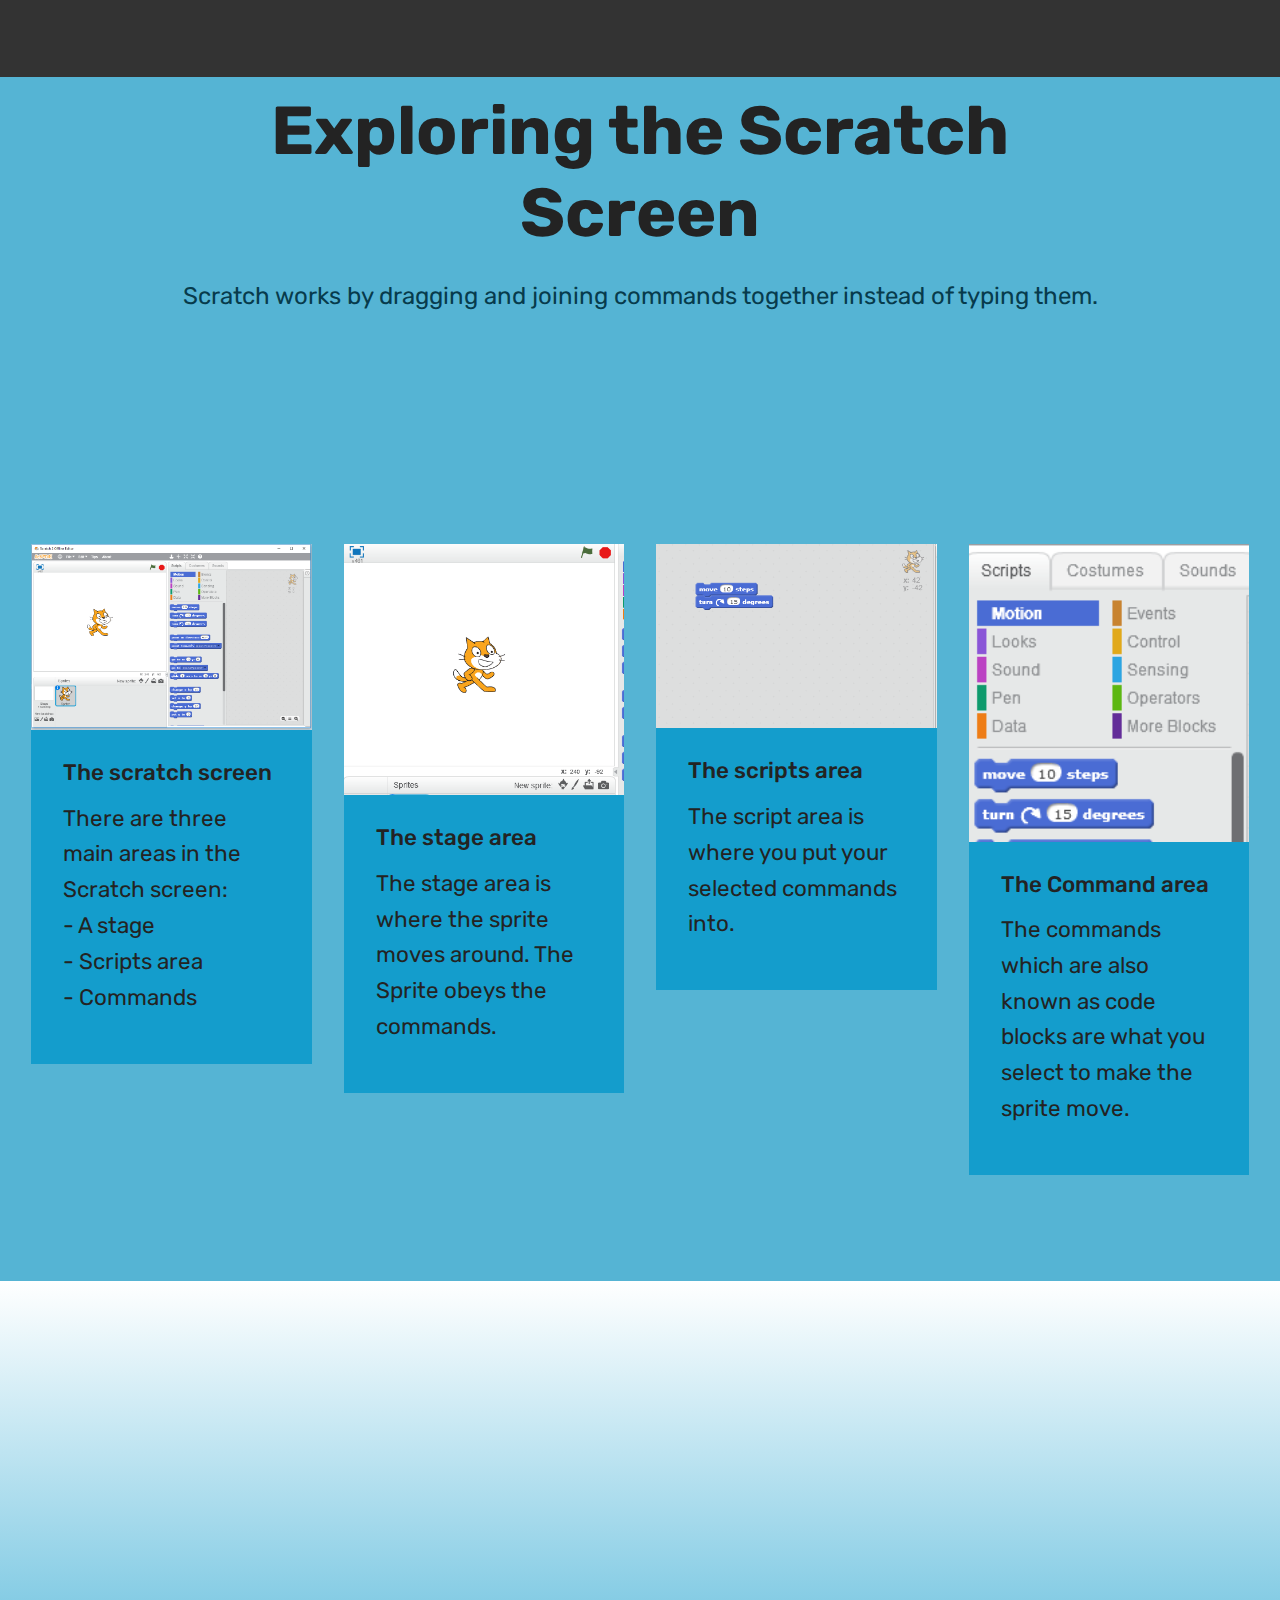
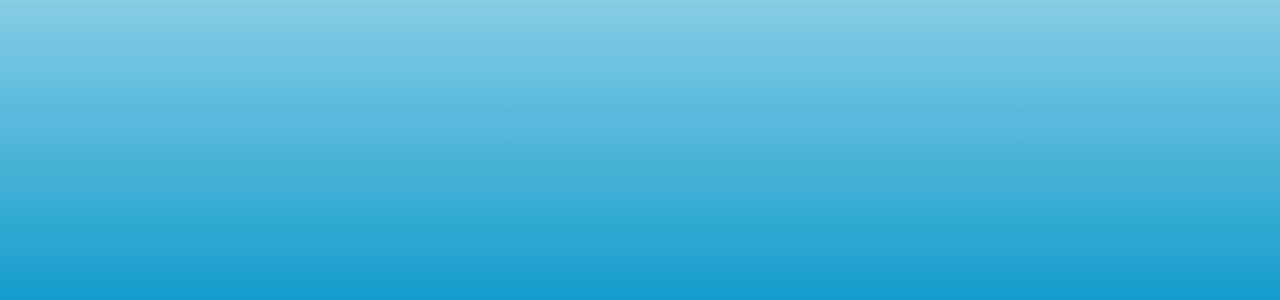
==== Introduction.html @ 510ed062 "Changed the layout on page" ====
<!DOCTYPE html>
<html  >
<head>
  <!-- Site made with Mobirise Website Builder v4.11.5, https://mobirise.com -->
  <meta charset="UTF-8">
  <meta http-equiv="X-UA-Compatible" content="IE=edge">
  <meta name="generator" content="Mobirise v4.11.5, mobirise.com">
  <meta name="viewport" content="width=device-width, initial-scale=1, minimum-scale=1">
  <link rel="shortcut icon" href="assets/images/logo2.png" type="image/x-icon">
  <meta name="description" content="Web Page Builder Description">
  
  <title>Introduction to Scratch</title>
  <link rel="stylesheet" href="assets/web/assets/mobirise-icons/mobirise-icons.css">
  <link rel="stylesheet" href="assets/bootstrap/css/bootstrap.min.css">
  <link rel="stylesheet" href="assets/bootstrap/css/bootstrap-grid.min.css">
  <link rel="stylesheet" href="assets/bootstrap/css/bootstrap-reboot.min.css">
  <link rel="stylesheet" href="assets/tether/tether.min.css">
  <link rel="stylesheet" href="assets/dropdown/css/style.css">
  <link rel="stylesheet" href="assets/theme/css/style.css">
  <link rel="preload" as="style" href="assets/mobirise/css/mbr-additional.css"><link rel="stylesheet" href="assets/mobirise/css/mbr-additional.css" type="text/css">
  
  
  
</head>
<body>
  <section class="menu cid-qTkzRZLJNu" once="menu" id="menu1-5">

    

    <nav class="navbar navbar-expand beta-menu navbar-dropdown align-items-center navbar-fixed-top navbar-toggleable-sm">
        <button class="navbar-toggler navbar-toggler-right" type="button" data-toggle="collapse" data-target="#navbarSupportedContent" aria-controls="navbarSupportedContent" aria-expanded="false" aria-label="Toggle navigation">
            <div class="hamburger">
                <span></span>
                <span></span>
                <span></span>
                <span></span>
            </div>
        </button>
        <div class="menu-logo">
            <div class="navbar-brand">
                
                
            </div>
        </div>
        <div class="collapse navbar-collapse" id="navbarSupportedContent">
            
            
        </div>
    </nav>
</section>

<section class="engine"><a href="https://mobirise.info/l">free web templates</a></section><section class="header1 cid-rHQ6fZKPeg" id="header16-6">

    

    

    <div class="container">
        <div class="row justify-content-md-center">
            <div class="col-md-10 align-center">
                <h1 class="mbr-section-title mbr-bold pb-3 mbr-fonts-style display-1">
                    Exploring the Scratch Screen</h1>
                
                <p class="mbr-text pb-3 mbr-fonts-style display-5">
                    Scratch works by dragging and joining commands together instead of typing them.<br>
                </p>
                
            </div>
        </div>
    </div>

</section>

<section class="features17 cid-rHQ8vMBkBY" id="features17-e">
    
    

    
    <div class="container-fluid">
        <div class="media-container-row">
            <div class="card p-3 col-12 col-md-6 col-lg-3">
                <div class="card-wrapper">
                    <div class="card-img">
                        <img src="assets/images/thescratchscreen.png" alt="Mobirise" title="">
                    </div>
                    <div class="card-box">
                        <h4 class="card-title pb-3 mbr-fonts-style display-7">The scratch screen</h4>
                        <p class="mbr-text mbr-fonts-style display-7">There are three main areas in the Scratch screen:<br>- A stage<br>- Scripts area<br>- Commands</p>
                    </div>
                </div>
            </div>

            <div class="card p-3 col-12 col-md-6 col-lg-3">
                <div class="card-wrapper">
                    <div class="card-img">
                        <img src="assets/images/stagearea.png" alt="Mobirise" title="">
                    </div>
                    <div class="card-box">
                        <h4 class="card-title pb-3 mbr-fonts-style display-7">The stage area</h4>
                        <p class="mbr-text mbr-fonts-style display-7">The stage area is where the sprite moves around. The Sprite obeys the commands.</p>
                    </div>
                </div>
            </div>

            <div class="card p-3 col-12 col-md-6 col-lg-3">
                <div class="card-wrapper">
                    <div class="card-img">
                        <img src="assets/images/scriptsarea.png" alt="Mobirise" title="">
                    </div>
                    <div class="card-box">
                        <h4 class="card-title pb-3 mbr-fonts-style display-7">The scripts area</h4>
                        <p class="mbr-text mbr-fonts-style display-7">The script area is where you put your selected commands into.</p>
                    </div>
                </div>
            </div>

            <div class="card p-3 col-12 col-md-6 col-lg-3">
                <div class="card-wrapper">
                    <div class="card-img">
                        <img src="assets/images/commandarea2.png" alt="Mobirise" title="">
                    </div>
                    <div class="card-box">
                        <h4 class="card-title pb-3 mbr-fonts-style display-7">The Command area</h4>
                        <p class="mbr-text mbr-fonts-style display-7">The commands which are also known as code blocks are what you select to make the sprite move.</p>
                    </div>
                </div>
            </div>
            
            
        </div>
    </div>
</section>

<section class="cid-rI2hjmaKNP" id="video3-m">

    
    
    <figure class="mbr-figure align-center container">
        <div class="video-block" style="width: 80%;">
            <div><iframe class="mbr-embedded-video" src="https://www.youtube.com/embed/uNCr7NdOJgw?rel=0&amp;amp;showinfo=0&amp;autoplay=0&amp;loop=0" width="1280" height="720" frameborder="0" allowfullscreen></iframe></div>
        </div>
    </figure>
</section>


  <script src="assets/web/assets/jquery/jquery.min.js"></script>
  <script src="assets/popper/popper.min.js"></script>
  <script src="assets/bootstrap/js/bootstrap.min.js"></script>
  <script src="assets/tether/tether.min.js"></script>
  <script src="assets/smoothscroll/smooth-scroll.js"></script>
  <script src="assets/dropdown/js/nav-dropdown.js"></script>
  <script src="assets/dropdown/js/navbar-dropdown.js"></script>
  <script src="assets/touchswipe/jquery.touch-swipe.min.js"></script>
  <script src="assets/theme/js/script.js"></script>
  
  
</body>
</html>
---- assets/web/assets/mobirise-icons/mobirise-icons.css ----
@font-face {
  font-family: 'MobiriseIcons';
  src:  url('mobirise-icons.eot?spat4u');
  src:  url('mobirise-icons.eot?spat4u#iefix') format('embedded-opentype'),
    url('mobirise-icons.ttf?spat4u') format('truetype'),
    url('mobirise-icons.woff?spat4u') format('woff'),
    url('mobirise-icons.svg?spat4u#MobiriseIcons') format('svg');
  font-weight: normal;
  font-style: normal;
  font-display: swap;
}

[class^="mbri-"], [class*=" mbri-"] {
  /* use !important to prevent issues with browser extensions that change fonts */
  font-family: MobiriseIcons !important;
  speak: none;
  font-style: normal;
  font-weight: normal;
  font-variant: normal;
  text-transform: none;
  line-height: 1;

  /* Better Font Rendering =========== */
  -webkit-font-smoothing: antialiased;
  -moz-osx-font-smoothing: grayscale;
}

.mbri-add-submenu:before {
  content: "\e900";
}
.mbri-alert:before {
  content: "\e901";
}
.mbri-align-center:before {
  content: "\e902";
}
.mbri-align-justify:before {
  content: "\e903";
}
.mbri-align-left:before {
  content: "\e904";
}
.mbri-align-right:before {
  content: "\e905";
}
.mbri-android:before {
  content: "\e906";
}
.mbri-apple:before {
  content: "\e907";
}
.mbri-arrow-down:before {
  content: "\e908";
}
.mbri-arrow-next:before {
  content: "\e909";
}
.mbri-arrow-prev:before {
  content: "\e90a";
}
.mbri-arrow-up:before {
  content: "\e90b";
}
.mbri-bold:before {
  content: "\e90c";
}
.mbri-bookmark:before {
  content: "\e90d";
}
.mbri-bootstrap:before {
  content: "\e90e";
}
.mbri-briefcase:before {
  content: "\e90f";
}
.mbri-browse:before {
  content: "\e910";
}
.mbri-bulleted-list:before {
  content: "\e911";
}
.mbri-calendar:before {
  content: "\e912";
}
.mbri-camera:before {
  content: "\e913";
}
.mbri-cart-add:before {
  content: "\e914";
}
.mbri-cart-full:before {
  content: "\e915";
}
.mbri-cash:before {
  content: "\e916";
}
.mbri-change-style:before {
  content: "\e917";
}
.mbri-chat:before {
  content: "\e918";
}
.mbri-clock:before {
  content: "\e919";
}
.mbri-close:before {
  content: "\e91a";
}
.mbri-cloud:before {
  content: "\e91b";
}
.mbri-code:before {
  content: "\e91c";
}
.mbri-contact-form:before {
  content: "\e91d";
}
.mbri-credit-card:before {
  content: "\e91e";
}
.mbri-cursor-click:before {
  content: "\e91f";
}
.mbri-cust-feedback:before {
  content: "\e920";
}
.mbri-database:before {
  content: "\e921";
}
.mbri-delivery:before {
  content: "\e922";
}
.mbri-desktop:before {
  content: "\e923";
}
.mbri-devices:before {
  content: "\e924";
}
.mbri-down:before {
  content: "\e925";
}
.mbri-download:before {
  content: "\e989";
}
.mbri-drag-n-drop:before {
  content: "\e927";
}
.mbri-drag-n-drop2:before {
  content: "\e928";
}
.mbri-edit:before {
  content: "\e929";
}
.mbri-edit2:before {
  content: "\e92a";
}
.mbri-error:before {
  content: "\e92b";
}
.mbri-extension:before {
  content: "\e92c";
}
.mbri-features:before {
  content: "\e92d";
}
.mbri-file:before {
  content: "\e92e";
}
.mbri-flag:before {
  content: "\e92f";
}
.mbri-folder:before {
  content: "\e930";
}
.mbri-gift:before {
  content: "\e931";
}
.mbri-github:before {
  content: "\e932";
}
.mbri-globe:before {
  content: "\e933";
}
.mbri-globe-2:before {
  content: "\e934";
}
.mbri-growing-chart:before {
  content: "\e935";
}
.mbri-hearth:before {
  content: "\e936";
}
.mbri-help:before {
  content: "\e937";
}
.mbri-home:before {
  content: "\e938";
}
.mbri-hot-cup:before {
  content: "\e939";
}
.mbri-idea:before {
  content: "\e93a";
}
.mbri-image-gallery:before {
  content: "\e93b";
}
.mbri-image-slider:before {
  content: "\e93c";
}
.mbri-info:before {
  content: "\e93d";
}
.mbri-italic:before {
  content: "\e93e";
}
.mbri-key:before {
  content: "\e93f";
}
.mbri-laptop:before {
  content: "\e940";
}
.mbri-layers:before {
  content: "\e941";
}
.mbri-left-right:before {
  content: "\e942";
}
.mbri-left:before {
  content: "\e943";
}
.mbri-letter:before {
  content: "\e944";
}
.mbri-like:before {
  content: "\e945";
}
.mbri-link:before {
  content: "\e946";
}
.mbri-lock:before {
  content: "\e947";
}
.mbri-login:before {
  content: "\e948";
}
.mbri-logout:before {
  content: "\e949";
}
.mbri-magic-stick:before {
  content: "\e94a";
}
.mbri-map-pin:before {
  content: "\e94b";
}
.mbri-menu:before {
  content: "\e94c";
}
.mbri-mobile:before {
  content: "\e94d";
}
.mbri-mobile2:before {
  content: "\e94e";
}
.mbri-mobirise:before {
  content: "\e94f";
}
.mbri-more-horizontal:before {
  content: "\e950";
}
.mbri-more-vertical:before {
  content: "\e951";
}
.mbri-music:before {
  content: "\e952";
}
.mbri-new-file:before {
  content: "\e953";
}
.mbri-numbered-list:before {
  content: "\e954";
}
.mbri-opened-folder:before {
  content: "\e955";
}
.mbri-pages:before {
  content: "\e956";
}
.mbri-paper-plane:before {
  content: "\e957";
}
.mbri-paperclip:before {
  content: "\e958";
}
.mbri-photo:before {
  content: "\e959";
}
.mbri-photos:before {
  content: "\e95a";
}
.mbri-pin:before {
  content: "\e95b";
}
.mbri-play:before {
  content: "\e95c";
}
.mbri-plus:before {
  content: "\e95d";
}
.mbri-preview:before {
  content: "\e95e";
}
.mbri-print:before {
  content: "\e95f";
}
.mbri-protect:before {
  content: "\e960";
}
.mbri-question:before {
  content: "\e961";
}
.mbri-quote-left:before {
  content: "\e962";
}
.mbri-quote-right:before {
  content: "\e963";
}
.mbri-refresh:before {
  content: "\e964";
}
.mbri-responsive:before {
  content: "\e965";
}
.mbri-right:before {
  content: "\e966";
}
.mbri-rocket:before {
  content: "\e967";
}
.mbri-sad-face:before {
  content: "\e968";
}
.mbri-sale:before {
  content: "\e969";
}
.mbri-save:before {
  content: "\e96a";
}
.mbri-search:before {
  content: "\e96b";
}
.mbri-setting:before {
  content: "\e96c";
}
.mbri-setting2:before {
  content: "\e96d";
}
.mbri-setting3:before {
  content: "\e96e";
}
.mbri-share:before {
  content: "\e96f";
}
.mbri-shopping-bag:before {
  content: "\e970";
}
.mbri-shopping-basket:before {
  content: "\e971";
}
.mbri-shopping-cart:before {
  content: "\e972";
}
.mbri-sites:before {
  content: "\e973";
}
.mbri-smile-face:before {
  content: "\e974";
}
.mbri-speed:before {
  content: "\e975";
}
.mbri-star:before {
  content: "\e976";
}
.mbri-success:before {
  content: "\e977";
}
.mbri-sun:before {
  content: "\e978";
}
.mbri-sun2:before {
  content: "\e979";
}
.mbri-tablet:before {
  content: "\e97a";
}
.mbri-tablet-vertical:before {
  content: "\e97b";
}
.mbri-target:before {
  content: "\e97c";
}
.mbri-timer:before {
  content: "\e97d";
}
.mbri-to-ftp:before {
  content: "\e97e";
}
.mbri-to-local-drive:before {
  content: "\e97f";
}
.mbri-touch-swipe:before {
  content: "\e980";
}
.mbri-touch:before {
  content: "\e981";
}
.mbri-trash:before {
  content: "\e982";
}
.mbri-underline:before {
  content: "\e983";
}
.mbri-unlink:before {
  content: "\e984";
}
.mbri-unlock:before {
  content: "\e985";
}
.mbri-up-down:before {
  content: "\e986";
}
.mbri-up:before {
  content: "\e987";
}
.mbri-update:before {
  content: "\e988";
}
.mbri-upload:before {
 content: "\e926"; 
}
.mbri-user:before {
  content: "\e98a";
}
.mbri-user2:before {
  content: "\e98b";
}
.mbri-users:before {
  content: "\e98c";
}
.mbri-video:before {
  content: "\e98d";
}
.mbri-video-play:before {
  content: "\e98e";
}
.mbri-watch:before {
  content: "\e98f";
}
.mbri-website-theme:before {
  content: "\e990";
}
.mbri-wifi:before {
  content: "\e991";
}
.mbri-windows:before {
  content: "\e992";
}
.mbri-zoom-out:before {
  content: "\e993";
}
.mbri-redo:before {
  content: "\e994";
}
.mbri-undo:before {
  content: "\e995";
}
---- assets/dropdown/css/style.css ----
.navbar-dropdown {
  left: 0;
  padding: 0;
  position: absolute;
  right: 0;
  top: 0;
  transition: all 0.45s ease;
  z-index: 1030;
  background: #282828; }
  .navbar-dropdown .navbar-logo {
    margin-right: 0.8rem;
    transition: margin 0.3s ease-in-out;
    vertical-align: middle; }
    .navbar-dropdown .navbar-logo img {
      height: 3.125rem;
      transition: all 0.3s ease-in-out; }
    .navbar-dropdown .navbar-logo.mbr-iconfont {
      font-size: 3.125rem;
      line-height: 3.125rem; }
  .navbar-dropdown .navbar-caption {
    font-weight: 700;
    white-space: normal;
    vertical-align: -4px;
    line-height: 3.125rem !important; }
    .navbar-dropdown .navbar-caption, .navbar-dropdown .navbar-caption:hover {
      color: inherit;
      text-decoration: none; }
  .navbar-dropdown .mbr-iconfont + .navbar-caption {
    vertical-align: -1px; }
  .navbar-dropdown.navbar-fixed-top {
    position: fixed; }
  .navbar-dropdown .navbar-brand span {
    vertical-align: -4px; }
  .navbar-dropdown.bg-color.transparent {
    background: none; }
  .navbar-dropdown.navbar-short .navbar-brand {
    padding: 0.625rem 0; }
    .navbar-dropdown.navbar-short .navbar-brand span {
      vertical-align: -1px; }
  .navbar-dropdown.navbar-short .navbar-caption {
    line-height: 2.375rem !important;
    vertical-align: -2px; }
  .navbar-dropdown.navbar-short .navbar-logo {
    margin-right: 0.5rem; }
    .navbar-dropdown.navbar-short .navbar-logo img {
      height: 2.375rem; }
    .navbar-dropdown.navbar-short .navbar-logo.mbr-iconfont {
      font-size: 2.375rem;
      line-height: 2.375rem; }
  .navbar-dropdown.navbar-short .mbr-table-cell {
    height: 3.625rem; }
  .navbar-dropdown .navbar-close {
    left: 0.6875rem;
    position: fixed;
    top: 0.75rem;
    z-index: 1000; }
  .navbar-dropdown .hamburger-icon {
    content: "";
    display: inline-block;
    vertical-align: middle;
    width: 16px;
    -webkit-box-shadow: 0 -6px 0 1px #282828,0 0 0 1px #282828,0 6px 0 1px #282828;
    -moz-box-shadow: 0 -6px 0 1px #282828,0 0 0 1px #282828,0 6px 0 1px #282828;
    box-shadow: 0 -6px 0 1px #282828,0 0 0 1px #282828,0 6px 0 1px #282828; }

.dropdown-menu .dropdown-toggle[data-toggle="dropdown-submenu"]::after {
  border-bottom: 0.35em solid transparent;
  border-left: 0.35em solid;
  border-right: 0;
  border-top: 0.35em solid transparent;
  margin-left: 0.3rem; }

.dropdown-menu .dropdown-item:focus {
  outline: 0; }

.nav-dropdown {
  font-size: 0.75rem;
  font-weight: 500;
  height: auto !important; }
  .nav-dropdown .nav-btn {
    padding-left: 1rem; }
  .nav-dropdown .link {
    margin: .667em 1.667em;
    font-weight: 500;
    padding: 0;
    transition: color .2s ease-in-out; }
    .nav-dropdown .link.dropdown-toggle {
      margin-right: 2.583em; }
      .nav-dropdown .link.dropdown-toggle::after {
        margin-left: .25rem;
        border-top: 0.35em solid;
        border-right: 0.35em solid transparent;
        border-left: 0.35em solid transparent;
        border-bottom: 0; }
      .nav-dropdown .link.dropdown-toggle[aria-expanded="true"] {
        margin: 0;
        padding: 0.667em 3.263em  0.667em 1.667em; }
  .nav-dropdown .link::after,
  .nav-dropdown .dropdown-item::after {
    color: inherit; }
  .nav-dropdown .btn {
    font-size: 0.75rem;
    font-weight: 700;
    letter-spacing: 0;
    margin-bottom: 0;
    padding-left: 1.25rem;
    padding-right: 1.25rem; }
  .nav-dropdown .dropdown-menu {
    border-radius: 0;
    border: 0;
    left: 0;
    margin: 0;
    padding-bottom: 1.25rem;
    padding-top: 1.25rem;
    position: relative; }
  .nav-dropdown .dropdown-submenu {
    margin-left: 0.125rem;
    top: 0; }
  .nav-dropdown .dropdown-item {
    font-weight: 500;
    line-height: 2;
    padding: 0.3846em 4.615em 0.3846em 1.5385em;
    position: relative;
    transition: color .2s ease-in-out, background-color .2s ease-in-out; }
    .nav-dropdown .dropdown-item::after {
      margin-top: -0.3077em;
      position: absolute;
      right: 1.1538em;
      top: 50%; }
    .nav-dropdown .dropdown-item:focus, .nav-dropdown .dropdown-item:hover {
      background: none; }

@media (max-width: 767px) {
  .nav-dropdown.navbar-toggleable-sm {
    bottom: 0;
    display: none;
    left: 0;
    overflow-x: hidden;
    position: fixed;
    top: 0;
    transform: translateX(-100%);
    -ms-transform: translateX(-100%);
    -webkit-transform: translateX(-100%);
    width: 18.75rem;
    z-index: 999; } }
.nav-dropdown.navbar-toggleable-xl {
  bottom: 0;
  display: none;
  left: 0;
  overflow-x: hidden;
  position: fixed;
  top: 0;
  transform: translateX(-100%);
  -ms-transform: translateX(-100%);
  -webkit-transform: translateX(-100%);
  width: 18.75rem;
  z-index: 999; }

.nav-dropdown-sm {
  display: block !important;
  overflow-x: hidden;
  overflow: auto;
  padding-top: 3.875rem; }
  .nav-dropdown-sm::after {
    content: "";
    display: block;
    height: 3rem;
    width: 100%; }
  .nav-dropdown-sm.collapse.in ~ .navbar-close {
    display: block !important; }
  .nav-dropdown-sm.collapsing, .nav-dropdown-sm.collapse.in {
    transform: translateX(0);
    -ms-transform: translateX(0);
    -webkit-transform: translateX(0);
    transition: all 0.25s ease-out;
    -webkit-transition: all 0.25s ease-out;
    background: #282828; }
  .nav-dropdown-sm.collapsing[aria-expanded="false"] {
    transform: translateX(-100%);
    -ms-transform: translateX(-100%);
    -webkit-transform: translateX(-100%); }
  .nav-dropdown-sm .nav-item {
    display: block;
    margin-left: 0 !important;
    padding-left: 0; }
  .nav-dropdown-sm .link,
  .nav-dropdown-sm .dropdown-item {
    border-top: 1px dotted rgba(255, 255, 255, 0.1);
    font-size: 0.8125rem;
    line-height: 1.6;
    margin: 0 !important;
    padding: 0.875rem 2.4rem 0.875rem 1.5625rem !important;
    position: relative;
    white-space: normal; }
    .nav-dropdown-sm .link:focus, .nav-dropdown-sm .link:hover,
    .nav-dropdown-sm .dropdown-item:focus,
    .nav-dropdown-sm .dropdown-item:hover {
      background: rgba(0, 0, 0, 0.2) !important;
      color: #c0a375; }
  .nav-dropdown-sm .nav-btn {
    position: relative;
    padding: 1.5625rem 1.5625rem 0 1.5625rem; }
    .nav-dropdown-sm .nav-btn::before {
      border-top: 1px dotted rgba(255, 255, 255, 0.1);
      content: "";
      left: 0;
      position: absolute;
      top: 0;
      width: 100%; }
    .nav-dropdown-sm .nav-btn + .nav-btn {
      padding-top: 0.625rem; }
      .nav-dropdown-sm .nav-btn + .nav-btn::before {
        display: none; }
  .nav-dropdown-sm .btn {
    padding: 0.625rem 0; }
  .nav-dropdown-sm .dropdown-toggle[data-toggle="dropdown-submenu"]::after {
    margin-left: .25rem;
    border-top: 0.35em solid;
    border-right: 0.35em solid transparent;
    border-left: 0.35em solid transparent;
    border-bottom: 0; }
  .nav-dropdown-sm .dropdown-toggle[data-toggle="dropdown-submenu"][aria-expanded="true"]::after {
    border-top: 0;
    border-right: 0.35em solid transparent;
    border-left: 0.35em solid transparent;
    border-bottom: 0.35em solid; }
  .nav-dropdown-sm .dropdown-menu {
    margin: 0;
    padding: 0;
    position: relative;
    top: 0;
    left: 0;
    width: 100%;
    border: 0;
    float: none;
    border-radius: 0;
    background: none; }
  .nav-dropdown-sm .dropdown-submenu {
    left: 100%;
    margin-left: 0.125rem;
    margin-top: -1.25rem;
    top: 0; }

.navbar-toggleable-sm .nav-dropdown .dropdown-menu {
  position: absolute; }

.navbar-toggleable-sm .nav-dropdown .dropdown-submenu {
  left: 100%;
  margin-left: 0.125rem;
  margin-top: -1.25rem;
  top: 0; }

.navbar-toggleable-sm.opened .nav-dropdown .dropdown-menu {
  position: relative; }

.navbar-toggleable-sm.opened .nav-dropdown .dropdown-submenu {
  left: 0;
  margin-left: 00rem;
  margin-top: 0rem;
  top: 0; }

.is-builder .nav-dropdown.collapsing {
  transition: none !important; }

/*# sourceMappingURL=style.css.map */
---- assets/theme/css/style.css ----
/*!
 * Mobirise v4 theme (https://mobirise.com/)
 * Copyright 2017 Mobirise
 */
section {
  background-color: #eeeeee; }

body {
  font-style: normal;
  line-height: 1.5; }

section,
.container,
.container-fluid {
  position: relative;
  word-wrap: break-word; }

a.mbr-iconfont:hover {
  text-decoration: none; }

.article .lead p,
.article .lead ul,
.article .lead ol,
.article .lead pre,
.article .lead blockquote {
  margin-bottom: 0; }

ul,
ol,
pre,
blockquote {
  margin-bottom: 2.3125rem; }

pre {
  background: #f4f4f4;
  padding: 10px 24px;
  white-space: pre-wrap; }

.inactive {
  -webkit-user-select: none;
  -moz-user-select: none;
  -ms-user-select: none;
  user-select: none;
  pointer-events: none;
  -webkit-user-drag: none;
  user-drag: none; }

.mbr-section__comments .row {
  justify-content: center;
  -webkit-justify-content: center; }

a {
  font-style: normal;
  font-weight: 400;
  cursor: pointer; }
  a, a:hover {
    text-decoration: none; }

figure {
  margin-bottom: 0; }

body {
  color: #232323; }

h1,
h2,
h3,
h4,
h5,
h6,
.h1,
.h2,
.h3,
.h4,
.h5,
.h6,
.display-1,
.display-2,
.display-3,
.display-4 {
  line-height: 1;
  word-break: break-word;
  word-wrap: break-word; }

.mbr-section-title {
  font-style: normal;
  line-height: 1.2; }

.mbr-section-subtitle {
  line-height: 1.3; }

.mbr-text {
  font-style: normal;
  line-height: 1.6; }

b,
strong {
  font-weight: bold; }

blockquote {
  padding: 10px 0 10px 20px;
  position: relative;
  border-left: 2px solid;
  border-color: #ff3366; }

input:-webkit-autofill, input:-webkit-autofill:hover, input:-webkit-autofill:focus, input:-webkit-autofill:active {
  transition-delay: 9999s;
  transition-property: background-color, color; }

textarea[type='hidden'] {
  display: none; }

body {
  position: relative; }

section {
  background-position: 50% 50%;
  background-repeat: no-repeat;
  background-size: cover; }
  section .mbr-background-video,
  section .mbr-background-video-preview {
    position: absolute;
    bottom: 0;
    left: 0;
    right: 0;
    top: 0; }

.hidden {
  visibility: hidden; }

.mbr-z-index20 {
  z-index: 20; }

/*! Base colors */
.mbr-white {
  color: #ffffff; }

.mbr-black {
  color: #000000; }

.mbr-bg-white {
  background-color: #ffffff; }

.mbr-bg-black {
  background-color: #000000; }

/*! Text-aligns */
.align-left {
  text-align: left; }

.align-center {
  text-align: center; }

.align-right {
  text-align: right; }

@media (max-width: 767px) {
  .align-left,
  .align-center,
  .align-right,
  .mbr-section-btn,
  .mbr-section-title {
    text-align: center; } }
/*! Font-weight  */
.mbr-light {
  font-weight: 300; }

.mbr-regular {
  font-weight: 400; }

.mbr-semibold {
  font-weight: 500; }

.mbr-bold {
  font-weight: 700; }

/*! Media  */
.media-size-item {
  -webkit-flex: 1 1 auto;
  -moz-flex: 1 1 auto;
  -ms-flex: 1 1 auto;
  -o-flex: 1 1 auto;
  flex: 1 1 auto; }

.media-content {
  -webkit-flex-basis: 100%;
  flex-basis: 100%; }

.media-container-row {
  display: -ms-flexbox;
  display: -webkit-flex;
  display: flex;
  -webkit-flex-direction: row;
  -ms-flex-direction: row;
  flex-direction: row;
  -webkit-flex-wrap: wrap;
  -ms-flex-wrap: wrap;
  flex-wrap: wrap;
  -webkit-justify-content: center;
  -ms-flex-pack: center;
  justify-content: center;
  -webkit-align-content: center;
  -ms-flex-line-pack: center;
  align-content: center;
  -webkit-align-items: start;
  -ms-flex-align: start;
  align-items: start; }
  .media-container-row .media-size-item {
    width: 400px; }

.media-container-column {
  display: -ms-flexbox;
  display: -webkit-flex;
  display: flex;
  -webkit-flex-direction: column;
  -ms-flex-direction: column;
  flex-direction: column;
  -webkit-flex-wrap: wrap;
  -ms-flex-wrap: wrap;
  flex-wrap: wrap;
  -webkit-justify-content: center;
  -ms-flex-pack: center;
  justify-content: center;
  -webkit-align-content: center;
  -ms-flex-line-pack: center;
  align-content: center;
  -webkit-align-items: stretch;
  -ms-flex-align: stretch;
  align-items: stretch; }
  .media-container-column > * {
    width: 100%; }

@media (min-width: 992px) {
  .media-container-row {
    -webkit-flex-wrap: nowrap;
    -ms-flex-wrap: nowrap;
    flex-wrap: nowrap; } }
figure {
  overflow: hidden; }

figure[mbr-media-size] {
  transition: width 0.1s; }

.mbr-figure img,
.mbr-figure iframe {
  display: block;
  width: 100%; }

.card {
  background-color: transparent;
  border: none; }

.card-box {
  width: 100%; }

.card-img {
  text-align: center;
  flex-shrink: 0;
  -webkit-flex-shrink: 0; }

.media {
  max-width: 100%;
  margin: 0 auto; }

.mbr-figure {
  -ms-flex-item-align: center;
  -ms-grid-row-align: center;
  -webkit-align-self: center;
  align-self: center; }

.media-container > div {
  max-width: 100%; }

.mbr-figure img,
.card-img img {
  width: 100%; }

@media (max-width: 991px) {
  .media-size-item {
    width: auto !important; }

  .media {
    width: auto; }

  .mbr-figure {
    width: 100% !important; } }
/*! Buttons */
.btn {
  font-weight: 500;
  border-width: 2px;
  font-style: normal;
  letter-spacing: 1px;
  margin: .4rem .8rem;
  white-space: normal;
  -webkit-transition: all .3s ease-in-out;
  -moz-transition: all .3s ease-in-out;
  transition: all .3s ease-in-out;
  display: inline-flex;
  align-items: center;
  justify-content: center;
  word-break: break-word;
  -webkit-align-items: center;
  -webkit-justify-content: center;
  display: -webkit-inline-flex; }

.btn-sm {
  font-weight: 500;
  letter-spacing: 1px;
  -webkit-transition: all .3s ease-in-out;
  -moz-transition: all .3s ease-in-out;
  transition: all .3s ease-in-out; }

.btn-md {
  font-weight: 500;
  letter-spacing: 1px;
  margin: .4rem .8rem !important;
  -webkit-transition: all .3s ease-in-out;
  -moz-transition: all .3s ease-in-out;
  transition: all .3s ease-in-out; }

.btn-lg {
  font-weight: 500;
  letter-spacing: 1px;
  margin: .4rem .8rem !important;
  -webkit-transition: all .3s ease-in-out;
  -moz-transition: all .3s ease-in-out;
  transition: all .3s ease-in-out; }

.mbr-section-btn {
  margin-left: -0.25rem;
  margin-right: -0.25rem;
  font-size: 0; }

nav .mbr-section-btn {
  margin-left: 0rem;
  margin-right: 0rem; }

.btn-form {
  border-radius: 0; }
  .btn-form:hover {
    cursor: pointer; }

/*! Btn icon margin */
.btn .mbr-iconfont,
.btn.btn-sm .mbr-iconfont {
  cursor: pointer;
  margin-right: 0.5rem; }

.btn.btn-md .mbr-iconfont,
.btn.btn-md .mbr-iconfont {
  margin-right: 0.8rem; }

.mbr-regular {
  font-weight: 400; }

.mbr-semibold {
  font-weight: 500; }

.mbr-bold {
  font-weight: 700; }

[type='submit'] {
  -webkit-appearance: none; }

/*! Full-screen */
.mbr-fullscreen .mbr-overlay {
  min-height: 100vh; }

.mbr-fullscreen {
  display: flex;
  display: -webkit-flex;
  display: -moz-flex;
  display: -ms-flex;
  display: -o-flex;
  align-items: center;
  -webkit-align-items: center;
  min-height: 100vh;
  padding-top: 3rem;
  padding-bottom: 3rem; }

/*! Map */
.map {
  height: 25rem;
  position: relative; }
  .map iframe {
    width: 100%;
    height: 100%; }

.mbr-overlay {
  background-color: #000;
  bottom: 0;
  left: 0;
  opacity: .5;
  position: absolute;
  right: 0;
  top: 0;
  z-index: 0;
  pointer-events: none; }

/* Form */
blockquote {
  font-style: italic;
  padding: 10px 0 10px 20px;
  font-size: 1.09rem;
  position: relative;
  border-width: 3px; }

.form-control {
  background-color: #f5f5f5;
  box-shadow: none;
  color: #565656;
  line-height: 1.43;
  min-height: 3.5em;
  padding: 1.07em .5em; }
  .form-control, .form-control:focus {
    border: 1px solid #e8e8e8; }
  .form-active .form-control:invalid {
    border-color: red; }

.form-control-label {
  position: relative;
  cursor: pointer;
  margin-bottom: .357em;
  padding: 0; }

.alert {
  color: #ffffff;
  border-radius: 0;
  border: 0;
  font-size: .875rem;
  line-height: 1.5;
  margin-bottom: 1.875rem;
  padding: 1.25rem;
  position: relative; }
  .alert.alert-form::after {
    background-color: inherit;
    bottom: -7px;
    content: "";
    display: block;
    height: 14px;
    left: 50%;
    margin-left: -7px;
    position: absolute;
    transform: rotate(45deg);
    width: 14px;
    -webkit-transform: rotate(45deg); }

.form-asterisk {
  font-family: initial;
  position: absolute;
  top: -2px;
  font-weight: normal; }

/*! Scroll to top arrow */
#scrollToTop a i:before {
  content: '';
  position: absolute;
  height: 40%;
  top: 25%;
  background: #fff;
  width: 2px;
  left: calc(50% - 1px); }
#scrollToTop a i:after {
  content: '';
  position: absolute;
  display: block;
  border-top: 2px solid #fff;
  border-right: 2px solid #fff;
  width: 40%;
  height: 40%;
  left: 30%;
  bottom: 30%;
  transform: rotate(135deg);
  -webkit-transform: rotate(135deg); }

.mbr-arrow-up {
  bottom: 25px;
  right: 90px;
  position: fixed;
  text-align: right;
  z-index: 5000;
  color: #ffffff;
  font-size: 32px;
  transform: rotate(180deg);
  -webkit-transform: rotate(180deg); }

.mbr-arrow-up a {
  background: rgba(0, 0, 0, 0.2);
  border-radius: 3px;
  color: #fff;
  display: inline-block;
  height: 60px;
  width: 60px;
  outline-style: none !important;
  position: relative;
  text-decoration: none;
  transition: all 0.3s ease-in-out;
  cursor: pointer;
  text-align: center; }
  .mbr-arrow-up a:hover {
    background-color: rgba(0, 0, 0, 0.4); }
  .mbr-arrow-up a i {
    line-height: 60px; }

.mbr-arrow-up-icon {
  display: block;
  color: #fff; }

.mbr-arrow-up-icon::before {
  content: '\203a';
  display: inline-block;
  font-family: serif;
  font-size: 32px;
  line-height: 1;
  font-style: normal;
  position: relative;
  top: 6px;
  left: -4px;
  -webkit-transform: rotate(-90deg);
  transform: rotate(-90deg); }

/*! Arrow Down */
.mbr-arrow {
  position: absolute;
  bottom: 45px;
  left: 50%;
  width: 60px;
  height: 60px;
  cursor: pointer;
  background-color: rgba(80, 80, 80, 0.5);
  border-radius: 50%;
  -webkit-transform: translateX(-50%);
  transform: translateX(-50%); }
  .mbr-arrow > a {
    display: inline-block;
    text-decoration: none;
    outline-style: none;
    -webkit-animation: arrowdown 1.7s ease-in-out infinite;
    animation: arrowdown 1.7s ease-in-out infinite; }
    .mbr-arrow > a > i {
      position: absolute;
      top: -2px;
      left: 15px;
      font-size: 2rem; }

@keyframes arrowdown {
  0% {
    transform: translateY(0px);
    -webkit-transform: translateY(0px); }
  50% {
    transform: translateY(-5px);
    -webkit-transform: translateY(-5px); }
  100% {
    transform: translateY(0px);
    -webkit-transform: translateY(0px); } }
@-webkit-keyframes arrowdown {
  0% {
    transform: translateY(0px);
    -webkit-transform: translateY(0px); }
  50% {
    transform: translateY(-5px);
    -webkit-transform: translateY(-5px); }
  100% {
    transform: translateY(0px);
    -webkit-transform: translateY(0px); } }
@media (max-width: 500px) {
  .mbr-arrow-up {
    left: 50%;
    right: auto;
    transform: translateX(-50%) rotate(180deg);
    -webkit-transform: translateX(-50%) rotate(180deg); } }
/*Gradients animation*/
@keyframes gradient-animation {
  from {
    background-position: 0% 100%;
    animation-timing-function: ease-in-out; }
  to {
    background-position: 100% 0%;
    animation-timing-function: ease-in-out; } }
@-webkit-keyframes gradient-animation {
  from {
    background-position: 0% 100%;
    animation-timing-function: ease-in-out; }
  to {
    background-position: 100% 0%;
    animation-timing-function: ease-in-out; } }
.bg-gradient {
  background-size: 200% 200%;
  animation: gradient-animation 5s infinite alternate;
  -webkit-animation: gradient-animation 5s infinite alternate; }

.menu .navbar-brand {
  display: -webkit-flex; }
  .menu .navbar-brand span {
    display: flex;
    display: -webkit-flex; }
  .menu .navbar-brand .navbar-caption-wrap {
    display: -webkit-flex; }
  .menu .navbar-brand .navbar-logo img {
    display: -webkit-flex; }
@media (min-width: 768px) and (max-width: 1023px) {
  .menu .navbar-toggleable-sm .navbar-nav {
    display: -webkit-box;
    display: -webkit-flex;
    display: -ms-flexbox; } }
@media (max-width: 1023px) {
  .menu .navbar-collapse {
    max-height: 93.5vh; }
    .menu .navbar-collapse.show {
      overflow: auto; } }
@media (min-width: 1024px) {
  .menu .navbar-nav.nav-dropdown {
    display: -webkit-flex; }
  .menu .navbar-toggleable-sm .navbar-collapse {
    display: -webkit-flex !important; }
  .menu .collapsed .navbar-collapse {
    max-height: 93.5vh; }
    .menu .collapsed .navbar-collapse.show {
      overflow: auto; } }
@media (max-width: 767px) {
  .menu .navbar-collapse {
    max-height: 80vh; } }

/* Others*/
.note-check a[data-value=Rubik] {
  font-style: normal; }

.mbr-arrow a {
  color: #ffffff; }

@media (max-width: 767px) {
  .mbr-arrow {
    display: none; } }
.navbar {
  display: -webkit-flex;
  -webkit-flex-wrap: wrap;
  -webkit-align-items: center;
  -webkit-justify-content: space-between; }

.navbar-collapse {
  -webkit-flex-basis: 100%;
  -webkit-flex-grow: 1;
  -webkit-align-items: center; }

.nav-dropdown .link {
  padding: 0.667em 1.667em !important;
  margin: 0 !important; }

.nav {
  display: -webkit-flex;
  -webkit-flex-wrap: wrap; }

.row {
  display: -webkit-flex;
  -webkit-flex-wrap: wrap; }

.justify-content-center {
  -webkit-justify-content: center; }

.form-inline {
  display: -webkit-flex;
  -webkit-flex-flow: row wrap;
  -webkit-align-items: center; }

.card-wrapper {
  -webkit-flex: 1; }

.carousel-control {
  z-index: 10;
  display: -webkit-flex;
  -webkit-align-items: center;
  -webkit-justify-content: center; }

.carousel-controls {
  display: -webkit-flex; }

.media {
  display: -webkit-flex; }

.form-group:focus {
  outline: none; }

.jq-selectbox__select {
  padding: 1.07em 0.5em;
  position: absolute;
  top: 0;
  left: 0;
  width: 100%; }

.jq-selectbox__dropdown {
  position: absolute;
  top: 100% !important;
  left: 0 !important;
  width: 100% !important; }

.jq-selectbox__trigger-arrow {
  transform: translateY(-50%); }

.jq-selectbox li {
  padding: 1.07em 0.5em; }

input[type='range'] {
  padding-left: 0 !important;
  padding-right: 0 !important; }

.modal-dialog,
.modal-content {
  height: 100%; }

.modal-dialog .carousel-inner {
  height: calc(100vh - 1.75rem); }
  @media (max-width: 575px) {
    .modal-dialog .carousel-inner {
      height: calc(100vh - 1rem); } }

.carousel-item {
  text-align: center; }

.carousel-item img {
  margin: auto; }

.navbar-toggler {
  -webkit-align-self: flex-start;
  -ms-flex-item-align: start;
  align-self: flex-start;
  padding: 0.25rem 0.75rem;
  font-size: 1.25rem;
  line-height: 1;
  background: transparent;
  border: 1px solid transparent;
  -webkit-border-radius: 0.25rem;
  border-radius: 0.25rem; }

.navbar-toggler:focus,
.navbar-toggler:hover {
  text-decoration: none; }

.navbar-toggler-icon {
  display: inline-block;
  width: 1.5em;
  height: 1.5em;
  vertical-align: middle;
  content: '';
  background: no-repeat center center;
  -webkit-background-size: 100% 100%;
  -o-background-size: 100% 100%;
  background-size: 100% 100%; }

.navbar-toggler-left {
  position: absolute;
  left: 1rem; }

.navbar-toggler-right {
  position: absolute;
  right: 1rem; }

@media (max-width: 575px) {
  .navbar-toggleable .navbar-nav .dropdown-menu {
    position: static;
    float: none; }

  .navbar-toggleable > .container {
    padding-right: 0;
    padding-left: 0; } }
@media (min-width: 576px) {
  .navbar-toggleable {
    -webkit-box-orient: horizontal;
    -webkit-box-direction: normal;
    -webkit-flex-direction: row;
    -ms-flex-direction: row;
    flex-direction: row;
    -webkit-flex-wrap: nowrap;
    -ms-flex-wrap: nowrap;
    flex-wrap: nowrap;
    -webkit-box-align: center;
    -webkit-align-items: center;
    -ms-flex-align: center;
    align-items: center; }

  .navbar-toggleable .navbar-nav {
    -webkit-box-orient: horizontal;
    -webkit-box-direction: normal;
    -webkit-flex-direction: row;
    -ms-flex-direction: row;
    flex-direction: row; }

  .navbar-toggleable .navbar-nav .nav-link {
    padding-right: 0.5rem;
    padding-left: 0.5rem; }

  .navbar-toggleable > .container {
    display: -webkit-box;
    display: -webkit-flex;
    display: -ms-flexbox;
    display: flex;
    -webkit-flex-wrap: nowrap;
    -ms-flex-wrap: nowrap;
    flex-wrap: nowrap;
    -webkit-box-align: center;
    -webkit-align-items: center;
    -ms-flex-align: center;
    align-items: center; }

  .navbar-toggleable .navbar-collapse {
    display: -webkit-box !important;
    display: -webkit-flex !important;
    display: -ms-flexbox !important;
    display: flex !important;
    width: 100%; }

  .navbar-toggleable .navbar-toggler {
    display: none; } }
@media (max-width: 767px) {
  .navbar-toggleable-sm .navbar-nav .dropdown-menu {
    position: static;
    float: none; }

  .navbar-toggleable-sm > .container {
    padding-right: 0;
    padding-left: 0; } }
@media (min-width: 768px) {
  .navbar-toggleable-sm {
    -webkit-box-orient: horizontal;
    -webkit-box-direction: normal;
    -webkit-flex-direction: row;
    -ms-flex-direction: row;
    flex-direction: row;
    -webkit-flex-wrap: nowrap;
    -ms-flex-wrap: nowrap;
    flex-wrap: nowrap;
    -webkit-box-align: center;
    -webkit-align-items: center;
    -ms-flex-align: center;
    align-items: center; }

  .navbar-toggleable-sm .navbar-nav {
    -webkit-box-orient: horizontal;
    -webkit-box-direction: normal;
    -webkit-flex-direction: row;
    -ms-flex-direction: row;
    flex-direction: row; }

  .navbar-toggleable-sm .navbar-nav .nav-link {
    padding-right: 0.5rem;
    padding-left: 0.5rem; }

  .navbar-toggleable-sm > .container {
    display: -webkit-box;
    display: -webkit-flex;
    display: -ms-flexbox;
    display: flex;
    -webkit-flex-wrap: nowrap;
    -ms-flex-wrap: nowrap;
    flex-wrap: nowrap;
    -webkit-box-align: center;
    -webkit-align-items: center;
    -ms-flex-align: center;
    align-items: center; }

  .navbar-toggleable-sm .navbar-collapse {
    display: none;
    width: 100%; }

  .navbar-toggleable-sm .navbar-toggler {
    display: none; } }
@media (max-width: 1023px) {
  .navbar-toggleable-md .navbar-nav .dropdown-menu {
    position: static;
    float: none; }

  .navbar-toggleable-md > .container {
    padding-right: 0;
    padding-left: 0; } }
@media (min-width: 1024px) {
  .navbar-toggleable-md {
    -webkit-box-orient: horizontal;
    -webkit-box-direction: normal;
    -webkit-flex-direction: row;
    -ms-flex-direction: row;
    flex-direction: row;
    -webkit-flex-wrap: nowrap;
    -ms-flex-wrap: nowrap;
    flex-wrap: nowrap;
    -webkit-box-align: center;
    -webkit-align-items: center;
    -ms-flex-align: center;
    align-items: center; }

  .navbar-toggleable-md .navbar-nav {
    -webkit-box-orient: horizontal;
    -webkit-box-direction: normal;
    -webkit-flex-direction: row;
    -ms-flex-direction: row;
    flex-direction: row; }

  .navbar-toggleable-md .navbar-nav .nav-link {
    padding-right: 0.5rem;
    padding-left: 0.5rem; }

  .navbar-toggleable-md > .container {
    display: -webkit-box;
    display: -webkit-flex;
    display: -ms-flexbox;
    display: flex;
    -webkit-flex-wrap: nowrap;
    -ms-flex-wrap: nowrap;
    flex-wrap: nowrap;
    -webkit-box-align: center;
    -webkit-align-items: center;
    -ms-flex-align: center;
    align-items: center; }

  .navbar-toggleable-md .navbar-collapse {
    display: -webkit-box !important;
    display: -webkit-flex !important;
    display: -ms-flexbox !important;
    display: flex !important;
    width: 100%; }

  .navbar-toggleable-md .navbar-toggler {
    display: none; } }
@media (max-width: 1199px) {
  .navbar-toggleable-lg .navbar-nav .dropdown-menu {
    position: static;
    float: none; }

  .navbar-toggleable-lg > .container {
    padding-right: 0;
    padding-left: 0; } }
@media (min-width: 1200px) {
  .navbar-toggleable-lg {
    -webkit-box-orient: horizontal;
    -webkit-box-direction: normal;
    -webkit-flex-direction: row;
    -ms-flex-direction: row;
    flex-direction: row;
    -webkit-flex-wrap: nowrap;
    -ms-flex-wrap: nowrap;
    flex-wrap: nowrap;
    -webkit-box-align: center;
    -webkit-align-items: center;
    -ms-flex-align: center;
    align-items: center; }

  .navbar-toggleable-lg .navbar-nav {
    -webkit-box-orient: horizontal;
    -webkit-box-direction: normal;
    -webkit-flex-direction: row;
    -ms-flex-direction: row;
    flex-direction: row; }

  .navbar-toggleable-lg .navbar-nav .nav-link {
    padding-right: 0.5rem;
    padding-left: 0.5rem; }

  .navbar-toggleable-lg > .container {
    display: -webkit-box;
    display: -webkit-flex;
    display: -ms-flexbox;
    display: flex;
    -webkit-flex-wrap: nowrap;
    -ms-flex-wrap: nowrap;
    flex-wrap: nowrap;
    -webkit-box-align: center;
    -webkit-align-items: center;
    -ms-flex-align: center;
    align-items: center; }

  .navbar-toggleable-lg .navbar-collapse {
    display: -webkit-box !important;
    display: -webkit-flex !important;
    display: -ms-flexbox !important;
    display: flex !important;
    width: 100%; }

  .navbar-toggleable-lg .navbar-toggler {
    display: none; } }
.navbar-toggleable-xl {
  -webkit-box-orient: horizontal;
  -webkit-box-direction: normal;
  -webkit-flex-direction: row;
  -ms-flex-direction: row;
  flex-direction: row;
  -webkit-flex-wrap: nowrap;
  -ms-flex-wrap: nowrap;
  flex-wrap: nowrap;
  -webkit-box-align: center;
  -webkit-align-items: center;
  -ms-flex-align: center;
  align-items: center; }

.navbar-toggleable-xl .navbar-nav .dropdown-menu {
  position: static;
  float: none; }

.navbar-toggleable-xl > .container {
  padding-right: 0;
  padding-left: 0; }

.navbar-toggleable-xl .navbar-nav {
  -webkit-box-orient: horizontal;
  -webkit-box-direction: normal;
  -webkit-flex-direction: row;
  -ms-flex-direction: row;
  flex-direction: row; }

.navbar-toggleable-xl .navbar-nav .nav-link {
  padding-right: 0.5rem;
  padding-left: 0.5rem; }

.navbar-toggleable-xl > .container {
  display: -webkit-box;
  display: -webkit-flex;
  display: -ms-flexbox;
  display: flex;
  -webkit-flex-wrap: nowrap;
  -ms-flex-wrap: nowrap;
  flex-wrap: nowrap;
  -webkit-box-align: center;
  -webkit-align-items: center;
  -ms-flex-align: center;
  align-items: center; }

.navbar-toggleable-xl .navbar-collapse {
  display: -webkit-box !important;
  display: -webkit-flex !important;
  display: -ms-flexbox !important;
  display: flex !important;
  width: 100%; }

.navbar-toggleable-xl .navbar-toggler {
  display: none; }

.card-img {
  width: auto; }

.menu .navbar.collapsed:not(.beta-menu) {
  flex-direction: column;
  -webkit-flex-direction: column; }

.carousel-item.active,
.carousel-item-next,
.carousel-item-prev {
  display: -webkit-box;
  display: -webkit-flex;
  display: -ms-flexbox;
  display: flex; }

.note-air-layout .dropup .dropdown-menu,
.note-air-layout .navbar-fixed-bottom .dropdown .dropdown-menu {
  bottom: initial !important; }

html,
body {
  height: auto;
  min-height: 100vh; }

.dropup .dropdown-toggle::after {
  display: none; }

/*# sourceMappingURL=style.css.map */
.engine {
	position: absolute;
	text-indent: -2400px;
	text-align: center;
	padding: 0;
	top: 0;
	left: -2400px;
}
---- assets/mobirise/css/mbr-additional.css ----
@import url(https://fonts.googleapis.com/css?family=Rubik:300,300i,400,400i,500,500i,700,700i,900,900i&display=swap);





body {
  font-family: Rubik;
}
.display-1 {
  font-family: 'Rubik', sans-serif;
  font-size: 4.25rem;
  font-display: swap;
}
.display-1 > .mbr-iconfont {
  font-size: 6.8rem;
}
.display-2 {
  font-family: 'Rubik', sans-serif;
  font-size: 3rem;
  font-display: swap;
}
.display-2 > .mbr-iconfont {
  font-size: 4.8rem;
}
.display-4 {
  font-family: 'Rubik', sans-serif;
  font-size: 1rem;
  font-display: swap;
}
.display-4 > .mbr-iconfont {
  font-size: 1.6rem;
}
.display-5 {
  font-family: 'Rubik', sans-serif;
  font-size: 1.5rem;
  font-display: swap;
}
.display-5 > .mbr-iconfont {
  font-size: 2.4rem;
}
.display-7 {
  font-family: 'Rubik', sans-serif;
  font-size: 1.4rem;
  font-display: swap;
}
.display-7 > .mbr-iconfont {
  font-size: 2.24rem;
}
/* ---- Fluid typography for mobile devices ---- */
/* 1.4 - font scale ratio ( bootstrap == 1.42857 ) */
/* 100vw - current viewport width */
/* (48 - 20)  48 == 48rem == 768px, 20 == 20rem == 320px(minimal supported viewport) */
/* 0.65 - min scale variable, may vary */
@media (max-width: 768px) {
  .display-1 {
    font-size: 3.4rem;
    font-size: calc( 2.1374999999999997rem + (4.25 - 2.1374999999999997) * ((100vw - 20rem) / (48 - 20)));
    line-height: calc( 1.4 * (2.1374999999999997rem + (4.25 - 2.1374999999999997) * ((100vw - 20rem) / (48 - 20))));
  }
  .display-2 {
    font-size: 2.4rem;
    font-size: calc( 1.7rem + (3 - 1.7) * ((100vw - 20rem) / (48 - 20)));
    line-height: calc( 1.4 * (1.7rem + (3 - 1.7) * ((100vw - 20rem) / (48 - 20))));
  }
  .display-4 {
    font-size: 0.8rem;
    font-size: calc( 1rem + (1 - 1) * ((100vw - 20rem) / (48 - 20)));
    line-height: calc( 1.4 * (1rem + (1 - 1) * ((100vw - 20rem) / (48 - 20))));
  }
  .display-5 {
    font-size: 1.2rem;
    font-size: calc( 1.175rem + (1.5 - 1.175) * ((100vw - 20rem) / (48 - 20)));
    line-height: calc( 1.4 * (1.175rem + (1.5 - 1.175) * ((100vw - 20rem) / (48 - 20))));
  }
}
/* Buttons */
.btn {
  padding: 1rem 3rem;
  border-radius: 3px;
}
.btn-sm {
  padding: 0.6rem 1.5rem;
  border-radius: 3px;
}
.btn-md {
  padding: 1rem 3rem;
  border-radius: 3px;
}
.btn-lg {
  padding: 1.2rem 3.2rem;
  border-radius: 3px;
}
.bg-primary {
  background-color: #cc2952 !important;
}
.bg-success {
  background-color: #f7ed4a !important;
}
.bg-info {
  background-color: #82786e !important;
}
.bg-warning {
  background-color: #879a9f !important;
}
.bg-danger {
  background-color: #b1a374 !important;
}
.btn-primary,
.btn-primary:active {
  background-color: #cc2952 !important;
  border-color: #cc2952 !important;
  color: #ffffff !important;
}
.btn-primary:hover,
.btn-primary:focus,
.btn-primary.focus,
.btn-primary.active {
  color: #ffffff !important;
  background-color: #8c1c38 !important;
  border-color: #8c1c38 !important;
}
.btn-primary.disabled,
.btn-primary:disabled {
  color: #ffffff !important;
  background-color: #8c1c38 !important;
  border-color: #8c1c38 !important;
}
.btn-secondary,
.btn-secondary:active {
  background-color: #cc2952 !important;
  border-color: #cc2952 !important;
  color: #ffffff !important;
}
.btn-secondary:hover,
.btn-secondary:focus,
.btn-secondary.focus,
.btn-secondary.active {
  color: #ffffff !important;
  background-color: #8c1c38 !important;
  border-color: #8c1c38 !important;
}
.btn-secondary.disabled,
.btn-secondary:disabled {
  color: #ffffff !important;
  background-color: #8c1c38 !important;
  border-color: #8c1c38 !important;
}
.btn-info,
.btn-info:active {
  background-color: #82786e !important;
  border-color: #82786e !important;
  color: #ffffff !important;
}
.btn-info:hover,
.btn-info:focus,
.btn-info.focus,
.btn-info.active {
  color: #ffffff !important;
  background-color: #59524b !important;
  border-color: #59524b !important;
}
.btn-info.disabled,
.btn-info:disabled {
  color: #ffffff !important;
  background-color: #59524b !important;
  border-color: #59524b !important;
}
.btn-success,
.btn-success:active {
  background-color: #f7ed4a !important;
  border-color: #f7ed4a !important;
  color: #3f3c03 !important;
}
.btn-success:hover,
.btn-success:focus,
.btn-success.focus,
.btn-success.active {
  color: #3f3c03 !important;
  background-color: #eadd0a !important;
  border-color: #eadd0a !important;
}
.btn-success.disabled,
.btn-success:disabled {
  color: #3f3c03 !important;
  background-color: #eadd0a !important;
  border-color: #eadd0a !important;
}
.btn-warning,
.btn-warning:active {
  background-color: #879a9f !important;
  border-color: #879a9f !important;
  color: #ffffff !important;
}
.btn-warning:hover,
.btn-warning:focus,
.btn-warning.focus,
.btn-warning.active {
  color: #ffffff !important;
  background-color: #617479 !important;
  border-color: #617479 !important;
}
.btn-warning.disabled,
.btn-warning:disabled {
  color: #ffffff !important;
  background-color: #617479 !important;
  border-color: #617479 !important;
}
.btn-danger,
.btn-danger:active {
  background-color: #b1a374 !important;
  border-color: #b1a374 !important;
  color: #ffffff !important;
}
.btn-danger:hover,
.btn-danger:focus,
.btn-danger.focus,
.btn-danger.active {
  color: #ffffff !important;
  background-color: #8b7d4e !important;
  border-color: #8b7d4e !important;
}
.btn-danger.disabled,
.btn-danger:disabled {
  color: #ffffff !important;
  background-color: #8b7d4e !important;
  border-color: #8b7d4e !important;
}
.btn-white {
  color: #333333 !important;
}
.btn-white,
.btn-white:active {
  background-color: #ffffff !important;
  border-color: #ffffff !important;
  color: #808080 !important;
}
.btn-white:hover,
.btn-white:focus,
.btn-white.focus,
.btn-white.active {
  color: #808080 !important;
  background-color: #d9d9d9 !important;
  border-color: #d9d9d9 !important;
}
.btn-white.disabled,
.btn-white:disabled {
  color: #808080 !important;
  background-color: #d9d9d9 !important;
  border-color: #d9d9d9 !important;
}
.btn-black,
.btn-black:active {
  background-color: #333333 !important;
  border-color: #333333 !important;
  color: #ffffff !important;
}
.btn-black:hover,
.btn-black:focus,
.btn-black.focus,
.btn-black.active {
  color: #ffffff !important;
  background-color: #0d0d0d !important;
  border-color: #0d0d0d !important;
}
.btn-black.disabled,
.btn-black:disabled {
  color: #ffffff !important;
  background-color: #0d0d0d !important;
  border-color: #0d0d0d !important;
}
.btn-primary-outline,
.btn-primary-outline:active {
  background: none;
  border-color: #771830;
  color: #771830;
}
.btn-primary-outline:hover,
.btn-primary-outline:focus,
.btn-primary-outline.focus,
.btn-primary-outline.active {
  color: #ffffff;
  background-color: #cc2952;
  border-color: #cc2952;
}
.btn-primary-outline.disabled,
.btn-primary-outline:disabled {
  color: #ffffff !important;
  background-color: #cc2952 !important;
  border-color: #cc2952 !important;
}
.btn-secondary-outline,
.btn-secondary-outline:active {
  background: none;
  border-color: #771830;
  color: #771830;
}
.btn-secondary-outline:hover,
.btn-secondary-outline:focus,
.btn-secondary-outline.focus,
.btn-secondary-outline.active {
  color: #ffffff;
  background-color: #cc2952;
  border-color: #cc2952;
}
.btn-secondary-outline.disabled,
.btn-secondary-outline:disabled {
  color: #ffffff !important;
  background-color: #cc2952 !important;
  border-color: #cc2952 !important;
}
.btn-info-outline,
.btn-info-outline:active {
  background: none;
  border-color: #4b453f;
  color: #4b453f;
}
.btn-info-outline:hover,
.btn-info-outline:focus,
.btn-info-outline.focus,
.btn-info-outline.active {
  color: #ffffff;
  background-color: #82786e;
  border-color: #82786e;
}
.btn-info-outline.disabled,
.btn-info-outline:disabled {
  color: #ffffff !important;
  background-color: #82786e !important;
  border-color: #82786e !important;
}
.btn-success-outline,
.btn-success-outline:active {
  background: none;
  border-color: #d2c609;
  color: #d2c609;
}
.btn-success-outline:hover,
.btn-success-outline:focus,
.btn-success-outline.focus,
.btn-success-outline.active {
  color: #3f3c03;
  background-color: #f7ed4a;
  border-color: #f7ed4a;
}
.btn-success-outline.disabled,
.btn-success-outline:disabled {
  color: #3f3c03 !important;
  background-color: #f7ed4a !important;
  border-color: #f7ed4a !important;
}
.btn-warning-outline,
.btn-warning-outline:active {
  background: none;
  border-color: #55666b;
  color: #55666b;
}
.btn-warning-outline:hover,
.btn-warning-outline:focus,
.btn-warning-outline.focus,
.btn-warning-outline.active {
  color: #ffffff;
  background-color: #879a9f;
  border-color: #879a9f;
}
.btn-warning-outline.disabled,
.btn-warning-outline:disabled {
  color: #ffffff !important;
  background-color: #879a9f !important;
  border-color: #879a9f !important;
}
.btn-danger-outline,
.btn-danger-outline:active {
  background: none;
  border-color: #7a6e45;
  color: #7a6e45;
}
.btn-danger-outline:hover,
.btn-danger-outline:focus,
.btn-danger-outline.focus,
.btn-danger-outline.active {
  color: #ffffff;
  background-color: #b1a374;
  border-color: #b1a374;
}
.btn-danger-outline.disabled,
.btn-danger-outline:disabled {
  color: #ffffff !important;
  background-color: #b1a374 !important;
  border-color: #b1a374 !important;
}
.btn-black-outline,
.btn-black-outline:active {
  background: none;
  border-color: #000000;
  color: #000000;
}
.btn-black-outline:hover,
.btn-black-outline:focus,
.btn-black-outline.focus,
.btn-black-outline.active {
  color: #ffffff;
  background-color: #333333;
  border-color: #333333;
}
.btn-black-outline.disabled,
.btn-black-outline:disabled {
  color: #ffffff !important;
  background-color: #333333 !important;
  border-color: #333333 !important;
}
.btn-white-outline,
.btn-white-outline:active,
.btn-white-outline.active {
  background: none;
  border-color: #ffffff;
  color: #ffffff;
}
.btn-white-outline:hover,
.btn-white-outline:focus,
.btn-white-outline.focus {
  color: #333333;
  background-color: #ffffff;
  border-color: #ffffff;
}
.text-primary {
  color: #cc2952 !important;
}
.text-secondary {
  color: #cc2952 !important;
}
.text-success {
  color: #f7ed4a !important;
}
.text-info {
  color: #82786e !important;
}
.text-warning {
  color: #879a9f !important;
}
.text-danger {
  color: #b1a374 !important;
}
.text-white {
  color: #ffffff !important;
}
.text-black {
  color: #000000 !important;
}
a.text-primary:hover,
a.text-primary:focus {
  color: #771830 !important;
}
a.text-secondary:hover,
a.text-secondary:focus {
  color: #771830 !important;
}
a.text-success:hover,
a.text-success:focus {
  color: #d2c609 !important;
}
a.text-info:hover,
a.text-info:focus {
  color: #4b453f !important;
}
a.text-warning:hover,
a.text-warning:focus {
  color: #55666b !important;
}
a.text-danger:hover,
a.text-danger:focus {
  color: #7a6e45 !important;
}
a.text-white:hover,
a.text-white:focus {
  color: #b3b3b3 !important;
}
a.text-black:hover,
a.text-black:focus {
  color: #4d4d4d !important;
}
.alert-success {
  background-color: #70c770;
}
.alert-info {
  background-color: #82786e;
}
.alert-warning {
  background-color: #879a9f;
}
.alert-danger {
  background-color: #b1a374;
}
.mbr-section-btn a.btn:not(.btn-form) {
  border-radius: 100px;
}
.mbr-section-btn a.btn:not(.btn-form):hover,
.mbr-section-btn a.btn:not(.btn-form):focus {
  box-shadow: none !important;
}
.mbr-section-btn a.btn:not(.btn-form):hover,
.mbr-section-btn a.btn:not(.btn-form):focus {
  box-shadow: 0 10px 40px 0 rgba(0, 0, 0, 0.2) !important;
  -webkit-box-shadow: 0 10px 40px 0 rgba(0, 0, 0, 0.2) !important;
}
.mbr-gallery-filter li a {
  border-radius: 100px !important;
}
.mbr-gallery-filter li.active .btn {
  background-color: #cc2952;
  border-color: #cc2952;
  color: #ffffff;
}
.mbr-gallery-filter li.active .btn:focus {
  box-shadow: none;
}
.nav-tabs .nav-link {
  border-radius: 100px !important;
}
a,
a:hover {
  color: #cc2952;
}
.mbr-plan-header.bg-primary .mbr-plan-subtitle,
.mbr-plan-header.bg-primary .mbr-plan-price-desc {
  color: #f5ccd6;
}
.mbr-plan-header.bg-success .mbr-plan-subtitle,
.mbr-plan-header.bg-success .mbr-plan-price-desc {
  color: #ffffff;
}
.mbr-plan-header.bg-info .mbr-plan-subtitle,
.mbr-plan-header.bg-info .mbr-plan-price-desc {
  color: #beb8b2;
}
.mbr-plan-header.bg-warning .mbr-plan-subtitle,
.mbr-plan-header.bg-warning .mbr-plan-price-desc {
  color: #ced6d8;
}
.mbr-plan-header.bg-danger .mbr-plan-subtitle,
.mbr-plan-header.bg-danger .mbr-plan-price-desc {
  color: #dfd9c6;
}
/* Scroll to top button*/
.scrollToTop_wraper {
  display: none;
}
.form-control {
  font-family: 'Rubik', sans-serif;
  font-size: 1.4rem;
  font-display: swap;
}
.form-control > .mbr-iconfont {
  font-size: 2.24rem;
}
blockquote {
  border-color: #cc2952;
}
/* Forms */
.mbr-form .btn {
  margin: .4rem 0;
}
.mbr-form .input-group-btn a.btn {
  border-radius: 100px !important;
}
.mbr-form .input-group-btn a.btn:hover {
  box-shadow: 0 10px 40px 0 rgba(0, 0, 0, 0.2);
}
.mbr-form .input-group-btn button[type="submit"] {
  border-radius: 100px !important;
  padding: 1rem 3rem;
}
.mbr-form .input-group-btn button[type="submit"]:hover {
  box-shadow: 0 10px 40px 0 rgba(0, 0, 0, 0.2);
}
.form2 .form-control {
  border-top-left-radius: 100px;
  border-bottom-left-radius: 100px;
}
.form2 .input-group-btn a.btn {
  border-top-left-radius: 0 !important;
  border-bottom-left-radius: 0 !important;
}
.form2 .input-group-btn button[type="submit"] {
  border-top-left-radius: 0 !important;
  border-bottom-left-radius: 0 !important;
}
.form3 input[type="email"] {
  border-radius: 100px !important;
}
@media (max-width: 349px) {
  .form2 input[type="email"] {
    border-radius: 100px !important;
  }
  .form2 .input-group-btn a.btn {
    border-radius: 100px !important;
  }
  .form2 .input-group-btn button[type="submit"] {
    border-radius: 100px !important;
  }
}
@media (max-width: 767px) {
  .btn {
    font-size: .75rem !important;
  }
  .btn .mbr-iconfont {
    font-size: 1rem !important;
  }
}
/* Footer */
.mbr-footer-content li::before,
.mbr-footer .mbr-contacts li::before {
  background: #cc2952;
}
.mbr-footer-content li a:hover,
.mbr-footer .mbr-contacts li a:hover {
  color: #cc2952;
}
.footer3 input[type="email"],
.footer4 input[type="email"] {
  border-radius: 100px !important;
}
.footer3 .input-group-btn a.btn,
.footer4 .input-group-btn a.btn {
  border-radius: 100px !important;
}
.footer3 .input-group-btn button[type="submit"],
.footer4 .input-group-btn button[type="submit"] {
  border-radius: 100px !important;
}
/* Headers*/
.header13 .form-inline input[type="email"],
.header14 .form-inline input[type="email"] {
  border-radius: 100px;
}
.header13 .form-inline input[type="text"],
.header14 .form-inline input[type="text"] {
  border-radius: 100px;
}
.header13 .form-inline input[type="tel"],
.header14 .form-inline input[type="tel"] {
  border-radius: 100px;
}
.header13 .form-inline a.btn,
.header14 .form-inline a.btn {
  border-radius: 100px;
}
.header13 .form-inline button,
.header14 .form-inline button {
  border-radius: 100px !important;
}
@media screen and (-ms-high-contrast: active), (-ms-high-contrast: none) {
  .card-wrapper {
    flex: auto !important;
  }
}
.jq-selectbox li:hover,
.jq-selectbox li.selected {
  background-color: #cc2952;
  color: #ffffff;
}
.jq-selectbox .jq-selectbox__trigger-arrow,
.jq-number__spin.minus:after,
.jq-number__spin.plus:after {
  transition: 0.4s;
  border-top-color: currentColor;
  border-bottom-color: currentColor;
}
.jq-selectbox:hover .jq-selectbox__trigger-arrow,
.jq-number__spin.minus:hover:after,
.jq-number__spin.plus:hover:after {
  border-top-color: #cc2952;
  border-bottom-color: #cc2952;
}
.xdsoft_datetimepicker .xdsoft_calendar td.xdsoft_default,
.xdsoft_datetimepicker .xdsoft_calendar td.xdsoft_current,
.xdsoft_datetimepicker .xdsoft_timepicker .xdsoft_time_box > div > div.xdsoft_current {
  color: #ffffff !important;
  background-color: #cc2952 !important;
  box-shadow: none !important;
}
.xdsoft_datetimepicker .xdsoft_calendar td:hover,
.xdsoft_datetimepicker .xdsoft_timepicker .xdsoft_time_box > div > div:hover {
  color: #ffffff !important;
  background: #cc2952 !important;
  box-shadow: none !important;
}
.lazy-bg {
  background-image: none !important;
}
.lazy-placeholder:not(section),
.lazy-none {
  display: block;
  position: relative;
  padding-bottom: 56.25%;
}
iframe.lazy-placeholder,
.lazy-placeholder:after {
  content: '';
  position: absolute;
  width: 100px;
  height: 100px;
  background: transparent no-repeat center;
  background-size: contain;
  top: 50%;
  left: 50%;
  transform: translateX(-50%) translateY(-50%);
  background-image: url("data:image/svg+xml;charset=UTF-8,%3csvg width='32' height='32' viewBox='0 0 64 64' xmlns='http://www.w3.org/2000/svg' stroke='%23cc2952' %3e%3cg fill='none' fill-rule='evenodd'%3e%3cg transform='translate(16 16)' stroke-width='2'%3e%3ccircle stroke-opacity='.5' cx='16' cy='16' r='16'/%3e%3cpath d='M32 16c0-9.94-8.06-16-16-16'%3e%3canimateTransform attributeName='transform' type='rotate' from='0 16 16' to='360 16 16' dur='1s' repeatCount='indefinite'/%3e%3c/path%3e%3c/g%3e%3c/g%3e%3c/svg%3e");
}
section.lazy-placeholder:after {
  opacity: 0.3;
}
.cid-qTkzRZLJNu .navbar {
  padding: .5rem 0;
  background: #333333;
  transition: none;
  min-height: 77px;
}
.cid-qTkzRZLJNu .navbar-dropdown.bg-color.transparent.opened {
  background: #333333;
}
.cid-qTkzRZLJNu a {
  font-style: normal;
}
.cid-qTkzRZLJNu .nav-item span {
  padding-right: 0.4em;
  line-height: 0.5em;
  vertical-align: text-bottom;
  position: relative;
  text-decoration: none;
}
.cid-qTkzRZLJNu .nav-item a {
  display: flex;
  align-items: center;
  justify-content: center;
  padding: 0.7rem 0 !important;
  margin: 0rem .65rem !important;
}
.cid-qTkzRZLJNu .nav-item:focus,
.cid-qTkzRZLJNu .nav-link:focus {
  outline: none;
}
.cid-qTkzRZLJNu .btn {
  padding: 0.4rem 1.5rem;
  display: inline-flex;
  align-items: center;
}
.cid-qTkzRZLJNu .btn .mbr-iconfont {
  font-size: 1.6rem;
}
.cid-qTkzRZLJNu .menu-logo {
  margin-right: auto;
}
.cid-qTkzRZLJNu .menu-logo .navbar-brand {
  display: flex;
  margin-left: 5rem;
  padding: 0;
  transition: padding .2s;
  min-height: 3.8rem;
  align-items: center;
}
.cid-qTkzRZLJNu .menu-logo .navbar-brand .navbar-caption-wrap {
  display: -webkit-flex;
  -webkit-align-items: center;
  align-items: center;
  word-break: break-word;
  min-width: 7rem;
  margin: .3rem 0;
}
.cid-qTkzRZLJNu .menu-logo .navbar-brand .navbar-caption-wrap .navbar-caption {
  line-height: 1.2rem !important;
  padding-right: 2rem;
}
.cid-qTkzRZLJNu .menu-logo .navbar-brand .navbar-logo {
  font-size: 4rem;
  transition: font-size 0.25s;
}
.cid-qTkzRZLJNu .menu-logo .navbar-brand .navbar-logo img {
  display: flex;
}
.cid-qTkzRZLJNu .menu-logo .navbar-brand .navbar-logo .mbr-iconfont {
  transition: font-size 0.25s;
}
.cid-qTkzRZLJNu .navbar-toggleable-sm .navbar-collapse {
  justify-content: flex-end;
  -webkit-justify-content: flex-end;
  padding-right: 5rem;
  width: auto;
}
.cid-qTkzRZLJNu .navbar-toggleable-sm .navbar-collapse .navbar-nav {
  flex-wrap: wrap;
  -webkit-flex-wrap: wrap;
  padding-left: 0;
}
.cid-qTkzRZLJNu .navbar-toggleable-sm .navbar-collapse .navbar-nav .nav-item {
  -webkit-align-self: center;
  align-self: center;
}
.cid-qTkzRZLJNu .navbar-toggleable-sm .navbar-collapse .navbar-buttons {
  padding-left: 0;
  padding-bottom: 0;
}
.cid-qTkzRZLJNu .dropdown .dropdown-menu {
  background: #333333;
  display: none;
  position: absolute;
  min-width: 5rem;
  padding-top: 1.4rem;
  padding-bottom: 1.4rem;
  text-align: left;
}
.cid-qTkzRZLJNu .dropdown .dropdown-menu .dropdown-item {
  width: auto;
  padding: 0.235em 1.5385em 0.235em 1.5385em !important;
}
.cid-qTkzRZLJNu .dropdown .dropdown-menu .dropdown-item::after {
  right: 0.5rem;
}
.cid-qTkzRZLJNu .dropdown .dropdown-menu .dropdown-submenu {
  margin: 0;
}
.cid-qTkzRZLJNu .dropdown.open > .dropdown-menu {
  display: block;
}
.cid-qTkzRZLJNu .navbar-toggleable-sm.opened:after {
  position: absolute;
  width: 100vw;
  height: 100vh;
  content: '';
  background-color: rgba(0, 0, 0, 0.1);
  left: 0;
  bottom: 0;
  transform: translateY(100%);
  -webkit-transform: translateY(100%);
  z-index: 1000;
}
.cid-qTkzRZLJNu .navbar.navbar-short {
  min-height: 60px;
  transition: all .2s;
}
.cid-qTkzRZLJNu .navbar.navbar-short .navbar-toggler-right {
  top: 20px;
}
.cid-qTkzRZLJNu .navbar.navbar-short .navbar-logo a {
  font-size: 2.5rem !important;
  line-height: 2.5rem;
  transition: font-size 0.25s;
}
.cid-qTkzRZLJNu .navbar.navbar-short .navbar-logo a .mbr-iconfont {
  font-size: 2.5rem !important;
}
.cid-qTkzRZLJNu .navbar.navbar-short .navbar-logo a img {
  height: 3rem !important;
}
.cid-qTkzRZLJNu .navbar.navbar-short .navbar-brand {
  min-height: 3rem;
}
.cid-qTkzRZLJNu button.navbar-toggler {
  width: 31px;
  height: 18px;
  cursor: pointer;
  transition: all .2s;
  top: 1.5rem;
  right: 1rem;
}
.cid-qTkzRZLJNu button.navbar-toggler:focus {
  outline: none;
}
.cid-qTkzRZLJNu button.navbar-toggler .hamburger span {
  position: absolute;
  right: 0;
  width: 30px;
  height: 2px;
  border-right: 5px;
  background-color: #ffffff;
}
.cid-qTkzRZLJNu button.navbar-toggler .hamburger span:nth-child(1) {
  top: 0;
  transition: all .2s;
}
.cid-qTkzRZLJNu button.navbar-toggler .hamburger span:nth-child(2) {
  top: 8px;
  transition: all .15s;
}
.cid-qTkzRZLJNu button.navbar-toggler .hamburger span:nth-child(3) {
  top: 8px;
  transition: all .15s;
}
.cid-qTkzRZLJNu button.navbar-toggler .hamburger span:nth-child(4) {
  top: 16px;
  transition: all .2s;
}
.cid-qTkzRZLJNu nav.opened .hamburger span:nth-child(1) {
  top: 8px;
  width: 0;
  opacity: 0;
  right: 50%;
  transition: all .2s;
}
.cid-qTkzRZLJNu nav.opened .hamburger span:nth-child(2) {
  -webkit-transform: rotate(45deg);
  transform: rotate(45deg);
  transition: all .25s;
}
.cid-qTkzRZLJNu nav.opened .hamburger span:nth-child(3) {
  -webkit-transform: rotate(-45deg);
  transform: rotate(-45deg);
  transition: all .25s;
}
.cid-qTkzRZLJNu nav.opened .hamburger span:nth-child(4) {
  top: 8px;
  width: 0;
  opacity: 0;
  right: 50%;
  transition: all .2s;
}
.cid-qTkzRZLJNu .collapsed.navbar-expand {
  flex-direction: column;
}
.cid-qTkzRZLJNu .collapsed .btn {
  display: flex;
}
.cid-qTkzRZLJNu .collapsed .navbar-collapse {
  display: none !important;
  padding-right: 0 !important;
}
.cid-qTkzRZLJNu .collapsed .navbar-collapse.collapsing,
.cid-qTkzRZLJNu .collapsed .navbar-collapse.show {
  display: block !important;
}
.cid-qTkzRZLJNu .collapsed .navbar-collapse.collapsing .navbar-nav,
.cid-qTkzRZLJNu .collapsed .navbar-collapse.show .navbar-nav {
  display: block;
  text-align: center;
}
.cid-qTkzRZLJNu .collapsed .navbar-collapse.collapsing .navbar-nav .nav-item,
.cid-qTkzRZLJNu .collapsed .navbar-collapse.show .navbar-nav .nav-item {
  clear: both;
}
.cid-qTkzRZLJNu .collapsed .navbar-collapse.collapsing .navbar-nav .nav-item:last-child,
.cid-qTkzRZLJNu .collapsed .navbar-collapse.show .navbar-nav .nav-item:last-child {
  margin-bottom: 1rem;
}
.cid-qTkzRZLJNu .collapsed .navbar-collapse.collapsing .navbar-buttons,
.cid-qTkzRZLJNu .collapsed .navbar-collapse.show .navbar-buttons {
  text-align: center;
}
.cid-qTkzRZLJNu .collapsed .navbar-collapse.collapsing .navbar-buttons:last-child,
.cid-qTkzRZLJNu .collapsed .navbar-collapse.show .navbar-buttons:last-child {
  margin-bottom: 1rem;
}
.cid-qTkzRZLJNu .collapsed button.navbar-toggler {
  display: block;
}
.cid-qTkzRZLJNu .collapsed .navbar-brand {
  margin-left: 1rem !important;
}
.cid-qTkzRZLJNu .collapsed .navbar-toggleable-sm {
  flex-direction: column;
  -webkit-flex-direction: column;
}
.cid-qTkzRZLJNu .collapsed .dropdown .dropdown-menu {
  width: 100%;
  text-align: center;
  position: relative;
  opacity: 0;
  display: block;
  height: 0;
  visibility: hidden;
  padding: 0;
  transition-duration: .5s;
  transition-property: opacity,padding,height;
}
.cid-qTkzRZLJNu .collapsed .dropdown.open > .dropdown-menu {
  position: relative;
  opacity: 1;
  height: auto;
  padding: 1.4rem 0;
  visibility: visible;
}
.cid-qTkzRZLJNu .collapsed .dropdown .dropdown-submenu {
  left: 0;
  text-align: center;
  width: 100%;
}
.cid-qTkzRZLJNu .collapsed .dropdown .dropdown-toggle[data-toggle="dropdown-submenu"]::after {
  margin-top: 0;
  position: inherit;
  right: 0;
  top: 50%;
  display: inline-block;
  width: 0;
  height: 0;
  margin-left: .3em;
  vertical-align: middle;
  content: "";
  border-top: .30em solid;
  border-right: .30em solid transparent;
  border-left: .30em solid transparent;
}
@media (max-width: 991px) {
  .cid-qTkzRZLJNu .navbar-expand {
    flex-direction: column;
  }
  .cid-qTkzRZLJNu img {
    height: 3.8rem !important;
  }
  .cid-qTkzRZLJNu .btn {
    display: flex;
  }
  .cid-qTkzRZLJNu button.navbar-toggler {
    display: block;
  }
  .cid-qTkzRZLJNu .navbar-brand {
    margin-left: 1rem !important;
  }
  .cid-qTkzRZLJNu .navbar-toggleable-sm {
    flex-direction: column;
    -webkit-flex-direction: column;
  }
  .cid-qTkzRZLJNu .navbar-collapse {
    display: none !important;
    padding-right: 0 !important;
  }
  .cid-qTkzRZLJNu .navbar-collapse.collapsing,
  .cid-qTkzRZLJNu .navbar-collapse.show {
    display: block !important;
  }
  .cid-qTkzRZLJNu .navbar-collapse.collapsing .navbar-nav,
  .cid-qTkzRZLJNu .navbar-collapse.show .navbar-nav {
    display: block;
    text-align: center;
  }
  .cid-qTkzRZLJNu .navbar-collapse.collapsing .navbar-nav .nav-item,
  .cid-qTkzRZLJNu .navbar-collapse.show .navbar-nav .nav-item {
    clear: both;
  }
  .cid-qTkzRZLJNu .navbar-collapse.collapsing .navbar-nav .nav-item:last-child,
  .cid-qTkzRZLJNu .navbar-collapse.show .navbar-nav .nav-item:last-child {
    margin-bottom: 1rem;
  }
  .cid-qTkzRZLJNu .navbar-collapse.collapsing .navbar-buttons,
  .cid-qTkzRZLJNu .navbar-collapse.show .navbar-buttons {
    text-align: center;
  }
  .cid-qTkzRZLJNu .navbar-collapse.collapsing .navbar-buttons:last-child,
  .cid-qTkzRZLJNu .navbar-collapse.show .navbar-buttons:last-child {
    margin-bottom: 1rem;
  }
  .cid-qTkzRZLJNu .dropdown .dropdown-menu {
    width: 100%;
    text-align: center;
    position: relative;
    opacity: 0;
    display: block;
    height: 0;
    visibility: hidden;
    padding: 0;
    transition-duration: .5s;
    transition-property: opacity,padding,height;
  }
  .cid-qTkzRZLJNu .dropdown.open > .dropdown-menu {
    position: relative;
    opacity: 1;
    height: auto;
    padding: 1.4rem 0;
    visibility: visible;
  }
  .cid-qTkzRZLJNu .dropdown .dropdown-submenu {
    left: 0;
    text-align: center;
    width: 100%;
  }
  .cid-qTkzRZLJNu .dropdown .dropdown-toggle[data-toggle="dropdown-submenu"]::after {
    margin-top: 0;
    position: inherit;
    right: 0;
    top: 50%;
    display: inline-block;
    width: 0;
    height: 0;
    margin-left: .3em;
    vertical-align: middle;
    content: "";
    border-top: .30em solid;
    border-right: .30em solid transparent;
    border-left: .30em solid transparent;
  }
}
@media (min-width: 767px) {
  .cid-qTkzRZLJNu .menu-logo {
    flex-shrink: 0;
  }
}
.cid-qTkzRZLJNu .navbar-collapse {
  flex-basis: auto;
}
.cid-qTkzRZLJNu .nav-link:hover,
.cid-qTkzRZLJNu .dropdown-item:hover {
  color: #c1c1c1 !important;
}
.cid-qTkA127IK8 {
  background-image: url("../../../assets/images/scratchimage-1415x8908.png");
}
.cid-qTkA127IK8 H1 {
  color: #cc2952;
}
.cid-qTkA127IK8 .mbr-text,
.cid-qTkA127IK8 .mbr-section-btn {
  color: #cc2952;
}
.cid-rHPZsQcUal {
  padding-top: 90px;
  padding-bottom: 90px;
  background-color: #55b4d4;
}
.cid-rHPZsQcUal h4 {
  font-weight: 500;
  color: #ffffff;
}
.cid-rHPZsQcUal p {
  color: #ffffff;
}
.cid-rHPZsQcUal .card {
  margin-bottom: 2rem;
}
.cid-rHPZsQcUal .card-img {
  border-radius: 0;
  padding: 2rem 2rem 0 2rem;
  background-color: #149dcc;
}
.cid-rHPZsQcUal .card-img span {
  font-size: 100px;
  color: #ffffff;
}
.cid-rHPZsQcUal .card-box {
  padding-bottom: 2rem;
  background-color: #149dcc;
}
.cid-rHPZsQcUal .card-box .card-title {
  margin: 0;
  padding: 2rem 2rem 0 2rem;
}
.cid-rHPZsQcUal .card-box .mbr-text {
  margin-bottom: 0;
  padding: 2rem 2rem 0 2rem;
}
.cid-rHPZsQcUal .card-box .mbr-section-btn {
  padding-top: 1rem;
}
.cid-rHPZsQcUal .card-box .mbr-section-btn a {
  margin-top: 1rem;
  margin-bottom: 0;
}
.cid-qTkzRZLJNu .navbar {
  padding: .5rem 0;
  background: #333333;
  transition: none;
  min-height: 77px;
}
.cid-qTkzRZLJNu .navbar-dropdown.bg-color.transparent.opened {
  background: #333333;
}
.cid-qTkzRZLJNu a {
  font-style: normal;
}
.cid-qTkzRZLJNu .nav-item span {
  padding-right: 0.4em;
  line-height: 0.5em;
  vertical-align: text-bottom;
  position: relative;
  text-decoration: none;
}
.cid-qTkzRZLJNu .nav-item a {
  display: flex;
  align-items: center;
  justify-content: center;
  padding: 0.7rem 0 !important;
  margin: 0rem .65rem !important;
}
.cid-qTkzRZLJNu .nav-item:focus,
.cid-qTkzRZLJNu .nav-link:focus {
  outline: none;
}
.cid-qTkzRZLJNu .btn {
  padding: 0.4rem 1.5rem;
  display: inline-flex;
  align-items: center;
}
.cid-qTkzRZLJNu .btn .mbr-iconfont {
  font-size: 1.6rem;
}
.cid-qTkzRZLJNu .menu-logo {
  margin-right: auto;
}
.cid-qTkzRZLJNu .menu-logo .navbar-brand {
  display: flex;
  margin-left: 5rem;
  padding: 0;
  transition: padding .2s;
  min-height: 3.8rem;
  align-items: center;
}
.cid-qTkzRZLJNu .menu-logo .navbar-brand .navbar-caption-wrap {
  display: -webkit-flex;
  -webkit-align-items: center;
  align-items: center;
  word-break: break-word;
  min-width: 7rem;
  margin: .3rem 0;
}
.cid-qTkzRZLJNu .menu-logo .navbar-brand .navbar-caption-wrap .navbar-caption {
  line-height: 1.2rem !important;
  padding-right: 2rem;
}
.cid-qTkzRZLJNu .menu-logo .navbar-brand .navbar-logo {
  font-size: 4rem;
  transition: font-size 0.25s;
}
.cid-qTkzRZLJNu .menu-logo .navbar-brand .navbar-logo img {
  display: flex;
}
.cid-qTkzRZLJNu .menu-logo .navbar-brand .navbar-logo .mbr-iconfont {
  transition: font-size 0.25s;
}
.cid-qTkzRZLJNu .navbar-toggleable-sm .navbar-collapse {
  justify-content: flex-end;
  -webkit-justify-content: flex-end;
  padding-right: 5rem;
  width: auto;
}
.cid-qTkzRZLJNu .navbar-toggleable-sm .navbar-collapse .navbar-nav {
  flex-wrap: wrap;
  -webkit-flex-wrap: wrap;
  padding-left: 0;
}
.cid-qTkzRZLJNu .navbar-toggleable-sm .navbar-collapse .navbar-nav .nav-item {
  -webkit-align-self: center;
  align-self: center;
}
.cid-qTkzRZLJNu .navbar-toggleable-sm .navbar-collapse .navbar-buttons {
  padding-left: 0;
  padding-bottom: 0;
}
.cid-qTkzRZLJNu .dropdown .dropdown-menu {
  background: #333333;
  display: none;
  position: absolute;
  min-width: 5rem;
  padding-top: 1.4rem;
  padding-bottom: 1.4rem;
  text-align: left;
}
.cid-qTkzRZLJNu .dropdown .dropdown-menu .dropdown-item {
  width: auto;
  padding: 0.235em 1.5385em 0.235em 1.5385em !important;
}
.cid-qTkzRZLJNu .dropdown .dropdown-menu .dropdown-item::after {
  right: 0.5rem;
}
.cid-qTkzRZLJNu .dropdown .dropdown-menu .dropdown-submenu {
  margin: 0;
}
.cid-qTkzRZLJNu .dropdown.open > .dropdown-menu {
  display: block;
}
.cid-qTkzRZLJNu .navbar-toggleable-sm.opened:after {
  position: absolute;
  width: 100vw;
  height: 100vh;
  content: '';
  background-color: rgba(0, 0, 0, 0.1);
  left: 0;
  bottom: 0;
  transform: translateY(100%);
  -webkit-transform: translateY(100%);
  z-index: 1000;
}
.cid-qTkzRZLJNu .navbar.navbar-short {
  min-height: 60px;
  transition: all .2s;
}
.cid-qTkzRZLJNu .navbar.navbar-short .navbar-toggler-right {
  top: 20px;
}
.cid-qTkzRZLJNu .navbar.navbar-short .navbar-logo a {
  font-size: 2.5rem !important;
  line-height: 2.5rem;
  transition: font-size 0.25s;
}
.cid-qTkzRZLJNu .navbar.navbar-short .navbar-logo a .mbr-iconfont {
  font-size: 2.5rem !important;
}
.cid-qTkzRZLJNu .navbar.navbar-short .navbar-logo a img {
  height: 3rem !important;
}
.cid-qTkzRZLJNu .navbar.navbar-short .navbar-brand {
  min-height: 3rem;
}
.cid-qTkzRZLJNu button.navbar-toggler {
  width: 31px;
  height: 18px;
  cursor: pointer;
  transition: all .2s;
  top: 1.5rem;
  right: 1rem;
}
.cid-qTkzRZLJNu button.navbar-toggler:focus {
  outline: none;
}
.cid-qTkzRZLJNu button.navbar-toggler .hamburger span {
  position: absolute;
  right: 0;
  width: 30px;
  height: 2px;
  border-right: 5px;
  background-color: #ffffff;
}
.cid-qTkzRZLJNu button.navbar-toggler .hamburger span:nth-child(1) {
  top: 0;
  transition: all .2s;
}
.cid-qTkzRZLJNu button.navbar-toggler .hamburger span:nth-child(2) {
  top: 8px;
  transition: all .15s;
}
.cid-qTkzRZLJNu button.navbar-toggler .hamburger span:nth-child(3) {
  top: 8px;
  transition: all .15s;
}
.cid-qTkzRZLJNu button.navbar-toggler .hamburger span:nth-child(4) {
  top: 16px;
  transition: all .2s;
}
.cid-qTkzRZLJNu nav.opened .hamburger span:nth-child(1) {
  top: 8px;
  width: 0;
  opacity: 0;
  right: 50%;
  transition: all .2s;
}
.cid-qTkzRZLJNu nav.opened .hamburger span:nth-child(2) {
  -webkit-transform: rotate(45deg);
  transform: rotate(45deg);
  transition: all .25s;
}
.cid-qTkzRZLJNu nav.opened .hamburger span:nth-child(3) {
  -webkit-transform: rotate(-45deg);
  transform: rotate(-45deg);
  transition: all .25s;
}
.cid-qTkzRZLJNu nav.opened .hamburger span:nth-child(4) {
  top: 8px;
  width: 0;
  opacity: 0;
  right: 50%;
  transition: all .2s;
}
.cid-qTkzRZLJNu .collapsed.navbar-expand {
  flex-direction: column;
}
.cid-qTkzRZLJNu .collapsed .btn {
  display: flex;
}
.cid-qTkzRZLJNu .collapsed .navbar-collapse {
  display: none !important;
  padding-right: 0 !important;
}
.cid-qTkzRZLJNu .collapsed .navbar-collapse.collapsing,
.cid-qTkzRZLJNu .collapsed .navbar-collapse.show {
  display: block !important;
}
.cid-qTkzRZLJNu .collapsed .navbar-collapse.collapsing .navbar-nav,
.cid-qTkzRZLJNu .collapsed .navbar-collapse.show .navbar-nav {
  display: block;
  text-align: center;
}
.cid-qTkzRZLJNu .collapsed .navbar-collapse.collapsing .navbar-nav .nav-item,
.cid-qTkzRZLJNu .collapsed .navbar-collapse.show .navbar-nav .nav-item {
  clear: both;
}
.cid-qTkzRZLJNu .collapsed .navbar-collapse.collapsing .navbar-nav .nav-item:last-child,
.cid-qTkzRZLJNu .collapsed .navbar-collapse.show .navbar-nav .nav-item:last-child {
  margin-bottom: 1rem;
}
.cid-qTkzRZLJNu .collapsed .navbar-collapse.collapsing .navbar-buttons,
.cid-qTkzRZLJNu .collapsed .navbar-collapse.show .navbar-buttons {
  text-align: center;
}
.cid-qTkzRZLJNu .collapsed .navbar-collapse.collapsing .navbar-buttons:last-child,
.cid-qTkzRZLJNu .collapsed .navbar-collapse.show .navbar-buttons:last-child {
  margin-bottom: 1rem;
}
.cid-qTkzRZLJNu .collapsed button.navbar-toggler {
  display: block;
}
.cid-qTkzRZLJNu .collapsed .navbar-brand {
  margin-left: 1rem !important;
}
.cid-qTkzRZLJNu .collapsed .navbar-toggleable-sm {
  flex-direction: column;
  -webkit-flex-direction: column;
}
.cid-qTkzRZLJNu .collapsed .dropdown .dropdown-menu {
  width: 100%;
  text-align: center;
  position: relative;
  opacity: 0;
  display: block;
  height: 0;
  visibility: hidden;
  padding: 0;
  transition-duration: .5s;
  transition-property: opacity,padding,height;
}
.cid-qTkzRZLJNu .collapsed .dropdown.open > .dropdown-menu {
  position: relative;
  opacity: 1;
  height: auto;
  padding: 1.4rem 0;
  visibility: visible;
}
.cid-qTkzRZLJNu .collapsed .dropdown .dropdown-submenu {
  left: 0;
  text-align: center;
  width: 100%;
}
.cid-qTkzRZLJNu .collapsed .dropdown .dropdown-toggle[data-toggle="dropdown-submenu"]::after {
  margin-top: 0;
  position: inherit;
  right: 0;
  top: 50%;
  display: inline-block;
  width: 0;
  height: 0;
  margin-left: .3em;
  vertical-align: middle;
  content: "";
  border-top: .30em solid;
  border-right: .30em solid transparent;
  border-left: .30em solid transparent;
}
@media (max-width: 991px) {
  .cid-qTkzRZLJNu .navbar-expand {
    flex-direction: column;
  }
  .cid-qTkzRZLJNu img {
    height: 3.8rem !important;
  }
  .cid-qTkzRZLJNu .btn {
    display: flex;
  }
  .cid-qTkzRZLJNu button.navbar-toggler {
    display: block;
  }
  .cid-qTkzRZLJNu .navbar-brand {
    margin-left: 1rem !important;
  }
  .cid-qTkzRZLJNu .navbar-toggleable-sm {
    flex-direction: column;
    -webkit-flex-direction: column;
  }
  .cid-qTkzRZLJNu .navbar-collapse {
    display: none !important;
    padding-right: 0 !important;
  }
  .cid-qTkzRZLJNu .navbar-collapse.collapsing,
  .cid-qTkzRZLJNu .navbar-collapse.show {
    display: block !important;
  }
  .cid-qTkzRZLJNu .navbar-collapse.collapsing .navbar-nav,
  .cid-qTkzRZLJNu .navbar-collapse.show .navbar-nav {
    display: block;
    text-align: center;
  }
  .cid-qTkzRZLJNu .navbar-collapse.collapsing .navbar-nav .nav-item,
  .cid-qTkzRZLJNu .navbar-collapse.show .navbar-nav .nav-item {
    clear: both;
  }
  .cid-qTkzRZLJNu .navbar-collapse.collapsing .navbar-nav .nav-item:last-child,
  .cid-qTkzRZLJNu .navbar-collapse.show .navbar-nav .nav-item:last-child {
    margin-bottom: 1rem;
  }
  .cid-qTkzRZLJNu .navbar-collapse.collapsing .navbar-buttons,
  .cid-qTkzRZLJNu .navbar-collapse.show .navbar-buttons {
    text-align: center;
  }
  .cid-qTkzRZLJNu .navbar-collapse.collapsing .navbar-buttons:last-child,
  .cid-qTkzRZLJNu .navbar-collapse.show .navbar-buttons:last-child {
    margin-bottom: 1rem;
  }
  .cid-qTkzRZLJNu .dropdown .dropdown-menu {
    width: 100%;
    text-align: center;
    position: relative;
    opacity: 0;
    display: block;
    height: 0;
    visibility: hidden;
    padding: 0;
    transition-duration: .5s;
    transition-property: opacity,padding,height;
  }
  .cid-qTkzRZLJNu .dropdown.open > .dropdown-menu {
    position: relative;
    opacity: 1;
    height: auto;
    padding: 1.4rem 0;
    visibility: visible;
  }
  .cid-qTkzRZLJNu .dropdown .dropdown-submenu {
    left: 0;
    text-align: center;
    width: 100%;
  }
  .cid-qTkzRZLJNu .dropdown .dropdown-toggle[data-toggle="dropdown-submenu"]::after {
    margin-top: 0;
    position: inherit;
    right: 0;
    top: 50%;
    display: inline-block;
    width: 0;
    height: 0;
    margin-left: .3em;
    vertical-align: middle;
    content: "";
    border-top: .30em solid;
    border-right: .30em solid transparent;
    border-left: .30em solid transparent;
  }
}
@media (min-width: 767px) {
  .cid-qTkzRZLJNu .menu-logo {
    flex-shrink: 0;
  }
}
.cid-qTkzRZLJNu .navbar-collapse {
  flex-basis: auto;
}
.cid-qTkzRZLJNu .nav-link:hover,
.cid-qTkzRZLJNu .dropdown-item:hover {
  color: #c1c1c1 !important;
}
.cid-rHQ6fZKPeg {
  padding-top: 90px;
  padding-bottom: 90px;
  background-color: #55b4d4;
}
.cid-rHQ6fZKPeg P {
  color: #767676;
}
.cid-rHQ6fZKPeg .mbr-text,
.cid-rHQ6fZKPeg .mbr-section-btn {
  color: #073b4c;
}
.cid-rHQ8vMBkBY {
  padding-top: 90px;
  padding-bottom: 90px;
  background-color: #55b4d4;
}
.cid-rHQ8vMBkBY .card-img {
  background-color: #fff;
}
.cid-rHQ8vMBkBY .card-box {
  padding: 2rem;
  background-color: #149dcc;
}
.cid-rHQ8vMBkBY h4 {
  font-weight: 500;
  margin-bottom: 0;
  text-align: left;
}
.cid-rHQ8vMBkBY p {
  text-align: left;
}
.cid-rHQ8vMBkBY .mbr-text {
  color: #232323;
}
.cid-rHQ8vMBkBY .card-wrapper {
  height: 100%;
  box-shadow: 0px 0px 0px 0px rgba(0, 0, 0, 0);
  transition: box-shadow 0.3s;
}
.cid-rHQ8vMBkBY .card-wrapper:hover {
  box-shadow: 0px 0px 30px 0px rgba(0, 0, 0, 0.05);
  transition: box-shadow 0.3s;
}
@media (min-width: 992px) {
  .cid-rHQ8vMBkBY .my-col {
    flex: 0 0 20%;
    max-width: 20%;
    padding: 15px;
    -webkit-flex: 0 0 20%;
  }
}
.cid-rI2hjmaKNP {
  background: #149dcc;
  padding-top: 60px;
  padding-bottom: 60px;
  background: linear-gradient(0deg, #149dcc, #ffffff);
}
.cid-rI2hjmaKNP .video-block {
  margin: auto;
}
@media (max-width: 768px) {
  .cid-rI2hjmaKNP .video-block {
    width: 100% !important;
  }
}
.cid-qTkzRZLJNu .navbar {
  padding: .5rem 0;
  background: #333333;
  transition: none;
  min-height: 77px;
}
.cid-qTkzRZLJNu .navbar-dropdown.bg-color.transparent.opened {
  background: #333333;
}
.cid-qTkzRZLJNu a {
  font-style: normal;
}
.cid-qTkzRZLJNu .nav-item span {
  padding-right: 0.4em;
  line-height: 0.5em;
  vertical-align: text-bottom;
  position: relative;
  text-decoration: none;
}
.cid-qTkzRZLJNu .nav-item a {
  display: flex;
  align-items: center;
  justify-content: center;
  padding: 0.7rem 0 !important;
  margin: 0rem .65rem !important;
}
.cid-qTkzRZLJNu .nav-item:focus,
.cid-qTkzRZLJNu .nav-link:focus {
  outline: none;
}
.cid-qTkzRZLJNu .btn {
  padding: 0.4rem 1.5rem;
  display: inline-flex;
  align-items: center;
}
.cid-qTkzRZLJNu .btn .mbr-iconfont {
  font-size: 1.6rem;
}
.cid-qTkzRZLJNu .menu-logo {
  margin-right: auto;
}
.cid-qTkzRZLJNu .menu-logo .navbar-brand {
  display: flex;
  margin-left: 5rem;
  padding: 0;
  transition: padding .2s;
  min-height: 3.8rem;
  align-items: center;
}
.cid-qTkzRZLJNu .menu-logo .navbar-brand .navbar-caption-wrap {
  display: -webkit-flex;
  -webkit-align-items: center;
  align-items: center;
  word-break: break-word;
  min-width: 7rem;
  margin: .3rem 0;
}
.cid-qTkzRZLJNu .menu-logo .navbar-brand .navbar-caption-wrap .navbar-caption {
  line-height: 1.2rem !important;
  padding-right: 2rem;
}
.cid-qTkzRZLJNu .menu-logo .navbar-brand .navbar-logo {
  font-size: 4rem;
  transition: font-size 0.25s;
}
.cid-qTkzRZLJNu .menu-logo .navbar-brand .navbar-logo img {
  display: flex;
}
.cid-qTkzRZLJNu .menu-logo .navbar-brand .navbar-logo .mbr-iconfont {
  transition: font-size 0.25s;
}
.cid-qTkzRZLJNu .navbar-toggleable-sm .navbar-collapse {
  justify-content: flex-end;
  -webkit-justify-content: flex-end;
  padding-right: 5rem;
  width: auto;
}
.cid-qTkzRZLJNu .navbar-toggleable-sm .navbar-collapse .navbar-nav {
  flex-wrap: wrap;
  -webkit-flex-wrap: wrap;
  padding-left: 0;
}
.cid-qTkzRZLJNu .navbar-toggleable-sm .navbar-collapse .navbar-nav .nav-item {
  -webkit-align-self: center;
  align-self: center;
}
.cid-qTkzRZLJNu .navbar-toggleable-sm .navbar-collapse .navbar-buttons {
  padding-left: 0;
  padding-bottom: 0;
}
.cid-qTkzRZLJNu .dropdown .dropdown-menu {
  background: #333333;
  display: none;
  position: absolute;
  min-width: 5rem;
  padding-top: 1.4rem;
  padding-bottom: 1.4rem;
  text-align: left;
}
.cid-qTkzRZLJNu .dropdown .dropdown-menu .dropdown-item {
  width: auto;
  padding: 0.235em 1.5385em 0.235em 1.5385em !important;
}
.cid-qTkzRZLJNu .dropdown .dropdown-menu .dropdown-item::after {
  right: 0.5rem;
}
.cid-qTkzRZLJNu .dropdown .dropdown-menu .dropdown-submenu {
  margin: 0;
}
.cid-qTkzRZLJNu .dropdown.open > .dropdown-menu {
  display: block;
}
.cid-qTkzRZLJNu .navbar-toggleable-sm.opened:after {
  position: absolute;
  width: 100vw;
  height: 100vh;
  content: '';
  background-color: rgba(0, 0, 0, 0.1);
  left: 0;
  bottom: 0;
  transform: translateY(100%);
  -webkit-transform: translateY(100%);
  z-index: 1000;
}
.cid-qTkzRZLJNu .navbar.navbar-short {
  min-height: 60px;
  transition: all .2s;
}
.cid-qTkzRZLJNu .navbar.navbar-short .navbar-toggler-right {
  top: 20px;
}
.cid-qTkzRZLJNu .navbar.navbar-short .navbar-logo a {
  font-size: 2.5rem !important;
  line-height: 2.5rem;
  transition: font-size 0.25s;
}
.cid-qTkzRZLJNu .navbar.navbar-short .navbar-logo a .mbr-iconfont {
  font-size: 2.5rem !important;
}
.cid-qTkzRZLJNu .navbar.navbar-short .navbar-logo a img {
  height: 3rem !important;
}
.cid-qTkzRZLJNu .navbar.navbar-short .navbar-brand {
  min-height: 3rem;
}
.cid-qTkzRZLJNu button.navbar-toggler {
  width: 31px;
  height: 18px;
  cursor: pointer;
  transition: all .2s;
  top: 1.5rem;
  right: 1rem;
}
.cid-qTkzRZLJNu button.navbar-toggler:focus {
  outline: none;
}
.cid-qTkzRZLJNu button.navbar-toggler .hamburger span {
  position: absolute;
  right: 0;
  width: 30px;
  height: 2px;
  border-right: 5px;
  background-color: #ffffff;
}
.cid-qTkzRZLJNu button.navbar-toggler .hamburger span:nth-child(1) {
  top: 0;
  transition: all .2s;
}
.cid-qTkzRZLJNu button.navbar-toggler .hamburger span:nth-child(2) {
  top: 8px;
  transition: all .15s;
}
.cid-qTkzRZLJNu button.navbar-toggler .hamburger span:nth-child(3) {
  top: 8px;
  transition: all .15s;
}
.cid-qTkzRZLJNu button.navbar-toggler .hamburger span:nth-child(4) {
  top: 16px;
  transition: all .2s;
}
.cid-qTkzRZLJNu nav.opened .hamburger span:nth-child(1) {
  top: 8px;
  width: 0;
  opacity: 0;
  right: 50%;
  transition: all .2s;
}
.cid-qTkzRZLJNu nav.opened .hamburger span:nth-child(2) {
  -webkit-transform: rotate(45deg);
  transform: rotate(45deg);
  transition: all .25s;
}
.cid-qTkzRZLJNu nav.opened .hamburger span:nth-child(3) {
  -webkit-transform: rotate(-45deg);
  transform: rotate(-45deg);
  transition: all .25s;
}
.cid-qTkzRZLJNu nav.opened .hamburger span:nth-child(4) {
  top: 8px;
  width: 0;
  opacity: 0;
  right: 50%;
  transition: all .2s;
}
.cid-qTkzRZLJNu .collapsed.navbar-expand {
  flex-direction: column;
}
.cid-qTkzRZLJNu .collapsed .btn {
  display: flex;
}
.cid-qTkzRZLJNu .collapsed .navbar-collapse {
  display: none !important;
  padding-right: 0 !important;
}
.cid-qTkzRZLJNu .collapsed .navbar-collapse.collapsing,
.cid-qTkzRZLJNu .collapsed .navbar-collapse.show {
  display: block !important;
}
.cid-qTkzRZLJNu .collapsed .navbar-collapse.collapsing .navbar-nav,
.cid-qTkzRZLJNu .collapsed .navbar-collapse.show .navbar-nav {
  display: block;
  text-align: center;
}
.cid-qTkzRZLJNu .collapsed .navbar-collapse.collapsing .navbar-nav .nav-item,
.cid-qTkzRZLJNu .collapsed .navbar-collapse.show .navbar-nav .nav-item {
  clear: both;
}
.cid-qTkzRZLJNu .collapsed .navbar-collapse.collapsing .navbar-nav .nav-item:last-child,
.cid-qTkzRZLJNu .collapsed .navbar-collapse.show .navbar-nav .nav-item:last-child {
  margin-bottom: 1rem;
}
.cid-qTkzRZLJNu .collapsed .navbar-collapse.collapsing .navbar-buttons,
.cid-qTkzRZLJNu .collapsed .navbar-collapse.show .navbar-buttons {
  text-align: center;
}
.cid-qTkzRZLJNu .collapsed .navbar-collapse.collapsing .navbar-buttons:last-child,
.cid-qTkzRZLJNu .collapsed .navbar-collapse.show .navbar-buttons:last-child {
  margin-bottom: 1rem;
}
.cid-qTkzRZLJNu .collapsed button.navbar-toggler {
  display: block;
}
.cid-qTkzRZLJNu .collapsed .navbar-brand {
  margin-left: 1rem !important;
}
.cid-qTkzRZLJNu .collapsed .navbar-toggleable-sm {
  flex-direction: column;
  -webkit-flex-direction: column;
}
.cid-qTkzRZLJNu .collapsed .dropdown .dropdown-menu {
  width: 100%;
  text-align: center;
  position: relative;
  opacity: 0;
  display: block;
  height: 0;
  visibility: hidden;
  padding: 0;
  transition-duration: .5s;
  transition-property: opacity,padding,height;
}
.cid-qTkzRZLJNu .collapsed .dropdown.open > .dropdown-menu {
  position: relative;
  opacity: 1;
  height: auto;
  padding: 1.4rem 0;
  visibility: visible;
}
.cid-qTkzRZLJNu .collapsed .dropdown .dropdown-submenu {
  left: 0;
  text-align: center;
  width: 100%;
}
.cid-qTkzRZLJNu .collapsed .dropdown .dropdown-toggle[data-toggle="dropdown-submenu"]::after {
  margin-top: 0;
  position: inherit;
  right: 0;
  top: 50%;
  display: inline-block;
  width: 0;
  height: 0;
  margin-left: .3em;
  vertical-align: middle;
  content: "";
  border-top: .30em solid;
  border-right: .30em solid transparent;
  border-left: .30em solid transparent;
}
@media (max-width: 991px) {
  .cid-qTkzRZLJNu .navbar-expand {
    flex-direction: column;
  }
  .cid-qTkzRZLJNu img {
    height: 3.8rem !important;
  }
  .cid-qTkzRZLJNu .btn {
    display: flex;
  }
  .cid-qTkzRZLJNu button.navbar-toggler {
    display: block;
  }
  .cid-qTkzRZLJNu .navbar-brand {
    margin-left: 1rem !important;
  }
  .cid-qTkzRZLJNu .navbar-toggleable-sm {
    flex-direction: column;
    -webkit-flex-direction: column;
  }
  .cid-qTkzRZLJNu .navbar-collapse {
    display: none !important;
    padding-right: 0 !important;
  }
  .cid-qTkzRZLJNu .navbar-collapse.collapsing,
  .cid-qTkzRZLJNu .navbar-collapse.show {
    display: block !important;
  }
  .cid-qTkzRZLJNu .navbar-collapse.collapsing .navbar-nav,
  .cid-qTkzRZLJNu .navbar-collapse.show .navbar-nav {
    display: block;
    text-align: center;
  }
  .cid-qTkzRZLJNu .navbar-collapse.collapsing .navbar-nav .nav-item,
  .cid-qTkzRZLJNu .navbar-collapse.show .navbar-nav .nav-item {
    clear: both;
  }
  .cid-qTkzRZLJNu .navbar-collapse.collapsing .navbar-nav .nav-item:last-child,
  .cid-qTkzRZLJNu .navbar-collapse.show .navbar-nav .nav-item:last-child {
    margin-bottom: 1rem;
  }
  .cid-qTkzRZLJNu .navbar-collapse.collapsing .navbar-buttons,
  .cid-qTkzRZLJNu .navbar-collapse.show .navbar-buttons {
    text-align: center;
  }
  .cid-qTkzRZLJNu .navbar-collapse.collapsing .navbar-buttons:last-child,
  .cid-qTkzRZLJNu .navbar-collapse.show .navbar-buttons:last-child {
    margin-bottom: 1rem;
  }
  .cid-qTkzRZLJNu .dropdown .dropdown-menu {
    width: 100%;
    text-align: center;
    position: relative;
    opacity: 0;
    display: block;
    height: 0;
    visibility: hidden;
    padding: 0;
    transition-duration: .5s;
    transition-property: opacity,padding,height;
  }
  .cid-qTkzRZLJNu .dropdown.open > .dropdown-menu {
    position: relative;
    opacity: 1;
    height: auto;
    padding: 1.4rem 0;
    visibility: visible;
  }
  .cid-qTkzRZLJNu .dropdown .dropdown-submenu {
    left: 0;
    text-align: center;
    width: 100%;
  }
  .cid-qTkzRZLJNu .dropdown .dropdown-toggle[data-toggle="dropdown-submenu"]::after {
    margin-top: 0;
    position: inherit;
    right: 0;
    top: 50%;
    display: inline-block;
    width: 0;
    height: 0;
    margin-left: .3em;
    vertical-align: middle;
    content: "";
    border-top: .30em solid;
    border-right: .30em solid transparent;
    border-left: .30em solid transparent;
  }
}
@media (min-width: 767px) {
  .cid-qTkzRZLJNu .menu-logo {
    flex-shrink: 0;
  }
}
.cid-qTkzRZLJNu .navbar-collapse {
  flex-basis: auto;
}
.cid-qTkzRZLJNu .nav-link:hover,
.cid-qTkzRZLJNu .dropdown-item:hover {
  color: #c1c1c1 !important;
}
.cid-rI2kY9hTvp {
  padding-top: 90px;
  padding-bottom: 90px;
  background-color: #55b4d4;
}
.cid-rI2kY9hTvp P {
  color: #767676;
}
.cid-rI2kY9hTvp .mbr-text,
.cid-rI2kY9hTvp .mbr-section-btn {
  color: #232323;
}
.cid-rI22D8FmnT {
  padding-top: 90px;
  padding-bottom: 90px;
  background-color: #55b4d4;
}
.cid-rI22D8FmnT .card-img {
  background-color: #fff;
}
.cid-rI22D8FmnT .card-box {
  padding: 2rem;
  background-color: #149dcc;
}
.cid-rI22D8FmnT h4 {
  font-weight: 500;
  margin-bottom: 0;
  text-align: left;
}
.cid-rI22D8FmnT p {
  text-align: left;
}
.cid-rI22D8FmnT .mbr-text {
  color: #232323;
}
.cid-rI22D8FmnT .card-wrapper {
  height: 100%;
  box-shadow: 0px 0px 0px 0px rgba(0, 0, 0, 0);
  transition: box-shadow 0.3s;
}
.cid-rI22D8FmnT .card-wrapper:hover {
  box-shadow: 0px 0px 30px 0px rgba(0, 0, 0, 0.05);
  transition: box-shadow 0.3s;
}
@media (min-width: 992px) {
  .cid-rI22D8FmnT .my-col {
    flex: 0 0 20%;
    max-width: 20%;
    padding: 15px;
    -webkit-flex: 0 0 20%;
  }
}
.cid-rI28VxF0th {
  background: #149dcc;
  padding-top: 60px;
  padding-bottom: 60px;
  background: linear-gradient(0deg, #149dcc, #ffffff);
}
.cid-rI28VxF0th .video-block {
  margin: auto;
}
@media (max-width: 768px) {
  .cid-rI28VxF0th .video-block {
    width: 100% !important;
  }
}
---- assets/mobirise/css/mbr-additional.css ----
@import url(https://fonts.googleapis.com/css?family=Rubik:300,300i,400,400i,500,500i,700,700i,900,900i&display=swap);





body {
  font-family: Rubik;
}
.display-1 {
  font-family: 'Rubik', sans-serif;
  font-size: 4.25rem;
  font-display: swap;
}
.display-1 > .mbr-iconfont {
  font-size: 6.8rem;
}
.display-2 {
  font-family: 'Rubik', sans-serif;
  font-size: 3rem;
  font-display: swap;
}
.display-2 > .mbr-iconfont {
  font-size: 4.8rem;
}
.display-4 {
  font-family: 'Rubik', sans-serif;
  font-size: 1rem;
  font-display: swap;
}
.display-4 > .mbr-iconfont {
  font-size: 1.6rem;
}
.display-5 {
  font-family: 'Rubik', sans-serif;
  font-size: 1.5rem;
  font-display: swap;
}
.display-5 > .mbr-iconfont {
  font-size: 2.4rem;
}
.display-7 {
  font-family: 'Rubik', sans-serif;
  font-size: 1.4rem;
  font-display: swap;
}
.display-7 > .mbr-iconfont {
  font-size: 2.24rem;
}
/* ---- Fluid typography for mobile devices ---- */
/* 1.4 - font scale ratio ( bootstrap == 1.42857 ) */
/* 100vw - current viewport width */
/* (48 - 20)  48 == 48rem == 768px, 20 == 20rem == 320px(minimal supported viewport) */
/* 0.65 - min scale variable, may vary */
@media (max-width: 768px) {
  .display-1 {
    font-size: 3.4rem;
    font-size: calc( 2.1374999999999997rem + (4.25 - 2.1374999999999997) * ((100vw - 20rem) / (48 - 20)));
    line-height: calc( 1.4 * (2.1374999999999997rem + (4.25 - 2.1374999999999997) * ((100vw - 20rem) / (48 - 20))));
  }
  .display-2 {
    font-size: 2.4rem;
    font-size: calc( 1.7rem + (3 - 1.7) * ((100vw - 20rem) / (48 - 20)));
    line-height: calc( 1.4 * (1.7rem + (3 - 1.7) * ((100vw - 20rem) / (48 - 20))));
  }
  .display-4 {
    font-size: 0.8rem;
    font-size: calc( 1rem + (1 - 1) * ((100vw - 20rem) / (48 - 20)));
    line-height: calc( 1.4 * (1rem + (1 - 1) * ((100vw - 20rem) / (48 - 20))));
  }
  .display-5 {
    font-size: 1.2rem;
    font-size: calc( 1.175rem + (1.5 - 1.175) * ((100vw - 20rem) / (48 - 20)));
    line-height: calc( 1.4 * (1.175rem + (1.5 - 1.175) * ((100vw - 20rem) / (48 - 20))));
  }
}
/* Buttons */
.btn {
  padding: 1rem 3rem;
  border-radius: 3px;
}
.btn-sm {
  padding: 0.6rem 1.5rem;
  border-radius: 3px;
}
.btn-md {
  padding: 1rem 3rem;
  border-radius: 3px;
}
.btn-lg {
  padding: 1.2rem 3.2rem;
  border-radius: 3px;
}
.bg-primary {
  background-color: #cc2952 !important;
}
.bg-success {
  background-color: #f7ed4a !important;
}
.bg-info {
  background-color: #82786e !important;
}
.bg-warning {
  background-color: #879a9f !important;
}
.bg-danger {
  background-color: #b1a374 !important;
}
.btn-primary,
.btn-primary:active {
  background-color: #cc2952 !important;
  border-color: #cc2952 !important;
  color: #ffffff !important;
}
.btn-primary:hover,
.btn-primary:focus,
.btn-primary.focus,
.btn-primary.active {
  color: #ffffff !important;
  background-color: #8c1c38 !important;
  border-color: #8c1c38 !important;
}
.btn-primary.disabled,
.btn-primary:disabled {
  color: #ffffff !important;
  background-color: #8c1c38 !important;
  border-color: #8c1c38 !important;
}
.btn-secondary,
.btn-secondary:active {
  background-color: #cc2952 !important;
  border-color: #cc2952 !important;
  color: #ffffff !important;
}
.btn-secondary:hover,
.btn-secondary:focus,
.btn-secondary.focus,
.btn-secondary.active {
  color: #ffffff !important;
  background-color: #8c1c38 !important;
  border-color: #8c1c38 !important;
}
.btn-secondary.disabled,
.btn-secondary:disabled {
  color: #ffffff !important;
  background-color: #8c1c38 !important;
  border-color: #8c1c38 !important;
}
.btn-info,
.btn-info:active {
  background-color: #82786e !important;
  border-color: #82786e !important;
  color: #ffffff !important;
}
.btn-info:hover,
.btn-info:focus,
.btn-info.focus,
.btn-info.active {
  color: #ffffff !important;
  background-color: #59524b !important;
  border-color: #59524b !important;
}
.btn-info.disabled,
.btn-info:disabled {
  color: #ffffff !important;
  background-color: #59524b !important;
  border-color: #59524b !important;
}
.btn-success,
.btn-success:active {
  background-color: #f7ed4a !important;
  border-color: #f7ed4a !important;
  color: #3f3c03 !important;
}
.btn-success:hover,
.btn-success:focus,
.btn-success.focus,
.btn-success.active {
  color: #3f3c03 !important;
  background-color: #eadd0a !important;
  border-color: #eadd0a !important;
}
.btn-success.disabled,
.btn-success:disabled {
  color: #3f3c03 !important;
  background-color: #eadd0a !important;
  border-color: #eadd0a !important;
}
.btn-warning,
.btn-warning:active {
  background-color: #879a9f !important;
  border-color: #879a9f !important;
  color: #ffffff !important;
}
.btn-warning:hover,
.btn-warning:focus,
.btn-warning.focus,
.btn-warning.active {
  color: #ffffff !important;
  background-color: #617479 !important;
  border-color: #617479 !important;
}
.btn-warning.disabled,
.btn-warning:disabled {
  color: #ffffff !important;
  background-color: #617479 !important;
  border-color: #617479 !important;
}
.btn-danger,
.btn-danger:active {
  background-color: #b1a374 !important;
  border-color: #b1a374 !important;
  color: #ffffff !important;
}
.btn-danger:hover,
.btn-danger:focus,
.btn-danger.focus,
.btn-danger.active {
  color: #ffffff !important;
  background-color: #8b7d4e !important;
  border-color: #8b7d4e !important;
}
.btn-danger.disabled,
.btn-danger:disabled {
  color: #ffffff !important;
  background-color: #8b7d4e !important;
  border-color: #8b7d4e !important;
}
.btn-white {
  color: #333333 !important;
}
.btn-white,
.btn-white:active {
  background-color: #ffffff !important;
  border-color: #ffffff !important;
  color: #808080 !important;
}
.btn-white:hover,
.btn-white:focus,
.btn-white.focus,
.btn-white.active {
  color: #808080 !important;
  background-color: #d9d9d9 !important;
  border-color: #d9d9d9 !important;
}
.btn-white.disabled,
.btn-white:disabled {
  color: #808080 !important;
  background-color: #d9d9d9 !important;
  border-color: #d9d9d9 !important;
}
.btn-black,
.btn-black:active {
  background-color: #333333 !important;
  border-color: #333333 !important;
  color: #ffffff !important;
}
.btn-black:hover,
.btn-black:focus,
.btn-black.focus,
.btn-black.active {
  color: #ffffff !important;
  background-color: #0d0d0d !important;
  border-color: #0d0d0d !important;
}
.btn-black.disabled,
.btn-black:disabled {
  color: #ffffff !important;
  background-color: #0d0d0d !important;
  border-color: #0d0d0d !important;
}
.btn-primary-outline,
.btn-primary-outline:active {
  background: none;
  border-color: #771830;
  color: #771830;
}
.btn-primary-outline:hover,
.btn-primary-outline:focus,
.btn-primary-outline.focus,
.btn-primary-outline.active {
  color: #ffffff;
  background-color: #cc2952;
  border-color: #cc2952;
}
.btn-primary-outline.disabled,
.btn-primary-outline:disabled {
  color: #ffffff !important;
  background-color: #cc2952 !important;
  border-color: #cc2952 !important;
}
.btn-secondary-outline,
.btn-secondary-outline:active {
  background: none;
  border-color: #771830;
  color: #771830;
}
.btn-secondary-outline:hover,
.btn-secondary-outline:focus,
.btn-secondary-outline.focus,
.btn-secondary-outline.active {
  color: #ffffff;
  background-color: #cc2952;
  border-color: #cc2952;
}
.btn-secondary-outline.disabled,
.btn-secondary-outline:disabled {
  color: #ffffff !important;
  background-color: #cc2952 !important;
  border-color: #cc2952 !important;
}
.btn-info-outline,
.btn-info-outline:active {
  background: none;
  border-color: #4b453f;
  color: #4b453f;
}
.btn-info-outline:hover,
.btn-info-outline:focus,
.btn-info-outline.focus,
.btn-info-outline.active {
  color: #ffffff;
  background-color: #82786e;
  border-color: #82786e;
}
.btn-info-outline.disabled,
.btn-info-outline:disabled {
  color: #ffffff !important;
  background-color: #82786e !important;
  border-color: #82786e !important;
}
.btn-success-outline,
.btn-success-outline:active {
  background: none;
  border-color: #d2c609;
  color: #d2c609;
}
.btn-success-outline:hover,
.btn-success-outline:focus,
.btn-success-outline.focus,
.btn-success-outline.active {
  color: #3f3c03;
  background-color: #f7ed4a;
  border-color: #f7ed4a;
}
.btn-success-outline.disabled,
.btn-success-outline:disabled {
  color: #3f3c03 !important;
  background-color: #f7ed4a !important;
  border-color: #f7ed4a !important;
}
.btn-warning-outline,
.btn-warning-outline:active {
  background: none;
  border-color: #55666b;
  color: #55666b;
}
.btn-warning-outline:hover,
.btn-warning-outline:focus,
.btn-warning-outline.focus,
.btn-warning-outline.active {
  color: #ffffff;
  background-color: #879a9f;
  border-color: #879a9f;
}
.btn-warning-outline.disabled,
.btn-warning-outline:disabled {
  color: #ffffff !important;
  background-color: #879a9f !important;
  border-color: #879a9f !important;
}
.btn-danger-outline,
.btn-danger-outline:active {
  background: none;
  border-color: #7a6e45;
  color: #7a6e45;
}
.btn-danger-outline:hover,
.btn-danger-outline:focus,
.btn-danger-outline.focus,
.btn-danger-outline.active {
  color: #ffffff;
  background-color: #b1a374;
  border-color: #b1a374;
}
.btn-danger-outline.disabled,
.btn-danger-outline:disabled {
  color: #ffffff !important;
  background-color: #b1a374 !important;
  border-color: #b1a374 !important;
}
.btn-black-outline,
.btn-black-outline:active {
  background: none;
  border-color: #000000;
  color: #000000;
}
.btn-black-outline:hover,
.btn-black-outline:focus,
.btn-black-outline.focus,
.btn-black-outline.active {
  color: #ffffff;
  background-color: #333333;
  border-color: #333333;
}
.btn-black-outline.disabled,
.btn-black-outline:disabled {
  color: #ffffff !important;
  background-color: #333333 !important;
  border-color: #333333 !important;
}
.btn-white-outline,
.btn-white-outline:active,
.btn-white-outline.active {
  background: none;
  border-color: #ffffff;
  color: #ffffff;
}
.btn-white-outline:hover,
.btn-white-outline:focus,
.btn-white-outline.focus {
  color: #333333;
  background-color: #ffffff;
  border-color: #ffffff;
}
.text-primary {
  color: #cc2952 !important;
}
.text-secondary {
  color: #cc2952 !important;
}
.text-success {
  color: #f7ed4a !important;
}
.text-info {
  color: #82786e !important;
}
.text-warning {
  color: #879a9f !important;
}
.text-danger {
  color: #b1a374 !important;
}
.text-white {
  color: #ffffff !important;
}
.text-black {
  color: #000000 !important;
}
a.text-primary:hover,
a.text-primary:focus {
  color: #771830 !important;
}
a.text-secondary:hover,
a.text-secondary:focus {
  color: #771830 !important;
}
a.text-success:hover,
a.text-success:focus {
  color: #d2c609 !important;
}
a.text-info:hover,
a.text-info:focus {
  color: #4b453f !important;
}
a.text-warning:hover,
a.text-warning:focus {
  color: #55666b !important;
}
a.text-danger:hover,
a.text-danger:focus {
  color: #7a6e45 !important;
}
a.text-white:hover,
a.text-white:focus {
  color: #b3b3b3 !important;
}
a.text-black:hover,
a.text-black:focus {
  color: #4d4d4d !important;
}
.alert-success {
  background-color: #70c770;
}
.alert-info {
  background-color: #82786e;
}
.alert-warning {
  background-color: #879a9f;
}
.alert-danger {
  background-color: #b1a374;
}
.mbr-section-btn a.btn:not(.btn-form) {
  border-radius: 100px;
}
.mbr-section-btn a.btn:not(.btn-form):hover,
.mbr-section-btn a.btn:not(.btn-form):focus {
  box-shadow: none !important;
}
.mbr-section-btn a.btn:not(.btn-form):hover,
.mbr-section-btn a.btn:not(.btn-form):focus {
  box-shadow: 0 10px 40px 0 rgba(0, 0, 0, 0.2) !important;
  -webkit-box-shadow: 0 10px 40px 0 rgba(0, 0, 0, 0.2) !important;
}
.mbr-gallery-filter li a {
  border-radius: 100px !important;
}
.mbr-gallery-filter li.active .btn {
  background-color: #cc2952;
  border-color: #cc2952;
  color: #ffffff;
}
.mbr-gallery-filter li.active .btn:focus {
  box-shadow: none;
}
.nav-tabs .nav-link {
  border-radius: 100px !important;
}
a,
a:hover {
  color: #cc2952;
}
.mbr-plan-header.bg-primary .mbr-plan-subtitle,
.mbr-plan-header.bg-primary .mbr-plan-price-desc {
  color: #f5ccd6;
}
.mbr-plan-header.bg-success .mbr-plan-subtitle,
.mbr-plan-header.bg-success .mbr-plan-price-desc {
  color: #ffffff;
}
.mbr-plan-header.bg-info .mbr-plan-subtitle,
.mbr-plan-header.bg-info .mbr-plan-price-desc {
  color: #beb8b2;
}
.mbr-plan-header.bg-warning .mbr-plan-subtitle,
.mbr-plan-header.bg-warning .mbr-plan-price-desc {
  color: #ced6d8;
}
.mbr-plan-header.bg-danger .mbr-plan-subtitle,
.mbr-plan-header.bg-danger .mbr-plan-price-desc {
  color: #dfd9c6;
}
/* Scroll to top button*/
.scrollToTop_wraper {
  display: none;
}
.form-control {
  font-family: 'Rubik', sans-serif;
  font-size: 1.4rem;
  font-display: swap;
}
.form-control > .mbr-iconfont {
  font-size: 2.24rem;
}
blockquote {
  border-color: #cc2952;
}
/* Forms */
.mbr-form .btn {
  margin: .4rem 0;
}
.mbr-form .input-group-btn a.btn {
  border-radius: 100px !important;
}
.mbr-form .input-group-btn a.btn:hover {
  box-shadow: 0 10px 40px 0 rgba(0, 0, 0, 0.2);
}
.mbr-form .input-group-btn button[type="submit"] {
  border-radius: 100px !important;
  padding: 1rem 3rem;
}
.mbr-form .input-group-btn button[type="submit"]:hover {
  box-shadow: 0 10px 40px 0 rgba(0, 0, 0, 0.2);
}
.form2 .form-control {
  border-top-left-radius: 100px;
  border-bottom-left-radius: 100px;
}
.form2 .input-group-btn a.btn {
  border-top-left-radius: 0 !important;
  border-bottom-left-radius: 0 !important;
}
.form2 .input-group-btn button[type="submit"] {
  border-top-left-radius: 0 !important;
  border-bottom-left-radius: 0 !important;
}
.form3 input[type="email"] {
  border-radius: 100px !important;
}
@media (max-width: 349px) {
  .form2 input[type="email"] {
    border-radius: 100px !important;
  }
  .form2 .input-group-btn a.btn {
    border-radius: 100px !important;
  }
  .form2 .input-group-btn button[type="submit"] {
    border-radius: 100px !important;
  }
}
@media (max-width: 767px) {
  .btn {
    font-size: .75rem !important;
  }
  .btn .mbr-iconfont {
    font-size: 1rem !important;
  }
}
/* Footer */
.mbr-footer-content li::before,
.mbr-footer .mbr-contacts li::before {
  background: #cc2952;
}
.mbr-footer-content li a:hover,
.mbr-footer .mbr-contacts li a:hover {
  color: #cc2952;
}
.footer3 input[type="email"],
.footer4 input[type="email"] {
  border-radius: 100px !important;
}
.footer3 .input-group-btn a.btn,
.footer4 .input-group-btn a.btn {
  border-radius: 100px !important;
}
.footer3 .input-group-btn button[type="submit"],
.footer4 .input-group-btn button[type="submit"] {
  border-radius: 100px !important;
}
/* Headers*/
.header13 .form-inline input[type="email"],
.header14 .form-inline input[type="email"] {
  border-radius: 100px;
}
.header13 .form-inline input[type="text"],
.header14 .form-inline input[type="text"] {
  border-radius: 100px;
}
.header13 .form-inline input[type="tel"],
.header14 .form-inline input[type="tel"] {
  border-radius: 100px;
}
.header13 .form-inline a.btn,
.header14 .form-inline a.btn {
  border-radius: 100px;
}
.header13 .form-inline button,
.header14 .form-inline button {
  border-radius: 100px !important;
}
@media screen and (-ms-high-contrast: active), (-ms-high-contrast: none) {
  .card-wrapper {
    flex: auto !important;
  }
}
.jq-selectbox li:hover,
.jq-selectbox li.selected {
  background-color: #cc2952;
  color: #ffffff;
}
.jq-selectbox .jq-selectbox__trigger-arrow,
.jq-number__spin.minus:after,
.jq-number__spin.plus:after {
  transition: 0.4s;
  border-top-color: currentColor;
  border-bottom-color: currentColor;
}
.jq-selectbox:hover .jq-selectbox__trigger-arrow,
.jq-number__spin.minus:hover:after,
.jq-number__spin.plus:hover:after {
  border-top-color: #cc2952;
  border-bottom-color: #cc2952;
}
.xdsoft_datetimepicker .xdsoft_calendar td.xdsoft_default,
.xdsoft_datetimepicker .xdsoft_calendar td.xdsoft_current,
.xdsoft_datetimepicker .xdsoft_timepicker .xdsoft_time_box > div > div.xdsoft_current {
  color: #ffffff !important;
  background-color: #cc2952 !important;
  box-shadow: none !important;
}
.xdsoft_datetimepicker .xdsoft_calendar td:hover,
.xdsoft_datetimepicker .xdsoft_timepicker .xdsoft_time_box > div > div:hover {
  color: #ffffff !important;
  background: #cc2952 !important;
  box-shadow: none !important;
}
.lazy-bg {
  background-image: none !important;
}
.lazy-placeholder:not(section),
.lazy-none {
  display: block;
  position: relative;
  padding-bottom: 56.25%;
}
iframe.lazy-placeholder,
.lazy-placeholder:after {
  content: '';
  position: absolute;
  width: 100px;
  height: 100px;
  background: transparent no-repeat center;
  background-size: contain;
  top: 50%;
  left: 50%;
  transform: translateX(-50%) translateY(-50%);
  background-image: url("data:image/svg+xml;charset=UTF-8,%3csvg width='32' height='32' viewBox='0 0 64 64' xmlns='http://www.w3.org/2000/svg' stroke='%23cc2952' %3e%3cg fill='none' fill-rule='evenodd'%3e%3cg transform='translate(16 16)' stroke-width='2'%3e%3ccircle stroke-opacity='.5' cx='16' cy='16' r='16'/%3e%3cpath d='M32 16c0-9.94-8.06-16-16-16'%3e%3canimateTransform attributeName='transform' type='rotate' from='0 16 16' to='360 16 16' dur='1s' repeatCount='indefinite'/%3e%3c/path%3e%3c/g%3e%3c/g%3e%3c/svg%3e");
}
section.lazy-placeholder:after {
  opacity: 0.3;
}
.cid-qTkzRZLJNu .navbar {
  padding: .5rem 0;
  background: #333333;
  transition: none;
  min-height: 77px;
}
.cid-qTkzRZLJNu .navbar-dropdown.bg-color.transparent.opened {
  background: #333333;
}
.cid-qTkzRZLJNu a {
  font-style: normal;
}
.cid-qTkzRZLJNu .nav-item span {
  padding-right: 0.4em;
  line-height: 0.5em;
  vertical-align: text-bottom;
  position: relative;
  text-decoration: none;
}
.cid-qTkzRZLJNu .nav-item a {
  display: flex;
  align-items: center;
  justify-content: center;
  padding: 0.7rem 0 !important;
  margin: 0rem .65rem !important;
}
.cid-qTkzRZLJNu .nav-item:focus,
.cid-qTkzRZLJNu .nav-link:focus {
  outline: none;
}
.cid-qTkzRZLJNu .btn {
  padding: 0.4rem 1.5rem;
  display: inline-flex;
  align-items: center;
}
.cid-qTkzRZLJNu .btn .mbr-iconfont {
  font-size: 1.6rem;
}
.cid-qTkzRZLJNu .menu-logo {
  margin-right: auto;
}
.cid-qTkzRZLJNu .menu-logo .navbar-brand {
  display: flex;
  margin-left: 5rem;
  padding: 0;
  transition: padding .2s;
  min-height: 3.8rem;
  align-items: center;
}
.cid-qTkzRZLJNu .menu-logo .navbar-brand .navbar-caption-wrap {
  display: -webkit-flex;
  -webkit-align-items: center;
  align-items: center;
  word-break: break-word;
  min-width: 7rem;
  margin: .3rem 0;
}
.cid-qTkzRZLJNu .menu-logo .navbar-brand .navbar-caption-wrap .navbar-caption {
  line-height: 1.2rem !important;
  padding-right: 2rem;
}
.cid-qTkzRZLJNu .menu-logo .navbar-brand .navbar-logo {
  font-size: 4rem;
  transition: font-size 0.25s;
}
.cid-qTkzRZLJNu .menu-logo .navbar-brand .navbar-logo img {
  display: flex;
}
.cid-qTkzRZLJNu .menu-logo .navbar-brand .navbar-logo .mbr-iconfont {
  transition: font-size 0.25s;
}
.cid-qTkzRZLJNu .navbar-toggleable-sm .navbar-collapse {
  justify-content: flex-end;
  -webkit-justify-content: flex-end;
  padding-right: 5rem;
  width: auto;
}
.cid-qTkzRZLJNu .navbar-toggleable-sm .navbar-collapse .navbar-nav {
  flex-wrap: wrap;
  -webkit-flex-wrap: wrap;
  padding-left: 0;
}
.cid-qTkzRZLJNu .navbar-toggleable-sm .navbar-collapse .navbar-nav .nav-item {
  -webkit-align-self: center;
  align-self: center;
}
.cid-qTkzRZLJNu .navbar-toggleable-sm .navbar-collapse .navbar-buttons {
  padding-left: 0;
  padding-bottom: 0;
}
.cid-qTkzRZLJNu .dropdown .dropdown-menu {
  background: #333333;
  display: none;
  position: absolute;
  min-width: 5rem;
  padding-top: 1.4rem;
  padding-bottom: 1.4rem;
  text-align: left;
}
.cid-qTkzRZLJNu .dropdown .dropdown-menu .dropdown-item {
  width: auto;
  padding: 0.235em 1.5385em 0.235em 1.5385em !important;
}
.cid-qTkzRZLJNu .dropdown .dropdown-menu .dropdown-item::after {
  right: 0.5rem;
}
.cid-qTkzRZLJNu .dropdown .dropdown-menu .dropdown-submenu {
  margin: 0;
}
.cid-qTkzRZLJNu .dropdown.open > .dropdown-menu {
  display: block;
}
.cid-qTkzRZLJNu .navbar-toggleable-sm.opened:after {
  position: absolute;
  width: 100vw;
  height: 100vh;
  content: '';
  background-color: rgba(0, 0, 0, 0.1);
  left: 0;
  bottom: 0;
  transform: translateY(100%);
  -webkit-transform: translateY(100%);
  z-index: 1000;
}
.cid-qTkzRZLJNu .navbar.navbar-short {
  min-height: 60px;
  transition: all .2s;
}
.cid-qTkzRZLJNu .navbar.navbar-short .navbar-toggler-right {
  top: 20px;
}
.cid-qTkzRZLJNu .navbar.navbar-short .navbar-logo a {
  font-size: 2.5rem !important;
  line-height: 2.5rem;
  transition: font-size 0.25s;
}
.cid-qTkzRZLJNu .navbar.navbar-short .navbar-logo a .mbr-iconfont {
  font-size: 2.5rem !important;
}
.cid-qTkzRZLJNu .navbar.navbar-short .navbar-logo a img {
  height: 3rem !important;
}
.cid-qTkzRZLJNu .navbar.navbar-short .navbar-brand {
  min-height: 3rem;
}
.cid-qTkzRZLJNu button.navbar-toggler {
  width: 31px;
  height: 18px;
  cursor: pointer;
  transition: all .2s;
  top: 1.5rem;
  right: 1rem;
}
.cid-qTkzRZLJNu button.navbar-toggler:focus {
  outline: none;
}
.cid-qTkzRZLJNu button.navbar-toggler .hamburger span {
  position: absolute;
  right: 0;
  width: 30px;
  height: 2px;
  border-right: 5px;
  background-color: #ffffff;
}
.cid-qTkzRZLJNu button.navbar-toggler .hamburger span:nth-child(1) {
  top: 0;
  transition: all .2s;
}
.cid-qTkzRZLJNu button.navbar-toggler .hamburger span:nth-child(2) {
  top: 8px;
  transition: all .15s;
}
.cid-qTkzRZLJNu button.navbar-toggler .hamburger span:nth-child(3) {
  top: 8px;
  transition: all .15s;
}
.cid-qTkzRZLJNu button.navbar-toggler .hamburger span:nth-child(4) {
  top: 16px;
  transition: all .2s;
}
.cid-qTkzRZLJNu nav.opened .hamburger span:nth-child(1) {
  top: 8px;
  width: 0;
  opacity: 0;
  right: 50%;
  transition: all .2s;
}
.cid-qTkzRZLJNu nav.opened .hamburger span:nth-child(2) {
  -webkit-transform: rotate(45deg);
  transform: rotate(45deg);
  transition: all .25s;
}
.cid-qTkzRZLJNu nav.opened .hamburger span:nth-child(3) {
  -webkit-transform: rotate(-45deg);
  transform: rotate(-45deg);
  transition: all .25s;
}
.cid-qTkzRZLJNu nav.opened .hamburger span:nth-child(4) {
  top: 8px;
  width: 0;
  opacity: 0;
  right: 50%;
  transition: all .2s;
}
.cid-qTkzRZLJNu .collapsed.navbar-expand {
  flex-direction: column;
}
.cid-qTkzRZLJNu .collapsed .btn {
  display: flex;
}
.cid-qTkzRZLJNu .collapsed .navbar-collapse {
  display: none !important;
  padding-right: 0 !important;
}
.cid-qTkzRZLJNu .collapsed .navbar-collapse.collapsing,
.cid-qTkzRZLJNu .collapsed .navbar-collapse.show {
  display: block !important;
}
.cid-qTkzRZLJNu .collapsed .navbar-collapse.collapsing .navbar-nav,
.cid-qTkzRZLJNu .collapsed .navbar-collapse.show .navbar-nav {
  display: block;
  text-align: center;
}
.cid-qTkzRZLJNu .collapsed .navbar-collapse.collapsing .navbar-nav .nav-item,
.cid-qTkzRZLJNu .collapsed .navbar-collapse.show .navbar-nav .nav-item {
  clear: both;
}
.cid-qTkzRZLJNu .collapsed .navbar-collapse.collapsing .navbar-nav .nav-item:last-child,
.cid-qTkzRZLJNu .collapsed .navbar-collapse.show .navbar-nav .nav-item:last-child {
  margin-bottom: 1rem;
}
.cid-qTkzRZLJNu .collapsed .navbar-collapse.collapsing .navbar-buttons,
.cid-qTkzRZLJNu .collapsed .navbar-collapse.show .navbar-buttons {
  text-align: center;
}
.cid-qTkzRZLJNu .collapsed .navbar-collapse.collapsing .navbar-buttons:last-child,
.cid-qTkzRZLJNu .collapsed .navbar-collapse.show .navbar-buttons:last-child {
  margin-bottom: 1rem;
}
.cid-qTkzRZLJNu .collapsed button.navbar-toggler {
  display: block;
}
.cid-qTkzRZLJNu .collapsed .navbar-brand {
  margin-left: 1rem !important;
}
.cid-qTkzRZLJNu .collapsed .navbar-toggleable-sm {
  flex-direction: column;
  -webkit-flex-direction: column;
}
.cid-qTkzRZLJNu .collapsed .dropdown .dropdown-menu {
  width: 100%;
  text-align: center;
  position: relative;
  opacity: 0;
  display: block;
  height: 0;
  visibility: hidden;
  padding: 0;
  transition-duration: .5s;
  transition-property: opacity,padding,height;
}
.cid-qTkzRZLJNu .collapsed .dropdown.open > .dropdown-menu {
  position: relative;
  opacity: 1;
  height: auto;
  padding: 1.4rem 0;
  visibility: visible;
}
.cid-qTkzRZLJNu .collapsed .dropdown .dropdown-submenu {
  left: 0;
  text-align: center;
  width: 100%;
}
.cid-qTkzRZLJNu .collapsed .dropdown .dropdown-toggle[data-toggle="dropdown-submenu"]::after {
  margin-top: 0;
  position: inherit;
  right: 0;
  top: 50%;
  display: inline-block;
  width: 0;
  height: 0;
  margin-left: .3em;
  vertical-align: middle;
  content: "";
  border-top: .30em solid;
  border-right: .30em solid transparent;
  border-left: .30em solid transparent;
}
@media (max-width: 991px) {
  .cid-qTkzRZLJNu .navbar-expand {
    flex-direction: column;
  }
  .cid-qTkzRZLJNu img {
    height: 3.8rem !important;
  }
  .cid-qTkzRZLJNu .btn {
    display: flex;
  }
  .cid-qTkzRZLJNu button.navbar-toggler {
    display: block;
  }
  .cid-qTkzRZLJNu .navbar-brand {
    margin-left: 1rem !important;
  }
  .cid-qTkzRZLJNu .navbar-toggleable-sm {
    flex-direction: column;
    -webkit-flex-direction: column;
  }
  .cid-qTkzRZLJNu .navbar-collapse {
    display: none !important;
    padding-right: 0 !important;
  }
  .cid-qTkzRZLJNu .navbar-collapse.collapsing,
  .cid-qTkzRZLJNu .navbar-collapse.show {
    display: block !important;
  }
  .cid-qTkzRZLJNu .navbar-collapse.collapsing .navbar-nav,
  .cid-qTkzRZLJNu .navbar-collapse.show .navbar-nav {
    display: block;
    text-align: center;
  }
  .cid-qTkzRZLJNu .navbar-collapse.collapsing .navbar-nav .nav-item,
  .cid-qTkzRZLJNu .navbar-collapse.show .navbar-nav .nav-item {
    clear: both;
  }
  .cid-qTkzRZLJNu .navbar-collapse.collapsing .navbar-nav .nav-item:last-child,
  .cid-qTkzRZLJNu .navbar-collapse.show .navbar-nav .nav-item:last-child {
    margin-bottom: 1rem;
  }
  .cid-qTkzRZLJNu .navbar-collapse.collapsing .navbar-buttons,
  .cid-qTkzRZLJNu .navbar-collapse.show .navbar-buttons {
    text-align: center;
  }
  .cid-qTkzRZLJNu .navbar-collapse.collapsing .navbar-buttons:last-child,
  .cid-qTkzRZLJNu .navbar-collapse.show .navbar-buttons:last-child {
    margin-bottom: 1rem;
  }
  .cid-qTkzRZLJNu .dropdown .dropdown-menu {
    width: 100%;
    text-align: center;
    position: relative;
    opacity: 0;
    display: block;
    height: 0;
    visibility: hidden;
    padding: 0;
    transition-duration: .5s;
    transition-property: opacity,padding,height;
  }
  .cid-qTkzRZLJNu .dropdown.open > .dropdown-menu {
    position: relative;
    opacity: 1;
    height: auto;
    padding: 1.4rem 0;
    visibility: visible;
  }
  .cid-qTkzRZLJNu .dropdown .dropdown-submenu {
    left: 0;
    text-align: center;
    width: 100%;
  }
  .cid-qTkzRZLJNu .dropdown .dropdown-toggle[data-toggle="dropdown-submenu"]::after {
    margin-top: 0;
    position: inherit;
    right: 0;
    top: 50%;
    display: inline-block;
    width: 0;
    height: 0;
    margin-left: .3em;
    vertical-align: middle;
    content: "";
    border-top: .30em solid;
    border-right: .30em solid transparent;
    border-left: .30em solid transparent;
  }
}
@media (min-width: 767px) {
  .cid-qTkzRZLJNu .menu-logo {
    flex-shrink: 0;
  }
}
.cid-qTkzRZLJNu .navbar-collapse {
  flex-basis: auto;
}
.cid-qTkzRZLJNu .nav-link:hover,
.cid-qTkzRZLJNu .dropdown-item:hover {
  color: #c1c1c1 !important;
}
.cid-qTkA127IK8 {
  background-image: url("../../../assets/images/scratchimage-1415x8908.png");
}
.cid-qTkA127IK8 H1 {
  color: #cc2952;
}
.cid-qTkA127IK8 .mbr-text,
.cid-qTkA127IK8 .mbr-section-btn {
  color: #cc2952;
}
.cid-rHPZsQcUal {
  padding-top: 90px;
  padding-bottom: 90px;
  background-color: #55b4d4;
}
.cid-rHPZsQcUal h4 {
  font-weight: 500;
  color: #ffffff;
}
.cid-rHPZsQcUal p {
  color: #ffffff;
}
.cid-rHPZsQcUal .card {
  margin-bottom: 2rem;
}
.cid-rHPZsQcUal .card-img {
  border-radius: 0;
  padding: 2rem 2rem 0 2rem;
  background-color: #149dcc;
}
.cid-rHPZsQcUal .card-img span {
  font-size: 100px;
  color: #ffffff;
}
.cid-rHPZsQcUal .card-box {
  padding-bottom: 2rem;
  background-color: #149dcc;
}
.cid-rHPZsQcUal .card-box .card-title {
  margin: 0;
  padding: 2rem 2rem 0 2rem;
}
.cid-rHPZsQcUal .card-box .mbr-text {
  margin-bottom: 0;
  padding: 2rem 2rem 0 2rem;
}
.cid-rHPZsQcUal .card-box .mbr-section-btn {
  padding-top: 1rem;
}
.cid-rHPZsQcUal .card-box .mbr-section-btn a {
  margin-top: 1rem;
  margin-bottom: 0;
}
.cid-qTkzRZLJNu .navbar {
  padding: .5rem 0;
  background: #333333;
  transition: none;
  min-height: 77px;
}
.cid-qTkzRZLJNu .navbar-dropdown.bg-color.transparent.opened {
  background: #333333;
}
.cid-qTkzRZLJNu a {
  font-style: normal;
}
.cid-qTkzRZLJNu .nav-item span {
  padding-right: 0.4em;
  line-height: 0.5em;
  vertical-align: text-bottom;
  position: relative;
  text-decoration: none;
}
.cid-qTkzRZLJNu .nav-item a {
  display: flex;
  align-items: center;
  justify-content: center;
  padding: 0.7rem 0 !important;
  margin: 0rem .65rem !important;
}
.cid-qTkzRZLJNu .nav-item:focus,
.cid-qTkzRZLJNu .nav-link:focus {
  outline: none;
}
.cid-qTkzRZLJNu .btn {
  padding: 0.4rem 1.5rem;
  display: inline-flex;
  align-items: center;
}
.cid-qTkzRZLJNu .btn .mbr-iconfont {
  font-size: 1.6rem;
}
.cid-qTkzRZLJNu .menu-logo {
  margin-right: auto;
}
.cid-qTkzRZLJNu .menu-logo .navbar-brand {
  display: flex;
  margin-left: 5rem;
  padding: 0;
  transition: padding .2s;
  min-height: 3.8rem;
  align-items: center;
}
.cid-qTkzRZLJNu .menu-logo .navbar-brand .navbar-caption-wrap {
  display: -webkit-flex;
  -webkit-align-items: center;
  align-items: center;
  word-break: break-word;
  min-width: 7rem;
  margin: .3rem 0;
}
.cid-qTkzRZLJNu .menu-logo .navbar-brand .navbar-caption-wrap .navbar-caption {
  line-height: 1.2rem !important;
  padding-right: 2rem;
}
.cid-qTkzRZLJNu .menu-logo .navbar-brand .navbar-logo {
  font-size: 4rem;
  transition: font-size 0.25s;
}
.cid-qTkzRZLJNu .menu-logo .navbar-brand .navbar-logo img {
  display: flex;
}
.cid-qTkzRZLJNu .menu-logo .navbar-brand .navbar-logo .mbr-iconfont {
  transition: font-size 0.25s;
}
.cid-qTkzRZLJNu .navbar-toggleable-sm .navbar-collapse {
  justify-content: flex-end;
  -webkit-justify-content: flex-end;
  padding-right: 5rem;
  width: auto;
}
.cid-qTkzRZLJNu .navbar-toggleable-sm .navbar-collapse .navbar-nav {
  flex-wrap: wrap;
  -webkit-flex-wrap: wrap;
  padding-left: 0;
}
.cid-qTkzRZLJNu .navbar-toggleable-sm .navbar-collapse .navbar-nav .nav-item {
  -webkit-align-self: center;
  align-self: center;
}
.cid-qTkzRZLJNu .navbar-toggleable-sm .navbar-collapse .navbar-buttons {
  padding-left: 0;
  padding-bottom: 0;
}
.cid-qTkzRZLJNu .dropdown .dropdown-menu {
  background: #333333;
  display: none;
  position: absolute;
  min-width: 5rem;
  padding-top: 1.4rem;
  padding-bottom: 1.4rem;
  text-align: left;
}
.cid-qTkzRZLJNu .dropdown .dropdown-menu .dropdown-item {
  width: auto;
  padding: 0.235em 1.5385em 0.235em 1.5385em !important;
}
.cid-qTkzRZLJNu .dropdown .dropdown-menu .dropdown-item::after {
  right: 0.5rem;
}
.cid-qTkzRZLJNu .dropdown .dropdown-menu .dropdown-submenu {
  margin: 0;
}
.cid-qTkzRZLJNu .dropdown.open > .dropdown-menu {
  display: block;
}
.cid-qTkzRZLJNu .navbar-toggleable-sm.opened:after {
  position: absolute;
  width: 100vw;
  height: 100vh;
  content: '';
  background-color: rgba(0, 0, 0, 0.1);
  left: 0;
  bottom: 0;
  transform: translateY(100%);
  -webkit-transform: translateY(100%);
  z-index: 1000;
}
.cid-qTkzRZLJNu .navbar.navbar-short {
  min-height: 60px;
  transition: all .2s;
}
.cid-qTkzRZLJNu .navbar.navbar-short .navbar-toggler-right {
  top: 20px;
}
.cid-qTkzRZLJNu .navbar.navbar-short .navbar-logo a {
  font-size: 2.5rem !important;
  line-height: 2.5rem;
  transition: font-size 0.25s;
}
.cid-qTkzRZLJNu .navbar.navbar-short .navbar-logo a .mbr-iconfont {
  font-size: 2.5rem !important;
}
.cid-qTkzRZLJNu .navbar.navbar-short .navbar-logo a img {
  height: 3rem !important;
}
.cid-qTkzRZLJNu .navbar.navbar-short .navbar-brand {
  min-height: 3rem;
}
.cid-qTkzRZLJNu button.navbar-toggler {
  width: 31px;
  height: 18px;
  cursor: pointer;
  transition: all .2s;
  top: 1.5rem;
  right: 1rem;
}
.cid-qTkzRZLJNu button.navbar-toggler:focus {
  outline: none;
}
.cid-qTkzRZLJNu button.navbar-toggler .hamburger span {
  position: absolute;
  right: 0;
  width: 30px;
  height: 2px;
  border-right: 5px;
  background-color: #ffffff;
}
.cid-qTkzRZLJNu button.navbar-toggler .hamburger span:nth-child(1) {
  top: 0;
  transition: all .2s;
}
.cid-qTkzRZLJNu button.navbar-toggler .hamburger span:nth-child(2) {
  top: 8px;
  transition: all .15s;
}
.cid-qTkzRZLJNu button.navbar-toggler .hamburger span:nth-child(3) {
  top: 8px;
  transition: all .15s;
}
.cid-qTkzRZLJNu button.navbar-toggler .hamburger span:nth-child(4) {
  top: 16px;
  transition: all .2s;
}
.cid-qTkzRZLJNu nav.opened .hamburger span:nth-child(1) {
  top: 8px;
  width: 0;
  opacity: 0;
  right: 50%;
  transition: all .2s;
}
.cid-qTkzRZLJNu nav.opened .hamburger span:nth-child(2) {
  -webkit-transform: rotate(45deg);
  transform: rotate(45deg);
  transition: all .25s;
}
.cid-qTkzRZLJNu nav.opened .hamburger span:nth-child(3) {
  -webkit-transform: rotate(-45deg);
  transform: rotate(-45deg);
  transition: all .25s;
}
.cid-qTkzRZLJNu nav.opened .hamburger span:nth-child(4) {
  top: 8px;
  width: 0;
  opacity: 0;
  right: 50%;
  transition: all .2s;
}
.cid-qTkzRZLJNu .collapsed.navbar-expand {
  flex-direction: column;
}
.cid-qTkzRZLJNu .collapsed .btn {
  display: flex;
}
.cid-qTkzRZLJNu .collapsed .navbar-collapse {
  display: none !important;
  padding-right: 0 !important;
}
.cid-qTkzRZLJNu .collapsed .navbar-collapse.collapsing,
.cid-qTkzRZLJNu .collapsed .navbar-collapse.show {
  display: block !important;
}
.cid-qTkzRZLJNu .collapsed .navbar-collapse.collapsing .navbar-nav,
.cid-qTkzRZLJNu .collapsed .navbar-collapse.show .navbar-nav {
  display: block;
  text-align: center;
}
.cid-qTkzRZLJNu .collapsed .navbar-collapse.collapsing .navbar-nav .nav-item,
.cid-qTkzRZLJNu .collapsed .navbar-collapse.show .navbar-nav .nav-item {
  clear: both;
}
.cid-qTkzRZLJNu .collapsed .navbar-collapse.collapsing .navbar-nav .nav-item:last-child,
.cid-qTkzRZLJNu .collapsed .navbar-collapse.show .navbar-nav .nav-item:last-child {
  margin-bottom: 1rem;
}
.cid-qTkzRZLJNu .collapsed .navbar-collapse.collapsing .navbar-buttons,
.cid-qTkzRZLJNu .collapsed .navbar-collapse.show .navbar-buttons {
  text-align: center;
}
.cid-qTkzRZLJNu .collapsed .navbar-collapse.collapsing .navbar-buttons:last-child,
.cid-qTkzRZLJNu .collapsed .navbar-collapse.show .navbar-buttons:last-child {
  margin-bottom: 1rem;
}
.cid-qTkzRZLJNu .collapsed button.navbar-toggler {
  display: block;
}
.cid-qTkzRZLJNu .collapsed .navbar-brand {
  margin-left: 1rem !important;
}
.cid-qTkzRZLJNu .collapsed .navbar-toggleable-sm {
  flex-direction: column;
  -webkit-flex-direction: column;
}
.cid-qTkzRZLJNu .collapsed .dropdown .dropdown-menu {
  width: 100%;
  text-align: center;
  position: relative;
  opacity: 0;
  display: block;
  height: 0;
  visibility: hidden;
  padding: 0;
  transition-duration: .5s;
  transition-property: opacity,padding,height;
}
.cid-qTkzRZLJNu .collapsed .dropdown.open > .dropdown-menu {
  position: relative;
  opacity: 1;
  height: auto;
  padding: 1.4rem 0;
  visibility: visible;
}
.cid-qTkzRZLJNu .collapsed .dropdown .dropdown-submenu {
  left: 0;
  text-align: center;
  width: 100%;
}
.cid-qTkzRZLJNu .collapsed .dropdown .dropdown-toggle[data-toggle="dropdown-submenu"]::after {
  margin-top: 0;
  position: inherit;
  right: 0;
  top: 50%;
  display: inline-block;
  width: 0;
  height: 0;
  margin-left: .3em;
  vertical-align: middle;
  content: "";
  border-top: .30em solid;
  border-right: .30em solid transparent;
  border-left: .30em solid transparent;
}
@media (max-width: 991px) {
  .cid-qTkzRZLJNu .navbar-expand {
    flex-direction: column;
  }
  .cid-qTkzRZLJNu img {
    height: 3.8rem !important;
  }
  .cid-qTkzRZLJNu .btn {
    display: flex;
  }
  .cid-qTkzRZLJNu button.navbar-toggler {
    display: block;
  }
  .cid-qTkzRZLJNu .navbar-brand {
    margin-left: 1rem !important;
  }
  .cid-qTkzRZLJNu .navbar-toggleable-sm {
    flex-direction: column;
    -webkit-flex-direction: column;
  }
  .cid-qTkzRZLJNu .navbar-collapse {
    display: none !important;
    padding-right: 0 !important;
  }
  .cid-qTkzRZLJNu .navbar-collapse.collapsing,
  .cid-qTkzRZLJNu .navbar-collapse.show {
    display: block !important;
  }
  .cid-qTkzRZLJNu .navbar-collapse.collapsing .navbar-nav,
  .cid-qTkzRZLJNu .navbar-collapse.show .navbar-nav {
    display: block;
    text-align: center;
  }
  .cid-qTkzRZLJNu .navbar-collapse.collapsing .navbar-nav .nav-item,
  .cid-qTkzRZLJNu .navbar-collapse.show .navbar-nav .nav-item {
    clear: both;
  }
  .cid-qTkzRZLJNu .navbar-collapse.collapsing .navbar-nav .nav-item:last-child,
  .cid-qTkzRZLJNu .navbar-collapse.show .navbar-nav .nav-item:last-child {
    margin-bottom: 1rem;
  }
  .cid-qTkzRZLJNu .navbar-collapse.collapsing .navbar-buttons,
  .cid-qTkzRZLJNu .navbar-collapse.show .navbar-buttons {
    text-align: center;
  }
  .cid-qTkzRZLJNu .navbar-collapse.collapsing .navbar-buttons:last-child,
  .cid-qTkzRZLJNu .navbar-collapse.show .navbar-buttons:last-child {
    margin-bottom: 1rem;
  }
  .cid-qTkzRZLJNu .dropdown .dropdown-menu {
    width: 100%;
    text-align: center;
    position: relative;
    opacity: 0;
    display: block;
    height: 0;
    visibility: hidden;
    padding: 0;
    transition-duration: .5s;
    transition-property: opacity,padding,height;
  }
  .cid-qTkzRZLJNu .dropdown.open > .dropdown-menu {
    position: relative;
    opacity: 1;
    height: auto;
    padding: 1.4rem 0;
    visibility: visible;
  }
  .cid-qTkzRZLJNu .dropdown .dropdown-submenu {
    left: 0;
    text-align: center;
    width: 100%;
  }
  .cid-qTkzRZLJNu .dropdown .dropdown-toggle[data-toggle="dropdown-submenu"]::after {
    margin-top: 0;
    position: inherit;
    right: 0;
    top: 50%;
    display: inline-block;
    width: 0;
    height: 0;
    margin-left: .3em;
    vertical-align: middle;
    content: "";
    border-top: .30em solid;
    border-right: .30em solid transparent;
    border-left: .30em solid transparent;
  }
}
@media (min-width: 767px) {
  .cid-qTkzRZLJNu .menu-logo {
    flex-shrink: 0;
  }
}
.cid-qTkzRZLJNu .navbar-collapse {
  flex-basis: auto;
}
.cid-qTkzRZLJNu .nav-link:hover,
.cid-qTkzRZLJNu .dropdown-item:hover {
  color: #c1c1c1 !important;
}
.cid-rHQ6fZKPeg {
  padding-top: 90px;
  padding-bottom: 90px;
  background-color: #55b4d4;
}
.cid-rHQ6fZKPeg P {
  color: #767676;
}
.cid-rHQ6fZKPeg .mbr-text,
.cid-rHQ6fZKPeg .mbr-section-btn {
  color: #073b4c;
}
.cid-rHQ8vMBkBY {
  padding-top: 90px;
  padding-bottom: 90px;
  background-color: #55b4d4;
}
.cid-rHQ8vMBkBY .card-img {
  background-color: #fff;
}
.cid-rHQ8vMBkBY .card-box {
  padding: 2rem;
  background-color: #149dcc;
}
.cid-rHQ8vMBkBY h4 {
  font-weight: 500;
  margin-bottom: 0;
  text-align: left;
}
.cid-rHQ8vMBkBY p {
  text-align: left;
}
.cid-rHQ8vMBkBY .mbr-text {
  color: #232323;
}
.cid-rHQ8vMBkBY .card-wrapper {
  height: 100%;
  box-shadow: 0px 0px 0px 0px rgba(0, 0, 0, 0);
  transition: box-shadow 0.3s;
}
.cid-rHQ8vMBkBY .card-wrapper:hover {
  box-shadow: 0px 0px 30px 0px rgba(0, 0, 0, 0.05);
  transition: box-shadow 0.3s;
}
@media (min-width: 992px) {
  .cid-rHQ8vMBkBY .my-col {
    flex: 0 0 20%;
    max-width: 20%;
    padding: 15px;
    -webkit-flex: 0 0 20%;
  }
}
.cid-rI2hjmaKNP {
  background: #149dcc;
  padding-top: 60px;
  padding-bottom: 60px;
  background: linear-gradient(0deg, #149dcc, #ffffff);
}
.cid-rI2hjmaKNP .video-block {
  margin: auto;
}
@media (max-width: 768px) {
  .cid-rI2hjmaKNP .video-block {
    width: 100% !important;
  }
}
.cid-qTkzRZLJNu .navbar {
  padding: .5rem 0;
  background: #333333;
  transition: none;
  min-height: 77px;
}
.cid-qTkzRZLJNu .navbar-dropdown.bg-color.transparent.opened {
  background: #333333;
}
.cid-qTkzRZLJNu a {
  font-style: normal;
}
.cid-qTkzRZLJNu .nav-item span {
  padding-right: 0.4em;
  line-height: 0.5em;
  vertical-align: text-bottom;
  position: relative;
  text-decoration: none;
}
.cid-qTkzRZLJNu .nav-item a {
  display: flex;
  align-items: center;
  justify-content: center;
  padding: 0.7rem 0 !important;
  margin: 0rem .65rem !important;
}
.cid-qTkzRZLJNu .nav-item:focus,
.cid-qTkzRZLJNu .nav-link:focus {
  outline: none;
}
.cid-qTkzRZLJNu .btn {
  padding: 0.4rem 1.5rem;
  display: inline-flex;
  align-items: center;
}
.cid-qTkzRZLJNu .btn .mbr-iconfont {
  font-size: 1.6rem;
}
.cid-qTkzRZLJNu .menu-logo {
  margin-right: auto;
}
.cid-qTkzRZLJNu .menu-logo .navbar-brand {
  display: flex;
  margin-left: 5rem;
  padding: 0;
  transition: padding .2s;
  min-height: 3.8rem;
  align-items: center;
}
.cid-qTkzRZLJNu .menu-logo .navbar-brand .navbar-caption-wrap {
  display: -webkit-flex;
  -webkit-align-items: center;
  align-items: center;
  word-break: break-word;
  min-width: 7rem;
  margin: .3rem 0;
}
.cid-qTkzRZLJNu .menu-logo .navbar-brand .navbar-caption-wrap .navbar-caption {
  line-height: 1.2rem !important;
  padding-right: 2rem;
}
.cid-qTkzRZLJNu .menu-logo .navbar-brand .navbar-logo {
  font-size: 4rem;
  transition: font-size 0.25s;
}
.cid-qTkzRZLJNu .menu-logo .navbar-brand .navbar-logo img {
  display: flex;
}
.cid-qTkzRZLJNu .menu-logo .navbar-brand .navbar-logo .mbr-iconfont {
  transition: font-size 0.25s;
}
.cid-qTkzRZLJNu .navbar-toggleable-sm .navbar-collapse {
  justify-content: flex-end;
  -webkit-justify-content: flex-end;
  padding-right: 5rem;
  width: auto;
}
.cid-qTkzRZLJNu .navbar-toggleable-sm .navbar-collapse .navbar-nav {
  flex-wrap: wrap;
  -webkit-flex-wrap: wrap;
  padding-left: 0;
}
.cid-qTkzRZLJNu .navbar-toggleable-sm .navbar-collapse .navbar-nav .nav-item {
  -webkit-align-self: center;
  align-self: center;
}
.cid-qTkzRZLJNu .navbar-toggleable-sm .navbar-collapse .navbar-buttons {
  padding-left: 0;
  padding-bottom: 0;
}
.cid-qTkzRZLJNu .dropdown .dropdown-menu {
  background: #333333;
  display: none;
  position: absolute;
  min-width: 5rem;
  padding-top: 1.4rem;
  padding-bottom: 1.4rem;
  text-align: left;
}
.cid-qTkzRZLJNu .dropdown .dropdown-menu .dropdown-item {
  width: auto;
  padding: 0.235em 1.5385em 0.235em 1.5385em !important;
}
.cid-qTkzRZLJNu .dropdown .dropdown-menu .dropdown-item::after {
  right: 0.5rem;
}
.cid-qTkzRZLJNu .dropdown .dropdown-menu .dropdown-submenu {
  margin: 0;
}
.cid-qTkzRZLJNu .dropdown.open > .dropdown-menu {
  display: block;
}
.cid-qTkzRZLJNu .navbar-toggleable-sm.opened:after {
  position: absolute;
  width: 100vw;
  height: 100vh;
  content: '';
  background-color: rgba(0, 0, 0, 0.1);
  left: 0;
  bottom: 0;
  transform: translateY(100%);
  -webkit-transform: translateY(100%);
  z-index: 1000;
}
.cid-qTkzRZLJNu .navbar.navbar-short {
  min-height: 60px;
  transition: all .2s;
}
.cid-qTkzRZLJNu .navbar.navbar-short .navbar-toggler-right {
  top: 20px;
}
.cid-qTkzRZLJNu .navbar.navbar-short .navbar-logo a {
  font-size: 2.5rem !important;
  line-height: 2.5rem;
  transition: font-size 0.25s;
}
.cid-qTkzRZLJNu .navbar.navbar-short .navbar-logo a .mbr-iconfont {
  font-size: 2.5rem !important;
}
.cid-qTkzRZLJNu .navbar.navbar-short .navbar-logo a img {
  height: 3rem !important;
}
.cid-qTkzRZLJNu .navbar.navbar-short .navbar-brand {
  min-height: 3rem;
}
.cid-qTkzRZLJNu button.navbar-toggler {
  width: 31px;
  height: 18px;
  cursor: pointer;
  transition: all .2s;
  top: 1.5rem;
  right: 1rem;
}
.cid-qTkzRZLJNu button.navbar-toggler:focus {
  outline: none;
}
.cid-qTkzRZLJNu button.navbar-toggler .hamburger span {
  position: absolute;
  right: 0;
  width: 30px;
  height: 2px;
  border-right: 5px;
  background-color: #ffffff;
}
.cid-qTkzRZLJNu button.navbar-toggler .hamburger span:nth-child(1) {
  top: 0;
  transition: all .2s;
}
.cid-qTkzRZLJNu button.navbar-toggler .hamburger span:nth-child(2) {
  top: 8px;
  transition: all .15s;
}
.cid-qTkzRZLJNu button.navbar-toggler .hamburger span:nth-child(3) {
  top: 8px;
  transition: all .15s;
}
.cid-qTkzRZLJNu button.navbar-toggler .hamburger span:nth-child(4) {
  top: 16px;
  transition: all .2s;
}
.cid-qTkzRZLJNu nav.opened .hamburger span:nth-child(1) {
  top: 8px;
  width: 0;
  opacity: 0;
  right: 50%;
  transition: all .2s;
}
.cid-qTkzRZLJNu nav.opened .hamburger span:nth-child(2) {
  -webkit-transform: rotate(45deg);
  transform: rotate(45deg);
  transition: all .25s;
}
.cid-qTkzRZLJNu nav.opened .hamburger span:nth-child(3) {
  -webkit-transform: rotate(-45deg);
  transform: rotate(-45deg);
  transition: all .25s;
}
.cid-qTkzRZLJNu nav.opened .hamburger span:nth-child(4) {
  top: 8px;
  width: 0;
  opacity: 0;
  right: 50%;
  transition: all .2s;
}
.cid-qTkzRZLJNu .collapsed.navbar-expand {
  flex-direction: column;
}
.cid-qTkzRZLJNu .collapsed .btn {
  display: flex;
}
.cid-qTkzRZLJNu .collapsed .navbar-collapse {
  display: none !important;
  padding-right: 0 !important;
}
.cid-qTkzRZLJNu .collapsed .navbar-collapse.collapsing,
.cid-qTkzRZLJNu .collapsed .navbar-collapse.show {
  display: block !important;
}
.cid-qTkzRZLJNu .collapsed .navbar-collapse.collapsing .navbar-nav,
.cid-qTkzRZLJNu .collapsed .navbar-collapse.show .navbar-nav {
  display: block;
  text-align: center;
}
.cid-qTkzRZLJNu .collapsed .navbar-collapse.collapsing .navbar-nav .nav-item,
.cid-qTkzRZLJNu .collapsed .navbar-collapse.show .navbar-nav .nav-item {
  clear: both;
}
.cid-qTkzRZLJNu .collapsed .navbar-collapse.collapsing .navbar-nav .nav-item:last-child,
.cid-qTkzRZLJNu .collapsed .navbar-collapse.show .navbar-nav .nav-item:last-child {
  margin-bottom: 1rem;
}
.cid-qTkzRZLJNu .collapsed .navbar-collapse.collapsing .navbar-buttons,
.cid-qTkzRZLJNu .collapsed .navbar-collapse.show .navbar-buttons {
  text-align: center;
}
.cid-qTkzRZLJNu .collapsed .navbar-collapse.collapsing .navbar-buttons:last-child,
.cid-qTkzRZLJNu .collapsed .navbar-collapse.show .navbar-buttons:last-child {
  margin-bottom: 1rem;
}
.cid-qTkzRZLJNu .collapsed button.navbar-toggler {
  display: block;
}
.cid-qTkzRZLJNu .collapsed .navbar-brand {
  margin-left: 1rem !important;
}
.cid-qTkzRZLJNu .collapsed .navbar-toggleable-sm {
  flex-direction: column;
  -webkit-flex-direction: column;
}
.cid-qTkzRZLJNu .collapsed .dropdown .dropdown-menu {
  width: 100%;
  text-align: center;
  position: relative;
  opacity: 0;
  display: block;
  height: 0;
  visibility: hidden;
  padding: 0;
  transition-duration: .5s;
  transition-property: opacity,padding,height;
}
.cid-qTkzRZLJNu .collapsed .dropdown.open > .dropdown-menu {
  position: relative;
  opacity: 1;
  height: auto;
  padding: 1.4rem 0;
  visibility: visible;
}
.cid-qTkzRZLJNu .collapsed .dropdown .dropdown-submenu {
  left: 0;
  text-align: center;
  width: 100%;
}
.cid-qTkzRZLJNu .collapsed .dropdown .dropdown-toggle[data-toggle="dropdown-submenu"]::after {
  margin-top: 0;
  position: inherit;
  right: 0;
  top: 50%;
  display: inline-block;
  width: 0;
  height: 0;
  margin-left: .3em;
  vertical-align: middle;
  content: "";
  border-top: .30em solid;
  border-right: .30em solid transparent;
  border-left: .30em solid transparent;
}
@media (max-width: 991px) {
  .cid-qTkzRZLJNu .navbar-expand {
    flex-direction: column;
  }
  .cid-qTkzRZLJNu img {
    height: 3.8rem !important;
  }
  .cid-qTkzRZLJNu .btn {
    display: flex;
  }
  .cid-qTkzRZLJNu button.navbar-toggler {
    display: block;
  }
  .cid-qTkzRZLJNu .navbar-brand {
    margin-left: 1rem !important;
  }
  .cid-qTkzRZLJNu .navbar-toggleable-sm {
    flex-direction: column;
    -webkit-flex-direction: column;
  }
  .cid-qTkzRZLJNu .navbar-collapse {
    display: none !important;
    padding-right: 0 !important;
  }
  .cid-qTkzRZLJNu .navbar-collapse.collapsing,
  .cid-qTkzRZLJNu .navbar-collapse.show {
    display: block !important;
  }
  .cid-qTkzRZLJNu .navbar-collapse.collapsing .navbar-nav,
  .cid-qTkzRZLJNu .navbar-collapse.show .navbar-nav {
    display: block;
    text-align: center;
  }
  .cid-qTkzRZLJNu .navbar-collapse.collapsing .navbar-nav .nav-item,
  .cid-qTkzRZLJNu .navbar-collapse.show .navbar-nav .nav-item {
    clear: both;
  }
  .cid-qTkzRZLJNu .navbar-collapse.collapsing .navbar-nav .nav-item:last-child,
  .cid-qTkzRZLJNu .navbar-collapse.show .navbar-nav .nav-item:last-child {
    margin-bottom: 1rem;
  }
  .cid-qTkzRZLJNu .navbar-collapse.collapsing .navbar-buttons,
  .cid-qTkzRZLJNu .navbar-collapse.show .navbar-buttons {
    text-align: center;
  }
  .cid-qTkzRZLJNu .navbar-collapse.collapsing .navbar-buttons:last-child,
  .cid-qTkzRZLJNu .navbar-collapse.show .navbar-buttons:last-child {
    margin-bottom: 1rem;
  }
  .cid-qTkzRZLJNu .dropdown .dropdown-menu {
    width: 100%;
    text-align: center;
    position: relative;
    opacity: 0;
    display: block;
    height: 0;
    visibility: hidden;
    padding: 0;
    transition-duration: .5s;
    transition-property: opacity,padding,height;
  }
  .cid-qTkzRZLJNu .dropdown.open > .dropdown-menu {
    position: relative;
    opacity: 1;
    height: auto;
    padding: 1.4rem 0;
    visibility: visible;
  }
  .cid-qTkzRZLJNu .dropdown .dropdown-submenu {
    left: 0;
    text-align: center;
    width: 100%;
  }
  .cid-qTkzRZLJNu .dropdown .dropdown-toggle[data-toggle="dropdown-submenu"]::after {
    margin-top: 0;
    position: inherit;
    right: 0;
    top: 50%;
    display: inline-block;
    width: 0;
    height: 0;
    margin-left: .3em;
    vertical-align: middle;
    content: "";
    border-top: .30em solid;
    border-right: .30em solid transparent;
    border-left: .30em solid transparent;
  }
}
@media (min-width: 767px) {
  .cid-qTkzRZLJNu .menu-logo {
    flex-shrink: 0;
  }
}
.cid-qTkzRZLJNu .navbar-collapse {
  flex-basis: auto;
}
.cid-qTkzRZLJNu .nav-link:hover,
.cid-qTkzRZLJNu .dropdown-item:hover {
  color: #c1c1c1 !important;
}
.cid-rI2kY9hTvp {
  padding-top: 90px;
  padding-bottom: 90px;
  background-color: #55b4d4;
}
.cid-rI2kY9hTvp P {
  color: #767676;
}
.cid-rI2kY9hTvp .mbr-text,
.cid-rI2kY9hTvp .mbr-section-btn {
  color: #232323;
}
.cid-rI22D8FmnT {
  padding-top: 90px;
  padding-bottom: 90px;
  background-color: #55b4d4;
}
.cid-rI22D8FmnT .card-img {
  background-color: #fff;
}
.cid-rI22D8FmnT .card-box {
  padding: 2rem;
  background-color: #149dcc;
}
.cid-rI22D8FmnT h4 {
  font-weight: 500;
  margin-bottom: 0;
  text-align: left;
}
.cid-rI22D8FmnT p {
  text-align: left;
}
.cid-rI22D8FmnT .mbr-text {
  color: #232323;
}
.cid-rI22D8FmnT .card-wrapper {
  height: 100%;
  box-shadow: 0px 0px 0px 0px rgba(0, 0, 0, 0);
  transition: box-shadow 0.3s;
}
.cid-rI22D8FmnT .card-wrapper:hover {
  box-shadow: 0px 0px 30px 0px rgba(0, 0, 0, 0.05);
  transition: box-shadow 0.3s;
}
@media (min-width: 992px) {
  .cid-rI22D8FmnT .my-col {
    flex: 0 0 20%;
    max-width: 20%;
    padding: 15px;
    -webkit-flex: 0 0 20%;
  }
}
.cid-rI28VxF0th {
  background: #149dcc;
  padding-top: 60px;
  padding-bottom: 60px;
  background: linear-gradient(0deg, #149dcc, #ffffff);
}
.cid-rI28VxF0th .video-block {
  margin: auto;
}
@media (max-width: 768px) {
  .cid-rI28VxF0th .video-block {
    width: 100% !important;
  }
}
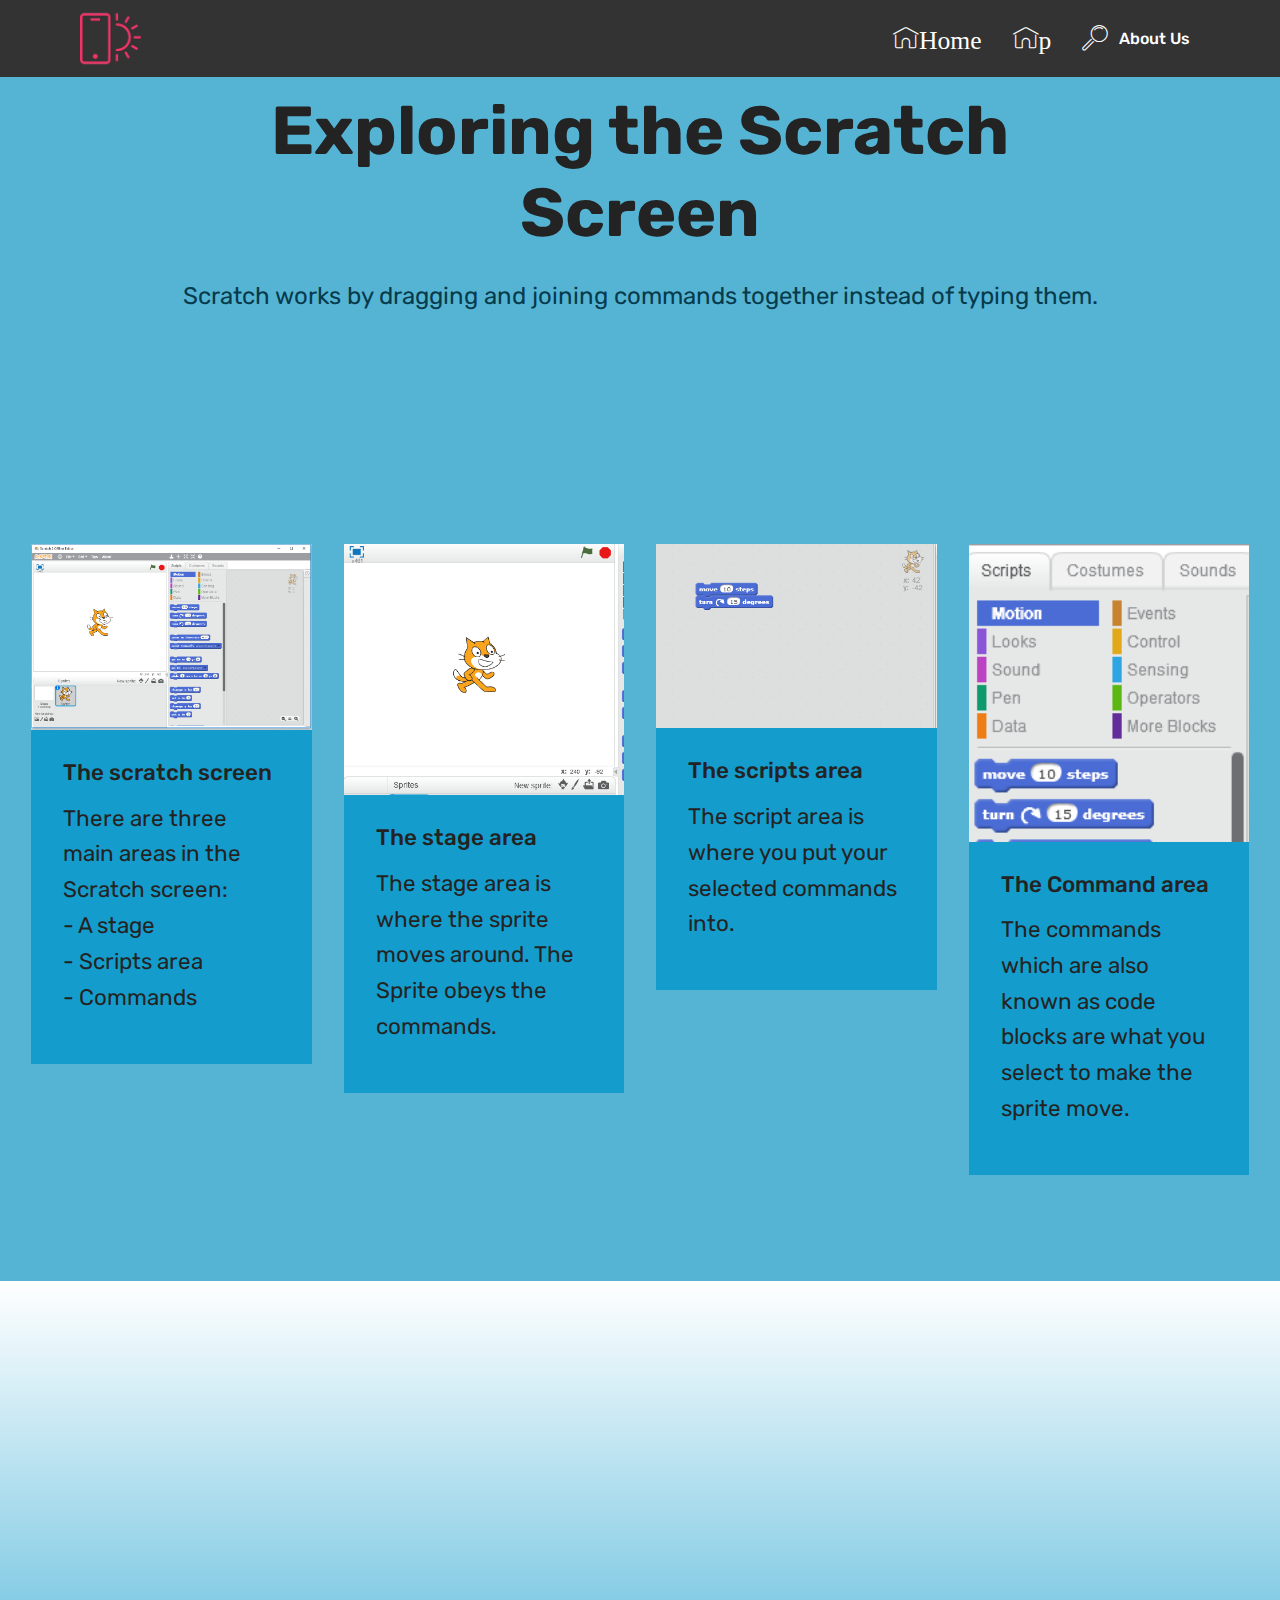
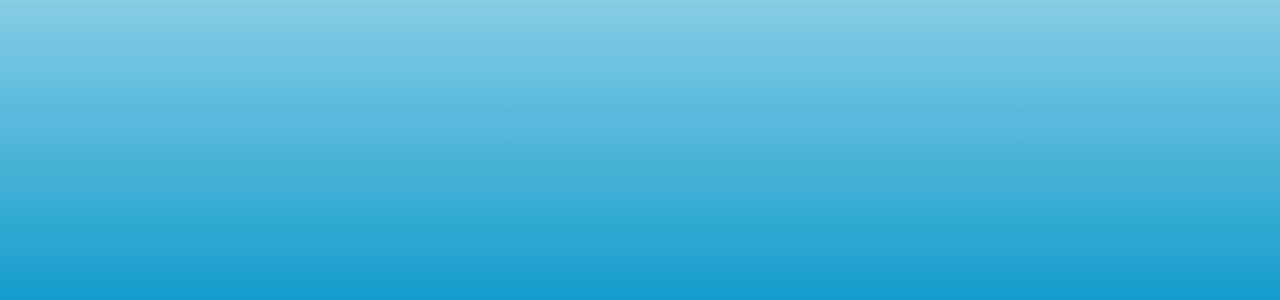
==== commit 32ea1711: "This is the quiz" ====
--- a/Introduction.html
+++ b/Introduction.html
@@ -38,18 +38,32 @@
         </button>
         <div class="menu-logo">
             <div class="navbar-brand">
-                
+                <span class="navbar-logo">
+                    <a href="https://mobirise.com">
+                         <img src="assets/images/logo2.png" alt="Mobirise" style="height: 3.8rem;">
+                    </a>
+                </span>
                 
             </div>
         </div>
         <div class="collapse navbar-collapse" id="navbarSupportedContent">
-            
+            <ul class="navbar-nav nav-dropdown nav-right" data-app-modern-menu="true"><li class="nav-item">
+                    <a class="nav-link link text-white display-4" href="index.html">
+                        <span class="mbri-home mbr-iconfont mbr-iconfont-btn">Home</span></a>
+                </li><li class="nav-item"><a class="nav-link link text-white display-4" href="https://mobirise.com">
+                        <span class="mbri-home mbr-iconfont mbr-iconfont-btn">p</span></a></li>
+                <li class="nav-item">
+                    <a class="nav-link link text-white display-4" href="https://mobirise.com">
+                        <span class="mbri-search mbr-iconfont mbr-iconfont-btn"></span>
+                        About Us
+                    </a>
+                </li></ul>
             
         </div>
     </nav>
 </section>
 
-<section class="engine"><a href="https://mobirise.info/l">free web templates</a></section><section class="header1 cid-rHQ6fZKPeg" id="header16-6">
+<section class="engine"><a href="https://mobirise.info/s">bootstrap themes</a></section><section class="header1 cid-rHQ6fZKPeg" id="header16-6">
 
     
 
--- a/assets/mobirise/css/mbr-additional.css
+++ b/assets/mobirise/css/mbr-additional.css
@@ -936,10 +936,6 @@
 .cid-qTkzRZLJNu .collapsed .navbar-collapse.collapsing .navbar-nav .nav-item,
 .cid-qTkzRZLJNu .collapsed .navbar-collapse.show .navbar-nav .nav-item {
   clear: both;
-}
-.cid-qTkzRZLJNu .collapsed .navbar-collapse.collapsing .navbar-nav .nav-item:last-child,
-.cid-qTkzRZLJNu .collapsed .navbar-collapse.show .navbar-nav .nav-item:last-child {
-  margin-bottom: 1rem;
 }
 .cid-qTkzRZLJNu .collapsed .navbar-collapse.collapsing .navbar-buttons,
 .cid-qTkzRZLJNu .collapsed .navbar-collapse.show .navbar-buttons {
@@ -1035,10 +1031,6 @@
   .cid-qTkzRZLJNu .navbar-collapse.show .navbar-nav .nav-item {
     clear: both;
   }
-  .cid-qTkzRZLJNu .navbar-collapse.collapsing .navbar-nav .nav-item:last-child,
-  .cid-qTkzRZLJNu .navbar-collapse.show .navbar-nav .nav-item:last-child {
-    margin-bottom: 1rem;
-  }
   .cid-qTkzRZLJNu .navbar-collapse.collapsing .navbar-buttons,
   .cid-qTkzRZLJNu .navbar-collapse.show .navbar-buttons {
     text-align: center;
@@ -1154,12 +1146,12 @@
 }
 .cid-qTkzRZLJNu .navbar {
   padding: .5rem 0;
-  background: #333333;
+  background: #55b4d4;
   transition: none;
   min-height: 77px;
 }
 .cid-qTkzRZLJNu .navbar-dropdown.bg-color.transparent.opened {
-  background: #333333;
+  background: #55b4d4;
 }
 .cid-qTkzRZLJNu a {
   font-style: normal;
@@ -1243,7 +1235,7 @@
   padding-bottom: 0;
 }
 .cid-qTkzRZLJNu .dropdown .dropdown-menu {
-  background: #333333;
+  background: #55b4d4;
   display: none;
   position: absolute;
   min-width: 5rem;
@@ -1997,7 +1989,7 @@
   color: #c1c1c1 !important;
 }
 .cid-rI2kY9hTvp {
-  padding-top: 90px;
+  padding-top: 135px;
   padding-bottom: 90px;
   background-color: #55b4d4;
 }
@@ -2062,3 +2054,458 @@
     width: 100% !important;
   }
 }
+.cid-qTkzRZLJNu .navbar {
+  padding: .5rem 0;
+  background: #333333;
+  transition: none;
+  min-height: 77px;
+}
+.cid-qTkzRZLJNu .navbar-dropdown.bg-color.transparent.opened {
+  background: #333333;
+}
+.cid-qTkzRZLJNu a {
+  font-style: normal;
+}
+.cid-qTkzRZLJNu .nav-item span {
+  padding-right: 0.4em;
+  line-height: 0.5em;
+  vertical-align: text-bottom;
+  position: relative;
+  text-decoration: none;
+}
+.cid-qTkzRZLJNu .nav-item a {
+  display: flex;
+  align-items: center;
+  justify-content: center;
+  padding: 0.7rem 0 !important;
+  margin: 0rem .65rem !important;
+}
+.cid-qTkzRZLJNu .nav-item:focus,
+.cid-qTkzRZLJNu .nav-link:focus {
+  outline: none;
+}
+.cid-qTkzRZLJNu .btn {
+  padding: 0.4rem 1.5rem;
+  display: inline-flex;
+  align-items: center;
+}
+.cid-qTkzRZLJNu .btn .mbr-iconfont {
+  font-size: 1.6rem;
+}
+.cid-qTkzRZLJNu .menu-logo {
+  margin-right: auto;
+}
+.cid-qTkzRZLJNu .menu-logo .navbar-brand {
+  display: flex;
+  margin-left: 5rem;
+  padding: 0;
+  transition: padding .2s;
+  min-height: 3.8rem;
+  align-items: center;
+}
+.cid-qTkzRZLJNu .menu-logo .navbar-brand .navbar-caption-wrap {
+  display: -webkit-flex;
+  -webkit-align-items: center;
+  align-items: center;
+  word-break: break-word;
+  min-width: 7rem;
+  margin: .3rem 0;
+}
+.cid-qTkzRZLJNu .menu-logo .navbar-brand .navbar-caption-wrap .navbar-caption {
+  line-height: 1.2rem !important;
+  padding-right: 2rem;
+}
+.cid-qTkzRZLJNu .menu-logo .navbar-brand .navbar-logo {
+  font-size: 4rem;
+  transition: font-size 0.25s;
+}
+.cid-qTkzRZLJNu .menu-logo .navbar-brand .navbar-logo img {
+  display: flex;
+}
+.cid-qTkzRZLJNu .menu-logo .navbar-brand .navbar-logo .mbr-iconfont {
+  transition: font-size 0.25s;
+}
+.cid-qTkzRZLJNu .navbar-toggleable-sm .navbar-collapse {
+  justify-content: flex-end;
+  -webkit-justify-content: flex-end;
+  padding-right: 5rem;
+  width: auto;
+}
+.cid-qTkzRZLJNu .navbar-toggleable-sm .navbar-collapse .navbar-nav {
+  flex-wrap: wrap;
+  -webkit-flex-wrap: wrap;
+  padding-left: 0;
+}
+.cid-qTkzRZLJNu .navbar-toggleable-sm .navbar-collapse .navbar-nav .nav-item {
+  -webkit-align-self: center;
+  align-self: center;
+}
+.cid-qTkzRZLJNu .navbar-toggleable-sm .navbar-collapse .navbar-buttons {
+  padding-left: 0;
+  padding-bottom: 0;
+}
+.cid-qTkzRZLJNu .dropdown .dropdown-menu {
+  background: #333333;
+  display: none;
+  position: absolute;
+  min-width: 5rem;
+  padding-top: 1.4rem;
+  padding-bottom: 1.4rem;
+  text-align: left;
+}
+.cid-qTkzRZLJNu .dropdown .dropdown-menu .dropdown-item {
+  width: auto;
+  padding: 0.235em 1.5385em 0.235em 1.5385em !important;
+}
+.cid-qTkzRZLJNu .dropdown .dropdown-menu .dropdown-item::after {
+  right: 0.5rem;
+}
+.cid-qTkzRZLJNu .dropdown .dropdown-menu .dropdown-submenu {
+  margin: 0;
+}
+.cid-qTkzRZLJNu .dropdown.open > .dropdown-menu {
+  display: block;
+}
+.cid-qTkzRZLJNu .navbar-toggleable-sm.opened:after {
+  position: absolute;
+  width: 100vw;
+  height: 100vh;
+  content: '';
+  background-color: rgba(0, 0, 0, 0.1);
+  left: 0;
+  bottom: 0;
+  transform: translateY(100%);
+  -webkit-transform: translateY(100%);
+  z-index: 1000;
+}
+.cid-qTkzRZLJNu .navbar.navbar-short {
+  min-height: 60px;
+  transition: all .2s;
+}
+.cid-qTkzRZLJNu .navbar.navbar-short .navbar-toggler-right {
+  top: 20px;
+}
+.cid-qTkzRZLJNu .navbar.navbar-short .navbar-logo a {
+  font-size: 2.5rem !important;
+  line-height: 2.5rem;
+  transition: font-size 0.25s;
+}
+.cid-qTkzRZLJNu .navbar.navbar-short .navbar-logo a .mbr-iconfont {
+  font-size: 2.5rem !important;
+}
+.cid-qTkzRZLJNu .navbar.navbar-short .navbar-logo a img {
+  height: 3rem !important;
+}
+.cid-qTkzRZLJNu .navbar.navbar-short .navbar-brand {
+  min-height: 3rem;
+}
+.cid-qTkzRZLJNu button.navbar-toggler {
+  width: 31px;
+  height: 18px;
+  cursor: pointer;
+  transition: all .2s;
+  top: 1.5rem;
+  right: 1rem;
+}
+.cid-qTkzRZLJNu button.navbar-toggler:focus {
+  outline: none;
+}
+.cid-qTkzRZLJNu button.navbar-toggler .hamburger span {
+  position: absolute;
+  right: 0;
+  width: 30px;
+  height: 2px;
+  border-right: 5px;
+  background-color: #ffffff;
+}
+.cid-qTkzRZLJNu button.navbar-toggler .hamburger span:nth-child(1) {
+  top: 0;
+  transition: all .2s;
+}
+.cid-qTkzRZLJNu button.navbar-toggler .hamburger span:nth-child(2) {
+  top: 8px;
+  transition: all .15s;
+}
+.cid-qTkzRZLJNu button.navbar-toggler .hamburger span:nth-child(3) {
+  top: 8px;
+  transition: all .15s;
+}
+.cid-qTkzRZLJNu button.navbar-toggler .hamburger span:nth-child(4) {
+  top: 16px;
+  transition: all .2s;
+}
+.cid-qTkzRZLJNu nav.opened .hamburger span:nth-child(1) {
+  top: 8px;
+  width: 0;
+  opacity: 0;
+  right: 50%;
+  transition: all .2s;
+}
+.cid-qTkzRZLJNu nav.opened .hamburger span:nth-child(2) {
+  -webkit-transform: rotate(45deg);
+  transform: rotate(45deg);
+  transition: all .25s;
+}
+.cid-qTkzRZLJNu nav.opened .hamburger span:nth-child(3) {
+  -webkit-transform: rotate(-45deg);
+  transform: rotate(-45deg);
+  transition: all .25s;
+}
+.cid-qTkzRZLJNu nav.opened .hamburger span:nth-child(4) {
+  top: 8px;
+  width: 0;
+  opacity: 0;
+  right: 50%;
+  transition: all .2s;
+}
+.cid-qTkzRZLJNu .collapsed.navbar-expand {
+  flex-direction: column;
+}
+.cid-qTkzRZLJNu .collapsed .btn {
+  display: flex;
+}
+.cid-qTkzRZLJNu .collapsed .navbar-collapse {
+  display: none !important;
+  padding-right: 0 !important;
+}
+.cid-qTkzRZLJNu .collapsed .navbar-collapse.collapsing,
+.cid-qTkzRZLJNu .collapsed .navbar-collapse.show {
+  display: block !important;
+}
+.cid-qTkzRZLJNu .collapsed .navbar-collapse.collapsing .navbar-nav,
+.cid-qTkzRZLJNu .collapsed .navbar-collapse.show .navbar-nav {
+  display: block;
+  text-align: center;
+}
+.cid-qTkzRZLJNu .collapsed .navbar-collapse.collapsing .navbar-nav .nav-item,
+.cid-qTkzRZLJNu .collapsed .navbar-collapse.show .navbar-nav .nav-item {
+  clear: both;
+}
+.cid-qTkzRZLJNu .collapsed .navbar-collapse.collapsing .navbar-nav .nav-item:last-child,
+.cid-qTkzRZLJNu .collapsed .navbar-collapse.show .navbar-nav .nav-item:last-child {
+  margin-bottom: 1rem;
+}
+.cid-qTkzRZLJNu .collapsed .navbar-collapse.collapsing .navbar-buttons,
+.cid-qTkzRZLJNu .collapsed .navbar-collapse.show .navbar-buttons {
+  text-align: center;
+}
+.cid-qTkzRZLJNu .collapsed .navbar-collapse.collapsing .navbar-buttons:last-child,
+.cid-qTkzRZLJNu .collapsed .navbar-collapse.show .navbar-buttons:last-child {
+  margin-bottom: 1rem;
+}
+.cid-qTkzRZLJNu .collapsed button.navbar-toggler {
+  display: block;
+}
+.cid-qTkzRZLJNu .collapsed .navbar-brand {
+  margin-left: 1rem !important;
+}
+.cid-qTkzRZLJNu .collapsed .navbar-toggleable-sm {
+  flex-direction: column;
+  -webkit-flex-direction: column;
+}
+.cid-qTkzRZLJNu .collapsed .dropdown .dropdown-menu {
+  width: 100%;
+  text-align: center;
+  position: relative;
+  opacity: 0;
+  display: block;
+  height: 0;
+  visibility: hidden;
+  padding: 0;
+  transition-duration: .5s;
+  transition-property: opacity,padding,height;
+}
+.cid-qTkzRZLJNu .collapsed .dropdown.open > .dropdown-menu {
+  position: relative;
+  opacity: 1;
+  height: auto;
+  padding: 1.4rem 0;
+  visibility: visible;
+}
+.cid-qTkzRZLJNu .collapsed .dropdown .dropdown-submenu {
+  left: 0;
+  text-align: center;
+  width: 100%;
+}
+.cid-qTkzRZLJNu .collapsed .dropdown .dropdown-toggle[data-toggle="dropdown-submenu"]::after {
+  margin-top: 0;
+  position: inherit;
+  right: 0;
+  top: 50%;
+  display: inline-block;
+  width: 0;
+  height: 0;
+  margin-left: .3em;
+  vertical-align: middle;
+  content: "";
+  border-top: .30em solid;
+  border-right: .30em solid transparent;
+  border-left: .30em solid transparent;
+}
+@media (max-width: 991px) {
+  .cid-qTkzRZLJNu .navbar-expand {
+    flex-direction: column;
+  }
+  .cid-qTkzRZLJNu img {
+    height: 3.8rem !important;
+  }
+  .cid-qTkzRZLJNu .btn {
+    display: flex;
+  }
+  .cid-qTkzRZLJNu button.navbar-toggler {
+    display: block;
+  }
+  .cid-qTkzRZLJNu .navbar-brand {
+    margin-left: 1rem !important;
+  }
+  .cid-qTkzRZLJNu .navbar-toggleable-sm {
+    flex-direction: column;
+    -webkit-flex-direction: column;
+  }
+  .cid-qTkzRZLJNu .navbar-collapse {
+    display: none !important;
+    padding-right: 0 !important;
+  }
+  .cid-qTkzRZLJNu .navbar-collapse.collapsing,
+  .cid-qTkzRZLJNu .navbar-collapse.show {
+    display: block !important;
+  }
+  .cid-qTkzRZLJNu .navbar-collapse.collapsing .navbar-nav,
+  .cid-qTkzRZLJNu .navbar-collapse.show .navbar-nav {
+    display: block;
+    text-align: center;
+  }
+  .cid-qTkzRZLJNu .navbar-collapse.collapsing .navbar-nav .nav-item,
+  .cid-qTkzRZLJNu .navbar-collapse.show .navbar-nav .nav-item {
+    clear: both;
+  }
+  .cid-qTkzRZLJNu .navbar-collapse.collapsing .navbar-nav .nav-item:last-child,
+  .cid-qTkzRZLJNu .navbar-collapse.show .navbar-nav .nav-item:last-child {
+    margin-bottom: 1rem;
+  }
+  .cid-qTkzRZLJNu .navbar-collapse.collapsing .navbar-buttons,
+  .cid-qTkzRZLJNu .navbar-collapse.show .navbar-buttons {
+    text-align: center;
+  }
+  .cid-qTkzRZLJNu .navbar-collapse.collapsing .navbar-buttons:last-child,
+  .cid-qTkzRZLJNu .navbar-collapse.show .navbar-buttons:last-child {
+    margin-bottom: 1rem;
+  }
+  .cid-qTkzRZLJNu .dropdown .dropdown-menu {
+    width: 100%;
+    text-align: center;
+    position: relative;
+    opacity: 0;
+    display: block;
+    height: 0;
+    visibility: hidden;
+    padding: 0;
+    transition-duration: .5s;
+    transition-property: opacity,padding,height;
+  }
+  .cid-qTkzRZLJNu .dropdown.open > .dropdown-menu {
+    position: relative;
+    opacity: 1;
+    height: auto;
+    padding: 1.4rem 0;
+    visibility: visible;
+  }
+  .cid-qTkzRZLJNu .dropdown .dropdown-submenu {
+    left: 0;
+    text-align: center;
+    width: 100%;
+  }
+  .cid-qTkzRZLJNu .dropdown .dropdown-toggle[data-toggle="dropdown-submenu"]::after {
+    margin-top: 0;
+    position: inherit;
+    right: 0;
+    top: 50%;
+    display: inline-block;
+    width: 0;
+    height: 0;
+    margin-left: .3em;
+    vertical-align: middle;
+    content: "";
+    border-top: .30em solid;
+    border-right: .30em solid transparent;
+    border-left: .30em solid transparent;
+  }
+}
+@media (min-width: 767px) {
+  .cid-qTkzRZLJNu .menu-logo {
+    flex-shrink: 0;
+  }
+}
+.cid-qTkzRZLJNu .navbar-collapse {
+  flex-basis: auto;
+}
+.cid-qTkzRZLJNu .nav-link:hover,
+.cid-qTkzRZLJNu .dropdown-item:hover {
+  color: #c1c1c1 !important;
+}
+.cid-rI2mrLQCYY {
+  padding-top: 90px;
+  padding-bottom: 90px;
+  background-color: #55b4d4;
+}
+.cid-rI2mrLQCYY P {
+  color: #767676;
+}
+.cid-rI2mrLQCYY .mbr-text,
+.cid-rI2mrLQCYY .mbr-section-btn {
+  color: #232323;
+}
+.cid-rI2mDe2DQR {
+  padding-top: 90px;
+  padding-bottom: 90px;
+  background-color: #55b4d4;
+}
+.cid-rI2mDe2DQR .card-img {
+  background-color: #fff;
+}
+.cid-rI2mDe2DQR .card-box {
+  padding: 2rem;
+  background-color: #149dcc;
+}
+.cid-rI2mDe2DQR h4 {
+  font-weight: 500;
+  margin-bottom: 0;
+  text-align: left;
+}
+.cid-rI2mDe2DQR p {
+  text-align: left;
+}
+.cid-rI2mDe2DQR .mbr-text {
+  color: #232323;
+}
+.cid-rI2mDe2DQR .card-wrapper {
+  height: 100%;
+  box-shadow: 0px 0px 0px 0px rgba(0, 0, 0, 0);
+  transition: box-shadow 0.3s;
+}
+.cid-rI2mDe2DQR .card-wrapper:hover {
+  box-shadow: 0px 0px 30px 0px rgba(0, 0, 0, 0.05);
+  transition: box-shadow 0.3s;
+}
+@media (min-width: 992px) {
+  .cid-rI2mDe2DQR .my-col {
+    flex: 0 0 20%;
+    max-width: 20%;
+    padding: 15px;
+    -webkit-flex: 0 0 20%;
+  }
+}
+.cid-rI2mGrgtE1 {
+  background: #149dcc;
+  padding-top: 60px;
+  padding-bottom: 60px;
+  background: linear-gradient(0deg, #149dcc, #ffffff);
+}
+.cid-rI2mGrgtE1 .video-block {
+  margin: auto;
+}
+@media (max-width: 768px) {
+  .cid-rI2mGrgtE1 .video-block {
+    width: 100% !important;
+  }
+}
--- a/assets/mobirise/css/mbr-additional.css
+++ b/assets/mobirise/css/mbr-additional.css
@@ -936,10 +936,6 @@
 .cid-qTkzRZLJNu .collapsed .navbar-collapse.collapsing .navbar-nav .nav-item,
 .cid-qTkzRZLJNu .collapsed .navbar-collapse.show .navbar-nav .nav-item {
   clear: both;
-}
-.cid-qTkzRZLJNu .collapsed .navbar-collapse.collapsing .navbar-nav .nav-item:last-child,
-.cid-qTkzRZLJNu .collapsed .navbar-collapse.show .navbar-nav .nav-item:last-child {
-  margin-bottom: 1rem;
 }
 .cid-qTkzRZLJNu .collapsed .navbar-collapse.collapsing .navbar-buttons,
 .cid-qTkzRZLJNu .collapsed .navbar-collapse.show .navbar-buttons {
@@ -1035,10 +1031,6 @@
   .cid-qTkzRZLJNu .navbar-collapse.show .navbar-nav .nav-item {
     clear: both;
   }
-  .cid-qTkzRZLJNu .navbar-collapse.collapsing .navbar-nav .nav-item:last-child,
-  .cid-qTkzRZLJNu .navbar-collapse.show .navbar-nav .nav-item:last-child {
-    margin-bottom: 1rem;
-  }
   .cid-qTkzRZLJNu .navbar-collapse.collapsing .navbar-buttons,
   .cid-qTkzRZLJNu .navbar-collapse.show .navbar-buttons {
     text-align: center;
@@ -1154,12 +1146,12 @@
 }
 .cid-qTkzRZLJNu .navbar {
   padding: .5rem 0;
-  background: #333333;
+  background: #55b4d4;
   transition: none;
   min-height: 77px;
 }
 .cid-qTkzRZLJNu .navbar-dropdown.bg-color.transparent.opened {
-  background: #333333;
+  background: #55b4d4;
 }
 .cid-qTkzRZLJNu a {
   font-style: normal;
@@ -1243,7 +1235,7 @@
   padding-bottom: 0;
 }
 .cid-qTkzRZLJNu .dropdown .dropdown-menu {
-  background: #333333;
+  background: #55b4d4;
   display: none;
   position: absolute;
   min-width: 5rem;
@@ -1997,7 +1989,7 @@
   color: #c1c1c1 !important;
 }
 .cid-rI2kY9hTvp {
-  padding-top: 90px;
+  padding-top: 135px;
   padding-bottom: 90px;
   background-color: #55b4d4;
 }
@@ -2062,3 +2054,458 @@
     width: 100% !important;
   }
 }
+.cid-qTkzRZLJNu .navbar {
+  padding: .5rem 0;
+  background: #333333;
+  transition: none;
+  min-height: 77px;
+}
+.cid-qTkzRZLJNu .navbar-dropdown.bg-color.transparent.opened {
+  background: #333333;
+}
+.cid-qTkzRZLJNu a {
+  font-style: normal;
+}
+.cid-qTkzRZLJNu .nav-item span {
+  padding-right: 0.4em;
+  line-height: 0.5em;
+  vertical-align: text-bottom;
+  position: relative;
+  text-decoration: none;
+}
+.cid-qTkzRZLJNu .nav-item a {
+  display: flex;
+  align-items: center;
+  justify-content: center;
+  padding: 0.7rem 0 !important;
+  margin: 0rem .65rem !important;
+}
+.cid-qTkzRZLJNu .nav-item:focus,
+.cid-qTkzRZLJNu .nav-link:focus {
+  outline: none;
+}
+.cid-qTkzRZLJNu .btn {
+  padding: 0.4rem 1.5rem;
+  display: inline-flex;
+  align-items: center;
+}
+.cid-qTkzRZLJNu .btn .mbr-iconfont {
+  font-size: 1.6rem;
+}
+.cid-qTkzRZLJNu .menu-logo {
+  margin-right: auto;
+}
+.cid-qTkzRZLJNu .menu-logo .navbar-brand {
+  display: flex;
+  margin-left: 5rem;
+  padding: 0;
+  transition: padding .2s;
+  min-height: 3.8rem;
+  align-items: center;
+}
+.cid-qTkzRZLJNu .menu-logo .navbar-brand .navbar-caption-wrap {
+  display: -webkit-flex;
+  -webkit-align-items: center;
+  align-items: center;
+  word-break: break-word;
+  min-width: 7rem;
+  margin: .3rem 0;
+}
+.cid-qTkzRZLJNu .menu-logo .navbar-brand .navbar-caption-wrap .navbar-caption {
+  line-height: 1.2rem !important;
+  padding-right: 2rem;
+}
+.cid-qTkzRZLJNu .menu-logo .navbar-brand .navbar-logo {
+  font-size: 4rem;
+  transition: font-size 0.25s;
+}
+.cid-qTkzRZLJNu .menu-logo .navbar-brand .navbar-logo img {
+  display: flex;
+}
+.cid-qTkzRZLJNu .menu-logo .navbar-brand .navbar-logo .mbr-iconfont {
+  transition: font-size 0.25s;
+}
+.cid-qTkzRZLJNu .navbar-toggleable-sm .navbar-collapse {
+  justify-content: flex-end;
+  -webkit-justify-content: flex-end;
+  padding-right: 5rem;
+  width: auto;
+}
+.cid-qTkzRZLJNu .navbar-toggleable-sm .navbar-collapse .navbar-nav {
+  flex-wrap: wrap;
+  -webkit-flex-wrap: wrap;
+  padding-left: 0;
+}
+.cid-qTkzRZLJNu .navbar-toggleable-sm .navbar-collapse .navbar-nav .nav-item {
+  -webkit-align-self: center;
+  align-self: center;
+}
+.cid-qTkzRZLJNu .navbar-toggleable-sm .navbar-collapse .navbar-buttons {
+  padding-left: 0;
+  padding-bottom: 0;
+}
+.cid-qTkzRZLJNu .dropdown .dropdown-menu {
+  background: #333333;
+  display: none;
+  position: absolute;
+  min-width: 5rem;
+  padding-top: 1.4rem;
+  padding-bottom: 1.4rem;
+  text-align: left;
+}
+.cid-qTkzRZLJNu .dropdown .dropdown-menu .dropdown-item {
+  width: auto;
+  padding: 0.235em 1.5385em 0.235em 1.5385em !important;
+}
+.cid-qTkzRZLJNu .dropdown .dropdown-menu .dropdown-item::after {
+  right: 0.5rem;
+}
+.cid-qTkzRZLJNu .dropdown .dropdown-menu .dropdown-submenu {
+  margin: 0;
+}
+.cid-qTkzRZLJNu .dropdown.open > .dropdown-menu {
+  display: block;
+}
+.cid-qTkzRZLJNu .navbar-toggleable-sm.opened:after {
+  position: absolute;
+  width: 100vw;
+  height: 100vh;
+  content: '';
+  background-color: rgba(0, 0, 0, 0.1);
+  left: 0;
+  bottom: 0;
+  transform: translateY(100%);
+  -webkit-transform: translateY(100%);
+  z-index: 1000;
+}
+.cid-qTkzRZLJNu .navbar.navbar-short {
+  min-height: 60px;
+  transition: all .2s;
+}
+.cid-qTkzRZLJNu .navbar.navbar-short .navbar-toggler-right {
+  top: 20px;
+}
+.cid-qTkzRZLJNu .navbar.navbar-short .navbar-logo a {
+  font-size: 2.5rem !important;
+  line-height: 2.5rem;
+  transition: font-size 0.25s;
+}
+.cid-qTkzRZLJNu .navbar.navbar-short .navbar-logo a .mbr-iconfont {
+  font-size: 2.5rem !important;
+}
+.cid-qTkzRZLJNu .navbar.navbar-short .navbar-logo a img {
+  height: 3rem !important;
+}
+.cid-qTkzRZLJNu .navbar.navbar-short .navbar-brand {
+  min-height: 3rem;
+}
+.cid-qTkzRZLJNu button.navbar-toggler {
+  width: 31px;
+  height: 18px;
+  cursor: pointer;
+  transition: all .2s;
+  top: 1.5rem;
+  right: 1rem;
+}
+.cid-qTkzRZLJNu button.navbar-toggler:focus {
+  outline: none;
+}
+.cid-qTkzRZLJNu button.navbar-toggler .hamburger span {
+  position: absolute;
+  right: 0;
+  width: 30px;
+  height: 2px;
+  border-right: 5px;
+  background-color: #ffffff;
+}
+.cid-qTkzRZLJNu button.navbar-toggler .hamburger span:nth-child(1) {
+  top: 0;
+  transition: all .2s;
+}
+.cid-qTkzRZLJNu button.navbar-toggler .hamburger span:nth-child(2) {
+  top: 8px;
+  transition: all .15s;
+}
+.cid-qTkzRZLJNu button.navbar-toggler .hamburger span:nth-child(3) {
+  top: 8px;
+  transition: all .15s;
+}
+.cid-qTkzRZLJNu button.navbar-toggler .hamburger span:nth-child(4) {
+  top: 16px;
+  transition: all .2s;
+}
+.cid-qTkzRZLJNu nav.opened .hamburger span:nth-child(1) {
+  top: 8px;
+  width: 0;
+  opacity: 0;
+  right: 50%;
+  transition: all .2s;
+}
+.cid-qTkzRZLJNu nav.opened .hamburger span:nth-child(2) {
+  -webkit-transform: rotate(45deg);
+  transform: rotate(45deg);
+  transition: all .25s;
+}
+.cid-qTkzRZLJNu nav.opened .hamburger span:nth-child(3) {
+  -webkit-transform: rotate(-45deg);
+  transform: rotate(-45deg);
+  transition: all .25s;
+}
+.cid-qTkzRZLJNu nav.opened .hamburger span:nth-child(4) {
+  top: 8px;
+  width: 0;
+  opacity: 0;
+  right: 50%;
+  transition: all .2s;
+}
+.cid-qTkzRZLJNu .collapsed.navbar-expand {
+  flex-direction: column;
+}
+.cid-qTkzRZLJNu .collapsed .btn {
+  display: flex;
+}
+.cid-qTkzRZLJNu .collapsed .navbar-collapse {
+  display: none !important;
+  padding-right: 0 !important;
+}
+.cid-qTkzRZLJNu .collapsed .navbar-collapse.collapsing,
+.cid-qTkzRZLJNu .collapsed .navbar-collapse.show {
+  display: block !important;
+}
+.cid-qTkzRZLJNu .collapsed .navbar-collapse.collapsing .navbar-nav,
+.cid-qTkzRZLJNu .collapsed .navbar-collapse.show .navbar-nav {
+  display: block;
+  text-align: center;
+}
+.cid-qTkzRZLJNu .collapsed .navbar-collapse.collapsing .navbar-nav .nav-item,
+.cid-qTkzRZLJNu .collapsed .navbar-collapse.show .navbar-nav .nav-item {
+  clear: both;
+}
+.cid-qTkzRZLJNu .collapsed .navbar-collapse.collapsing .navbar-nav .nav-item:last-child,
+.cid-qTkzRZLJNu .collapsed .navbar-collapse.show .navbar-nav .nav-item:last-child {
+  margin-bottom: 1rem;
+}
+.cid-qTkzRZLJNu .collapsed .navbar-collapse.collapsing .navbar-buttons,
+.cid-qTkzRZLJNu .collapsed .navbar-collapse.show .navbar-buttons {
+  text-align: center;
+}
+.cid-qTkzRZLJNu .collapsed .navbar-collapse.collapsing .navbar-buttons:last-child,
+.cid-qTkzRZLJNu .collapsed .navbar-collapse.show .navbar-buttons:last-child {
+  margin-bottom: 1rem;
+}
+.cid-qTkzRZLJNu .collapsed button.navbar-toggler {
+  display: block;
+}
+.cid-qTkzRZLJNu .collapsed .navbar-brand {
+  margin-left: 1rem !important;
+}
+.cid-qTkzRZLJNu .collapsed .navbar-toggleable-sm {
+  flex-direction: column;
+  -webkit-flex-direction: column;
+}
+.cid-qTkzRZLJNu .collapsed .dropdown .dropdown-menu {
+  width: 100%;
+  text-align: center;
+  position: relative;
+  opacity: 0;
+  display: block;
+  height: 0;
+  visibility: hidden;
+  padding: 0;
+  transition-duration: .5s;
+  transition-property: opacity,padding,height;
+}
+.cid-qTkzRZLJNu .collapsed .dropdown.open > .dropdown-menu {
+  position: relative;
+  opacity: 1;
+  height: auto;
+  padding: 1.4rem 0;
+  visibility: visible;
+}
+.cid-qTkzRZLJNu .collapsed .dropdown .dropdown-submenu {
+  left: 0;
+  text-align: center;
+  width: 100%;
+}
+.cid-qTkzRZLJNu .collapsed .dropdown .dropdown-toggle[data-toggle="dropdown-submenu"]::after {
+  margin-top: 0;
+  position: inherit;
+  right: 0;
+  top: 50%;
+  display: inline-block;
+  width: 0;
+  height: 0;
+  margin-left: .3em;
+  vertical-align: middle;
+  content: "";
+  border-top: .30em solid;
+  border-right: .30em solid transparent;
+  border-left: .30em solid transparent;
+}
+@media (max-width: 991px) {
+  .cid-qTkzRZLJNu .navbar-expand {
+    flex-direction: column;
+  }
+  .cid-qTkzRZLJNu img {
+    height: 3.8rem !important;
+  }
+  .cid-qTkzRZLJNu .btn {
+    display: flex;
+  }
+  .cid-qTkzRZLJNu button.navbar-toggler {
+    display: block;
+  }
+  .cid-qTkzRZLJNu .navbar-brand {
+    margin-left: 1rem !important;
+  }
+  .cid-qTkzRZLJNu .navbar-toggleable-sm {
+    flex-direction: column;
+    -webkit-flex-direction: column;
+  }
+  .cid-qTkzRZLJNu .navbar-collapse {
+    display: none !important;
+    padding-right: 0 !important;
+  }
+  .cid-qTkzRZLJNu .navbar-collapse.collapsing,
+  .cid-qTkzRZLJNu .navbar-collapse.show {
+    display: block !important;
+  }
+  .cid-qTkzRZLJNu .navbar-collapse.collapsing .navbar-nav,
+  .cid-qTkzRZLJNu .navbar-collapse.show .navbar-nav {
+    display: block;
+    text-align: center;
+  }
+  .cid-qTkzRZLJNu .navbar-collapse.collapsing .navbar-nav .nav-item,
+  .cid-qTkzRZLJNu .navbar-collapse.show .navbar-nav .nav-item {
+    clear: both;
+  }
+  .cid-qTkzRZLJNu .navbar-collapse.collapsing .navbar-nav .nav-item:last-child,
+  .cid-qTkzRZLJNu .navbar-collapse.show .navbar-nav .nav-item:last-child {
+    margin-bottom: 1rem;
+  }
+  .cid-qTkzRZLJNu .navbar-collapse.collapsing .navbar-buttons,
+  .cid-qTkzRZLJNu .navbar-collapse.show .navbar-buttons {
+    text-align: center;
+  }
+  .cid-qTkzRZLJNu .navbar-collapse.collapsing .navbar-buttons:last-child,
+  .cid-qTkzRZLJNu .navbar-collapse.show .navbar-buttons:last-child {
+    margin-bottom: 1rem;
+  }
+  .cid-qTkzRZLJNu .dropdown .dropdown-menu {
+    width: 100%;
+    text-align: center;
+    position: relative;
+    opacity: 0;
+    display: block;
+    height: 0;
+    visibility: hidden;
+    padding: 0;
+    transition-duration: .5s;
+    transition-property: opacity,padding,height;
+  }
+  .cid-qTkzRZLJNu .dropdown.open > .dropdown-menu {
+    position: relative;
+    opacity: 1;
+    height: auto;
+    padding: 1.4rem 0;
+    visibility: visible;
+  }
+  .cid-qTkzRZLJNu .dropdown .dropdown-submenu {
+    left: 0;
+    text-align: center;
+    width: 100%;
+  }
+  .cid-qTkzRZLJNu .dropdown .dropdown-toggle[data-toggle="dropdown-submenu"]::after {
+    margin-top: 0;
+    position: inherit;
+    right: 0;
+    top: 50%;
+    display: inline-block;
+    width: 0;
+    height: 0;
+    margin-left: .3em;
+    vertical-align: middle;
+    content: "";
+    border-top: .30em solid;
+    border-right: .30em solid transparent;
+    border-left: .30em solid transparent;
+  }
+}
+@media (min-width: 767px) {
+  .cid-qTkzRZLJNu .menu-logo {
+    flex-shrink: 0;
+  }
+}
+.cid-qTkzRZLJNu .navbar-collapse {
+  flex-basis: auto;
+}
+.cid-qTkzRZLJNu .nav-link:hover,
+.cid-qTkzRZLJNu .dropdown-item:hover {
+  color: #c1c1c1 !important;
+}
+.cid-rI2mrLQCYY {
+  padding-top: 90px;
+  padding-bottom: 90px;
+  background-color: #55b4d4;
+}
+.cid-rI2mrLQCYY P {
+  color: #767676;
+}
+.cid-rI2mrLQCYY .mbr-text,
+.cid-rI2mrLQCYY .mbr-section-btn {
+  color: #232323;
+}
+.cid-rI2mDe2DQR {
+  padding-top: 90px;
+  padding-bottom: 90px;
+  background-color: #55b4d4;
+}
+.cid-rI2mDe2DQR .card-img {
+  background-color: #fff;
+}
+.cid-rI2mDe2DQR .card-box {
+  padding: 2rem;
+  background-color: #149dcc;
+}
+.cid-rI2mDe2DQR h4 {
+  font-weight: 500;
+  margin-bottom: 0;
+  text-align: left;
+}
+.cid-rI2mDe2DQR p {
+  text-align: left;
+}
+.cid-rI2mDe2DQR .mbr-text {
+  color: #232323;
+}
+.cid-rI2mDe2DQR .card-wrapper {
+  height: 100%;
+  box-shadow: 0px 0px 0px 0px rgba(0, 0, 0, 0);
+  transition: box-shadow 0.3s;
+}
+.cid-rI2mDe2DQR .card-wrapper:hover {
+  box-shadow: 0px 0px 30px 0px rgba(0, 0, 0, 0.05);
+  transition: box-shadow 0.3s;
+}
+@media (min-width: 992px) {
+  .cid-rI2mDe2DQR .my-col {
+    flex: 0 0 20%;
+    max-width: 20%;
+    padding: 15px;
+    -webkit-flex: 0 0 20%;
+  }
+}
+.cid-rI2mGrgtE1 {
+  background: #149dcc;
+  padding-top: 60px;
+  padding-bottom: 60px;
+  background: linear-gradient(0deg, #149dcc, #ffffff);
+}
+.cid-rI2mGrgtE1 .video-block {
+  margin: auto;
+}
+@media (max-width: 768px) {
+  .cid-rI2mGrgtE1 .video-block {
+    width: 100% !important;
+  }
+}
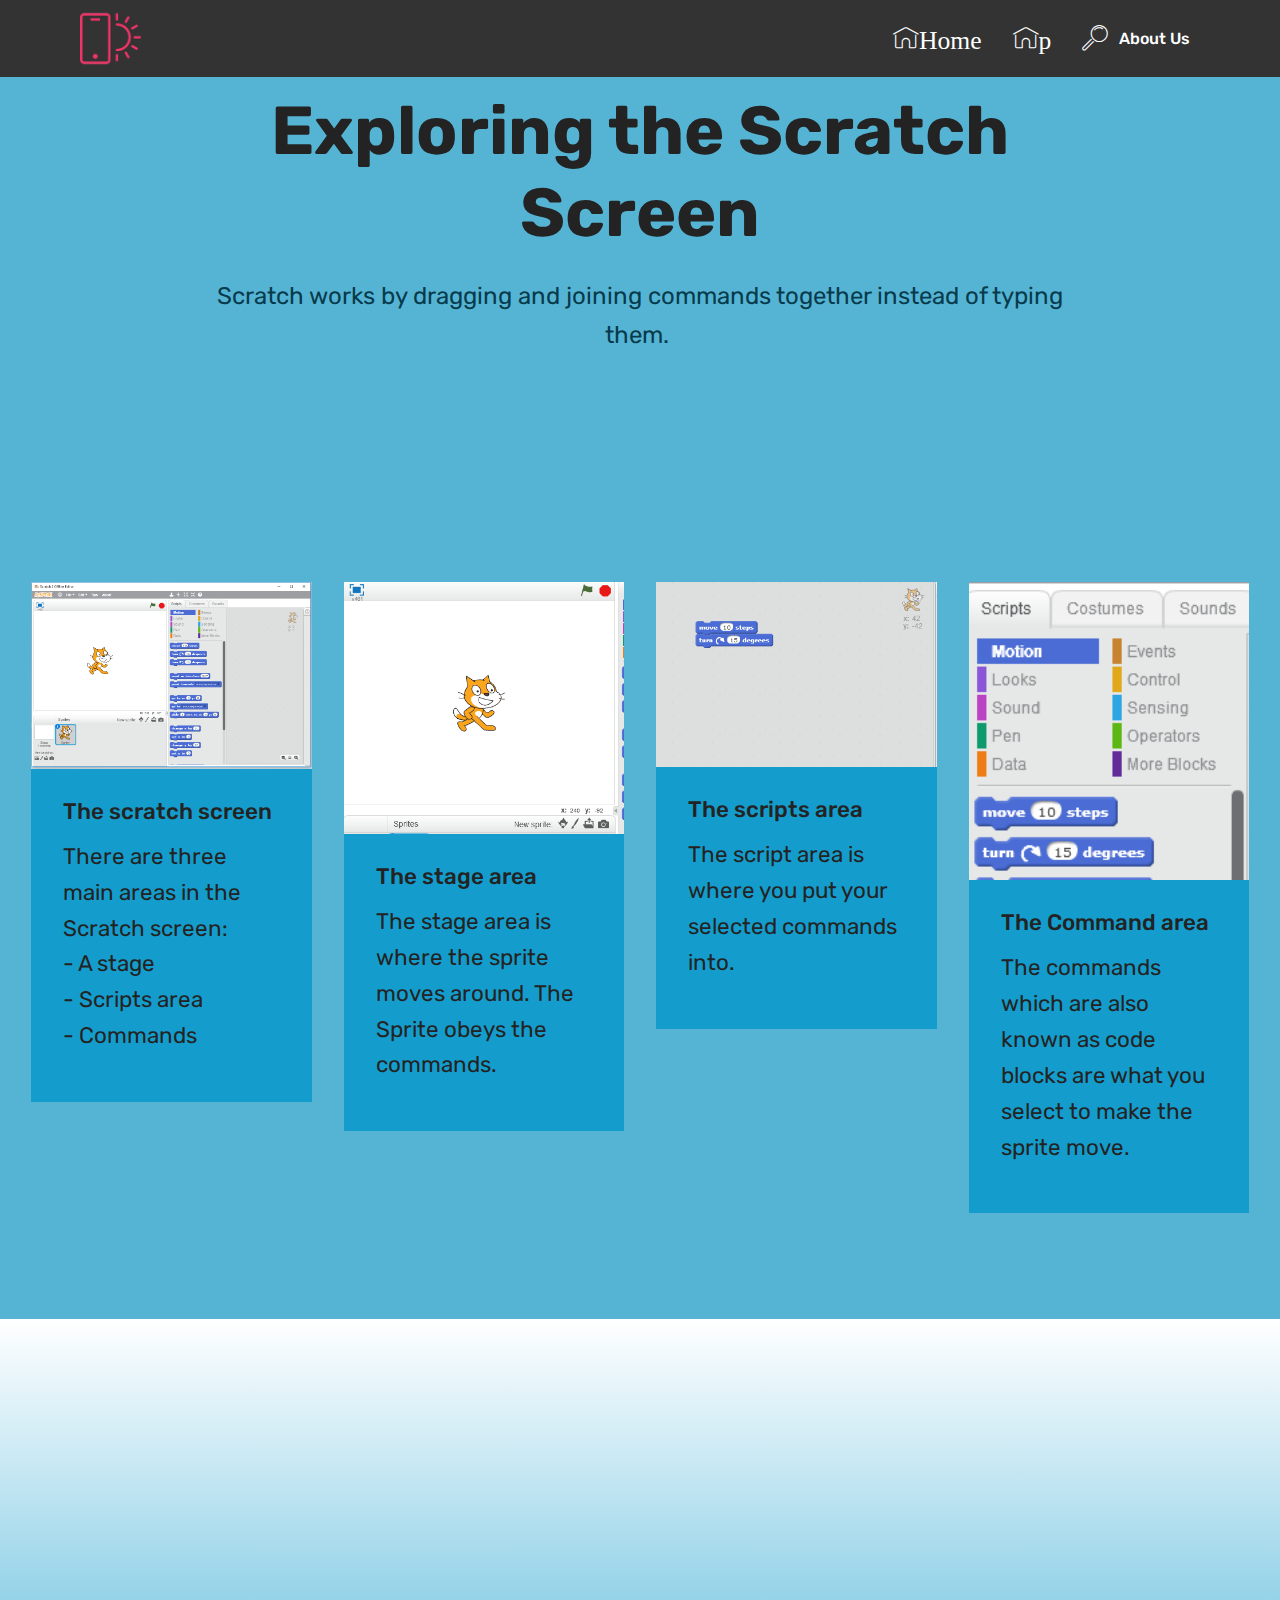
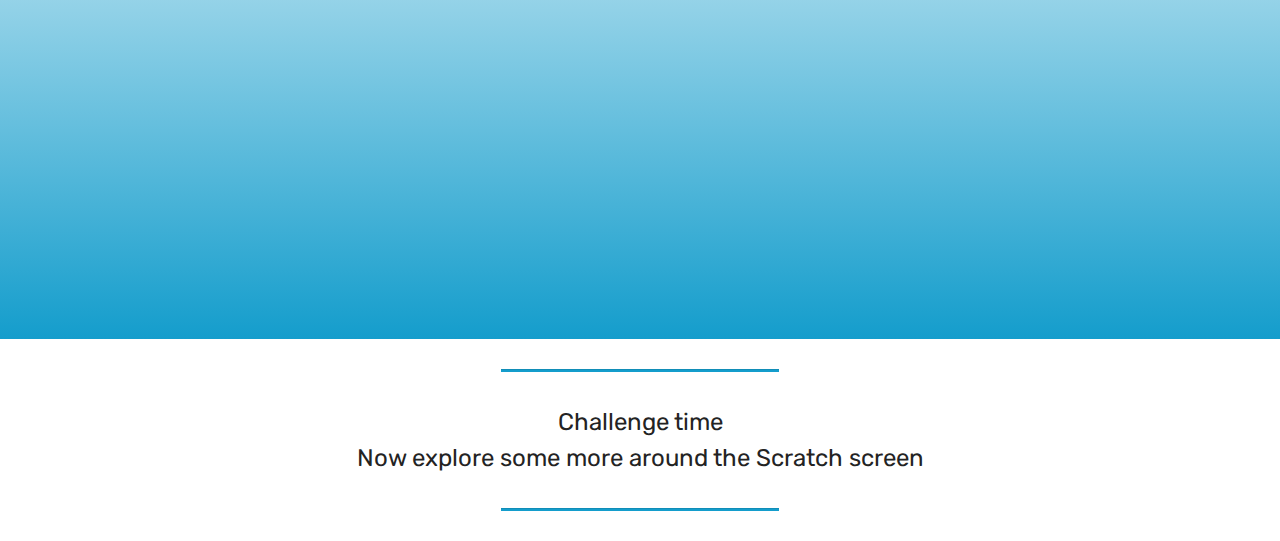
==== commit 07b2a0de: "Added last touches of the website" ====
--- a/Introduction.html
+++ b/Introduction.html
@@ -1,10 +1,10 @@
 <!DOCTYPE html>
 <html  >
 <head>
-  <!-- Site made with Mobirise Website Builder v4.11.5, https://mobirise.com -->
+  <!-- Site made with Mobirise Website Builder v4.11.6, https://mobirise.com -->
   <meta charset="UTF-8">
   <meta http-equiv="X-UA-Compatible" content="IE=edge">
-  <meta name="generator" content="Mobirise v4.11.5, mobirise.com">
+  <meta name="generator" content="Mobirise v4.11.6, mobirise.com">
   <meta name="viewport" content="width=device-width, initial-scale=1, minimum-scale=1">
   <link rel="shortcut icon" href="assets/images/logo2.png" type="image/x-icon">
   <meta name="description" content="Web Page Builder Description">
@@ -63,7 +63,7 @@
     </nav>
 </section>
 
-<section class="engine"><a href="https://mobirise.info/s">bootstrap themes</a></section><section class="header1 cid-rHQ6fZKPeg" id="header16-6">
+<section class="engine"><a href="https://mobirise.info/e">make a website for free</a></section><section class="header1 cid-rHQ6fZKPeg" id="header16-6">
 
     
 
@@ -76,7 +76,7 @@
                     Exploring the Scratch Screen</h1>
                 
                 <p class="mbr-text pb-3 mbr-fonts-style display-5">
-                    Scratch works by dragging and joining commands together instead of typing them.<br>
+                    Scratch works by dragging and joining commands together instead of typing them.&nbsp;<br>
                 </p>
                 
             </div>
@@ -151,9 +151,23 @@
     
     <figure class="mbr-figure align-center container">
         <div class="video-block" style="width: 80%;">
-            <div><iframe class="mbr-embedded-video" src="https://www.youtube.com/embed/uNCr7NdOJgw?rel=0&amp;amp;showinfo=0&amp;autoplay=0&amp;loop=0" width="1280" height="720" frameborder="0" allowfullscreen></iframe></div>
+            <div><iframe class="mbr-embedded-video" src="https://www.youtube.com/embed/SKnqZ3VoW04?rel=0&amp;amp;showinfo=0&amp;autoplay=0&amp;loop=0" width="1280" height="720" frameborder="0" allowfullscreen></iframe></div>
         </div>
     </figure>
+</section>
+
+<section class="mbr-section article content9 cid-rISleqgBUy" id="content9-u">
+    
+     
+
+    <div class="container">
+        <div class="inner-container" style="width: 100%;">
+            <hr class="line" style="width: 25%;">
+            <div class="section-text align-center mbr-fonts-style display-5">
+                    Challenge time<br>Now explore some more around the Scratch screen</div>
+            <hr class="line" style="width: 25%;">
+        </div>
+        </div>
 </section>
 
 
--- a/assets/mobirise/css/mbr-additional.css
+++ b/assets/mobirise/css/mbr-additional.css
@@ -936,6 +936,10 @@
 .cid-qTkzRZLJNu .collapsed .navbar-collapse.collapsing .navbar-nav .nav-item,
 .cid-qTkzRZLJNu .collapsed .navbar-collapse.show .navbar-nav .nav-item {
   clear: both;
+}
+.cid-qTkzRZLJNu .collapsed .navbar-collapse.collapsing .navbar-nav .nav-item:last-child,
+.cid-qTkzRZLJNu .collapsed .navbar-collapse.show .navbar-nav .nav-item:last-child {
+  margin-bottom: 1rem;
 }
 .cid-qTkzRZLJNu .collapsed .navbar-collapse.collapsing .navbar-buttons,
 .cid-qTkzRZLJNu .collapsed .navbar-collapse.show .navbar-buttons {
@@ -1031,6 +1035,10 @@
   .cid-qTkzRZLJNu .navbar-collapse.show .navbar-nav .nav-item {
     clear: both;
   }
+  .cid-qTkzRZLJNu .navbar-collapse.collapsing .navbar-nav .nav-item:last-child,
+  .cid-qTkzRZLJNu .navbar-collapse.show .navbar-nav .nav-item:last-child {
+    margin-bottom: 1rem;
+  }
   .cid-qTkzRZLJNu .navbar-collapse.collapsing .navbar-buttons,
   .cid-qTkzRZLJNu .navbar-collapse.show .navbar-buttons {
     text-align: center;
@@ -1146,12 +1154,12 @@
 }
 .cid-qTkzRZLJNu .navbar {
   padding: .5rem 0;
-  background: #55b4d4;
+  background: #333333;
   transition: none;
   min-height: 77px;
 }
 .cid-qTkzRZLJNu .navbar-dropdown.bg-color.transparent.opened {
-  background: #55b4d4;
+  background: #333333;
 }
 .cid-qTkzRZLJNu a {
   font-style: normal;
@@ -1235,7 +1243,7 @@
   padding-bottom: 0;
 }
 .cid-qTkzRZLJNu .dropdown .dropdown-menu {
-  background: #55b4d4;
+  background: #333333;
   display: none;
   position: absolute;
   min-width: 5rem;
@@ -1599,6 +1607,29 @@
     width: 100% !important;
   }
 }
+.cid-rISleqgBUy {
+  padding-top: 30px;
+  padding-bottom: 30px;
+  background-color: #ffffff;
+}
+.cid-rISleqgBUy .line {
+  background-color: #149dcc;
+  color: #149dcc;
+  align: center;
+  height: 2px;
+  margin: 0 auto;
+}
+.cid-rISleqgBUy .section-text {
+  padding: 2rem 0;
+}
+.cid-rISleqgBUy .inner-container {
+  margin: 0 auto;
+}
+@media (max-width: 768px) {
+  .cid-rISleqgBUy .inner-container {
+    width: 100% !important;
+  }
+}
 .cid-qTkzRZLJNu .navbar {
   padding: .5rem 0;
   background: #333333;
@@ -2054,6 +2085,29 @@
     width: 100% !important;
   }
 }
+.cid-rIShgKdNXx {
+  padding-top: 30px;
+  padding-bottom: 30px;
+  background-color: #ffffff;
+}
+.cid-rIShgKdNXx .line {
+  background-color: #149dcc;
+  color: #149dcc;
+  align: center;
+  height: 2px;
+  margin: 0 auto;
+}
+.cid-rIShgKdNXx .section-text {
+  padding: 2rem 0;
+}
+.cid-rIShgKdNXx .inner-container {
+  margin: 0 auto;
+}
+@media (max-width: 768px) {
+  .cid-rIShgKdNXx .inner-container {
+    width: 100% !important;
+  }
+}
 .cid-qTkzRZLJNu .navbar {
   padding: .5rem 0;
   background: #333333;
@@ -2509,3 +2563,26 @@
     width: 100% !important;
   }
 }
+.cid-rISkXYg34c {
+  padding-top: 30px;
+  padding-bottom: 30px;
+  background-color: #ffffff;
+}
+.cid-rISkXYg34c .line {
+  background-color: #149dcc;
+  color: #149dcc;
+  align: center;
+  height: 2px;
+  margin: 0 auto;
+}
+.cid-rISkXYg34c .section-text {
+  padding: 2rem 0;
+}
+.cid-rISkXYg34c .inner-container {
+  margin: 0 auto;
+}
+@media (max-width: 768px) {
+  .cid-rISkXYg34c .inner-container {
+    width: 100% !important;
+  }
+}
--- a/assets/mobirise/css/mbr-additional.css
+++ b/assets/mobirise/css/mbr-additional.css
@@ -936,6 +936,10 @@
 .cid-qTkzRZLJNu .collapsed .navbar-collapse.collapsing .navbar-nav .nav-item,
 .cid-qTkzRZLJNu .collapsed .navbar-collapse.show .navbar-nav .nav-item {
   clear: both;
+}
+.cid-qTkzRZLJNu .collapsed .navbar-collapse.collapsing .navbar-nav .nav-item:last-child,
+.cid-qTkzRZLJNu .collapsed .navbar-collapse.show .navbar-nav .nav-item:last-child {
+  margin-bottom: 1rem;
 }
 .cid-qTkzRZLJNu .collapsed .navbar-collapse.collapsing .navbar-buttons,
 .cid-qTkzRZLJNu .collapsed .navbar-collapse.show .navbar-buttons {
@@ -1031,6 +1035,10 @@
   .cid-qTkzRZLJNu .navbar-collapse.show .navbar-nav .nav-item {
     clear: both;
   }
+  .cid-qTkzRZLJNu .navbar-collapse.collapsing .navbar-nav .nav-item:last-child,
+  .cid-qTkzRZLJNu .navbar-collapse.show .navbar-nav .nav-item:last-child {
+    margin-bottom: 1rem;
+  }
   .cid-qTkzRZLJNu .navbar-collapse.collapsing .navbar-buttons,
   .cid-qTkzRZLJNu .navbar-collapse.show .navbar-buttons {
     text-align: center;
@@ -1146,12 +1154,12 @@
 }
 .cid-qTkzRZLJNu .navbar {
   padding: .5rem 0;
-  background: #55b4d4;
+  background: #333333;
   transition: none;
   min-height: 77px;
 }
 .cid-qTkzRZLJNu .navbar-dropdown.bg-color.transparent.opened {
-  background: #55b4d4;
+  background: #333333;
 }
 .cid-qTkzRZLJNu a {
   font-style: normal;
@@ -1235,7 +1243,7 @@
   padding-bottom: 0;
 }
 .cid-qTkzRZLJNu .dropdown .dropdown-menu {
-  background: #55b4d4;
+  background: #333333;
   display: none;
   position: absolute;
   min-width: 5rem;
@@ -1599,6 +1607,29 @@
     width: 100% !important;
   }
 }
+.cid-rISleqgBUy {
+  padding-top: 30px;
+  padding-bottom: 30px;
+  background-color: #ffffff;
+}
+.cid-rISleqgBUy .line {
+  background-color: #149dcc;
+  color: #149dcc;
+  align: center;
+  height: 2px;
+  margin: 0 auto;
+}
+.cid-rISleqgBUy .section-text {
+  padding: 2rem 0;
+}
+.cid-rISleqgBUy .inner-container {
+  margin: 0 auto;
+}
+@media (max-width: 768px) {
+  .cid-rISleqgBUy .inner-container {
+    width: 100% !important;
+  }
+}
 .cid-qTkzRZLJNu .navbar {
   padding: .5rem 0;
   background: #333333;
@@ -2054,6 +2085,29 @@
     width: 100% !important;
   }
 }
+.cid-rIShgKdNXx {
+  padding-top: 30px;
+  padding-bottom: 30px;
+  background-color: #ffffff;
+}
+.cid-rIShgKdNXx .line {
+  background-color: #149dcc;
+  color: #149dcc;
+  align: center;
+  height: 2px;
+  margin: 0 auto;
+}
+.cid-rIShgKdNXx .section-text {
+  padding: 2rem 0;
+}
+.cid-rIShgKdNXx .inner-container {
+  margin: 0 auto;
+}
+@media (max-width: 768px) {
+  .cid-rIShgKdNXx .inner-container {
+    width: 100% !important;
+  }
+}
 .cid-qTkzRZLJNu .navbar {
   padding: .5rem 0;
   background: #333333;
@@ -2509,3 +2563,26 @@
     width: 100% !important;
   }
 }
+.cid-rISkXYg34c {
+  padding-top: 30px;
+  padding-bottom: 30px;
+  background-color: #ffffff;
+}
+.cid-rISkXYg34c .line {
+  background-color: #149dcc;
+  color: #149dcc;
+  align: center;
+  height: 2px;
+  margin: 0 auto;
+}
+.cid-rISkXYg34c .section-text {
+  padding: 2rem 0;
+}
+.cid-rISkXYg34c .inner-container {
+  margin: 0 auto;
+}
+@media (max-width: 768px) {
+  .cid-rISkXYg34c .inner-container {
+    width: 100% !important;
+  }
+}
